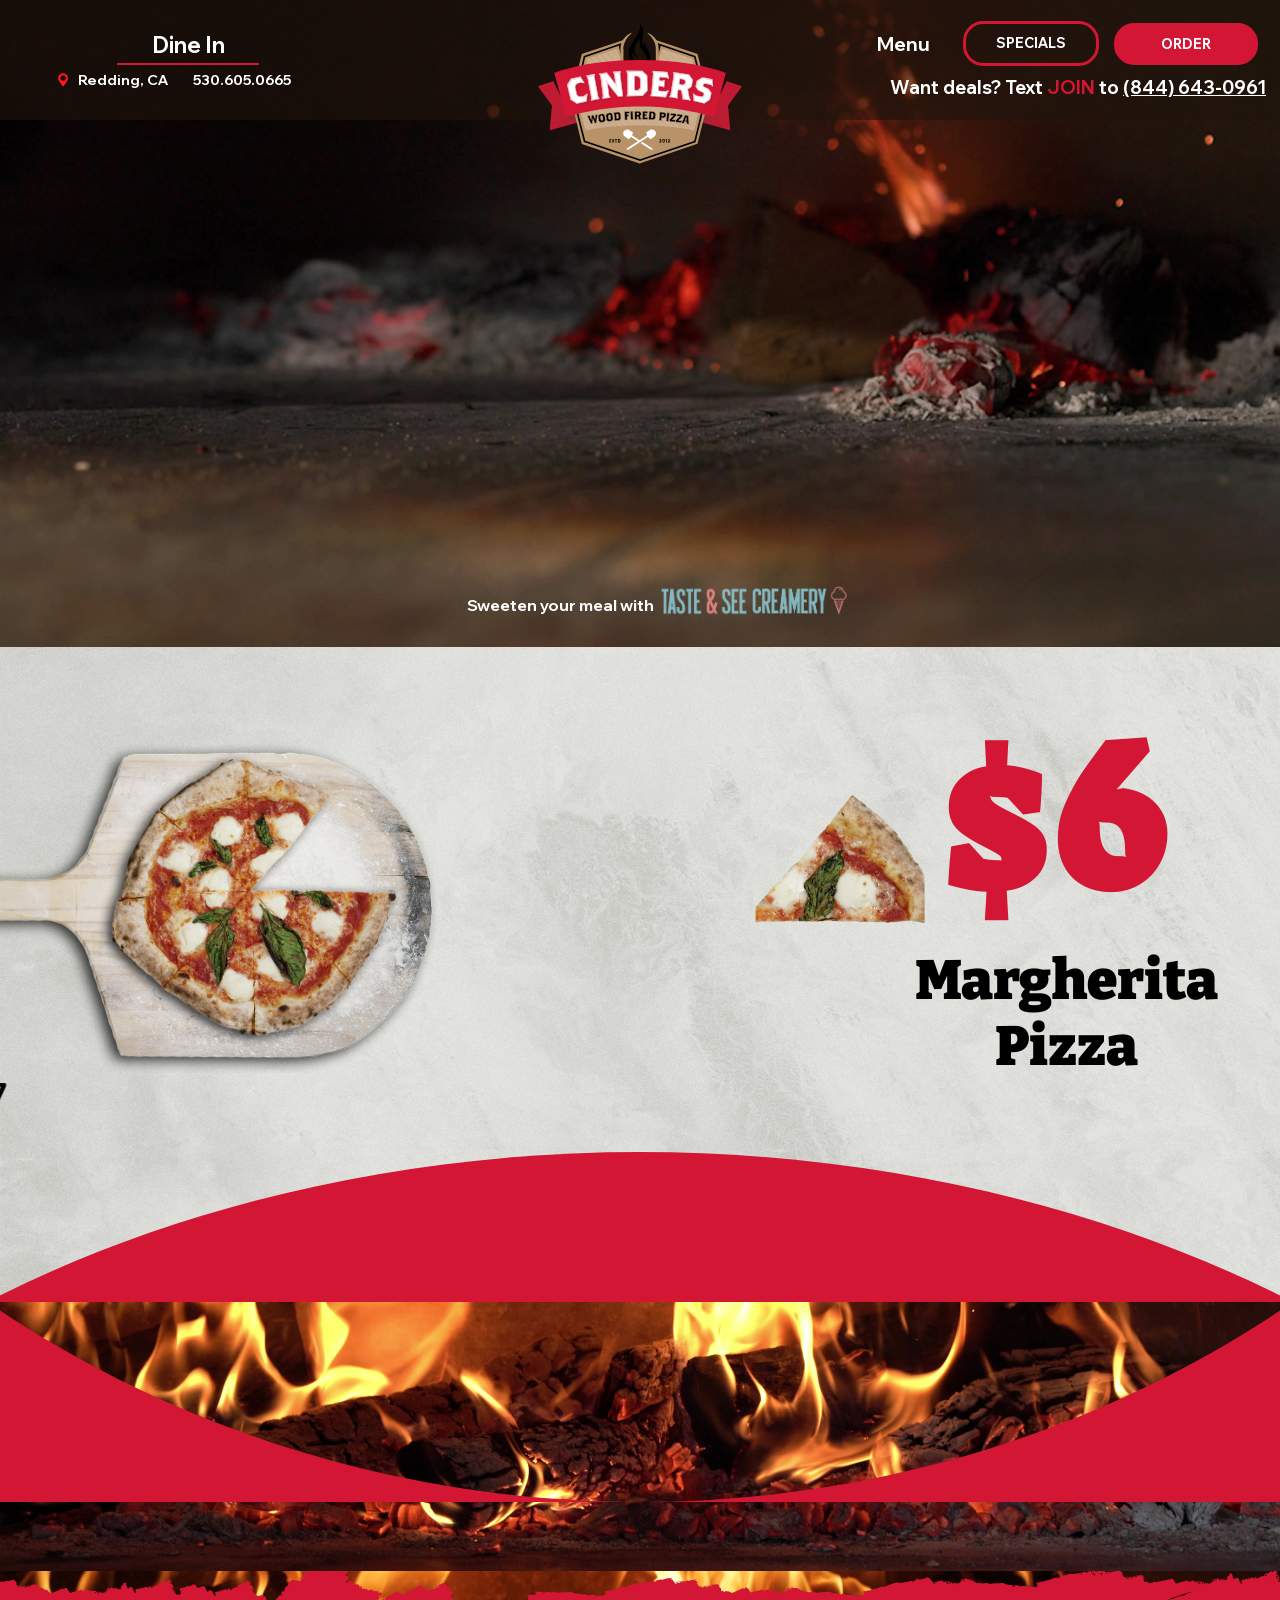
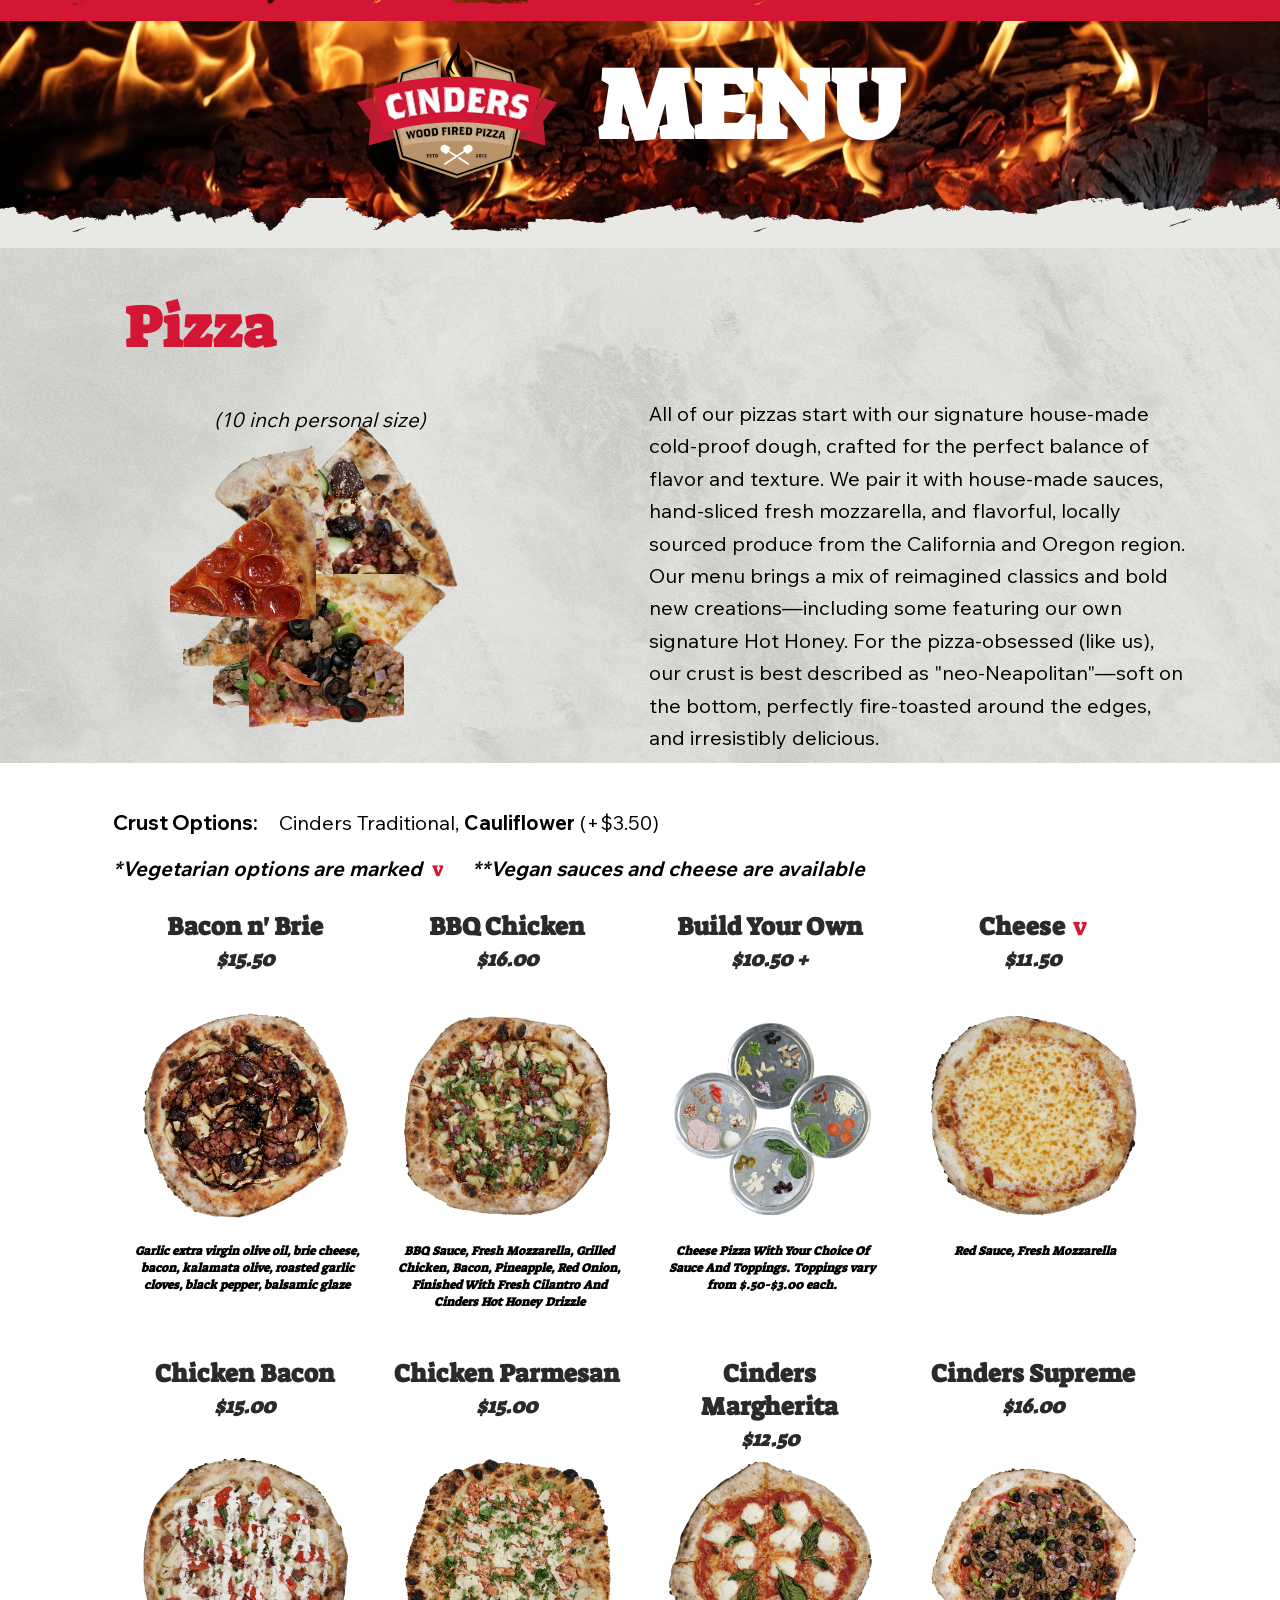
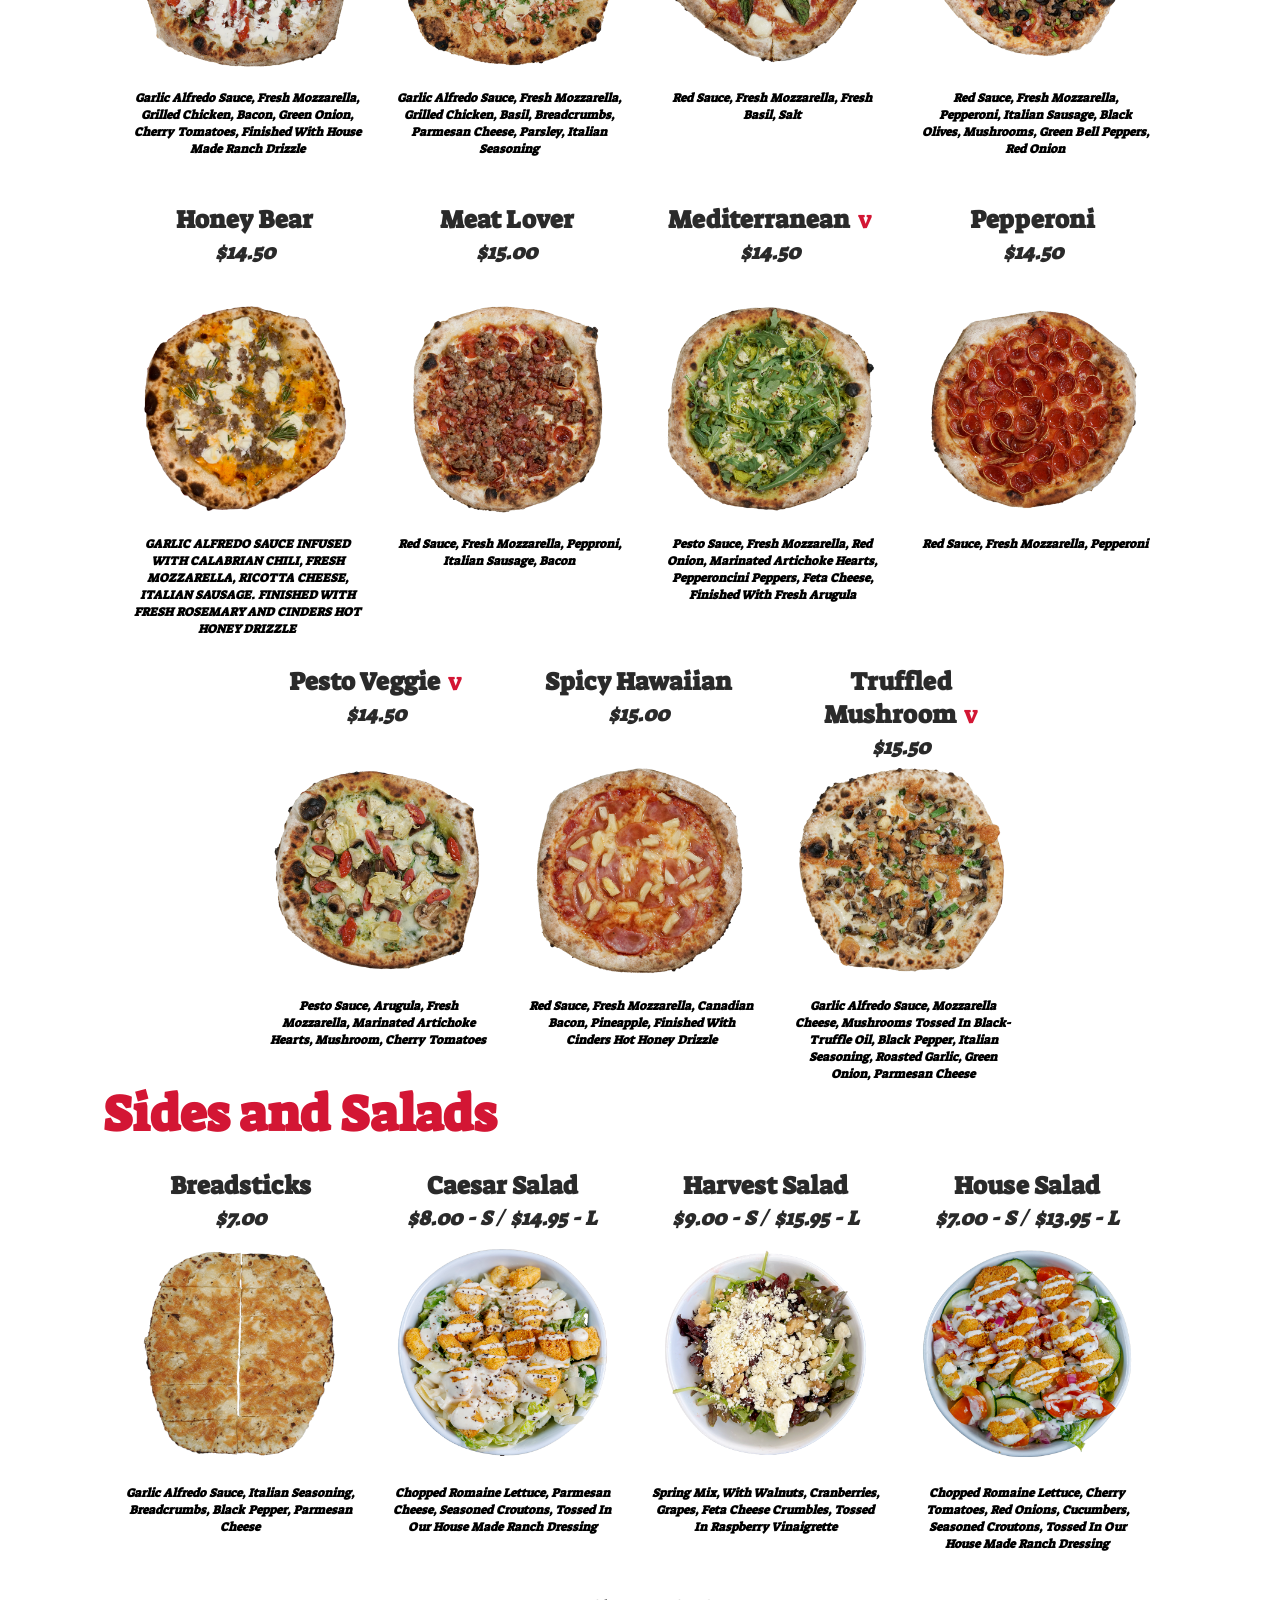
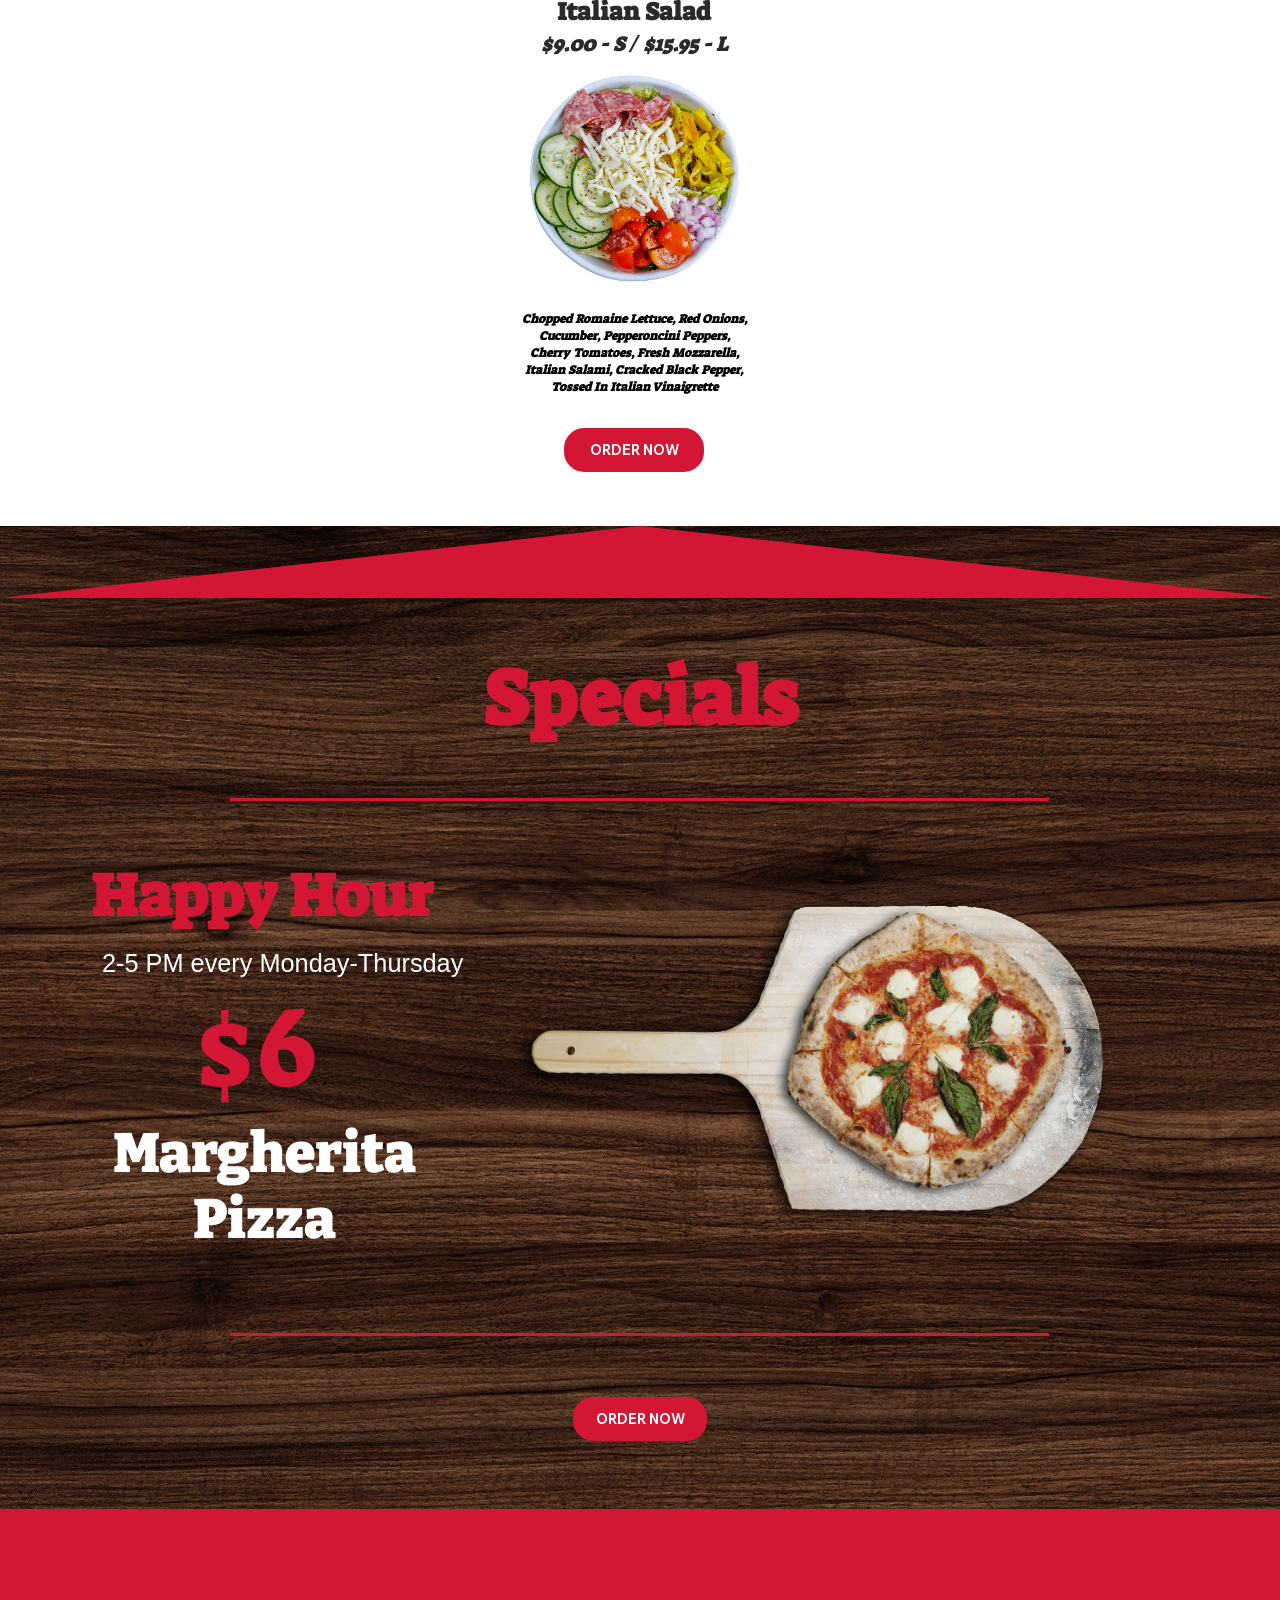
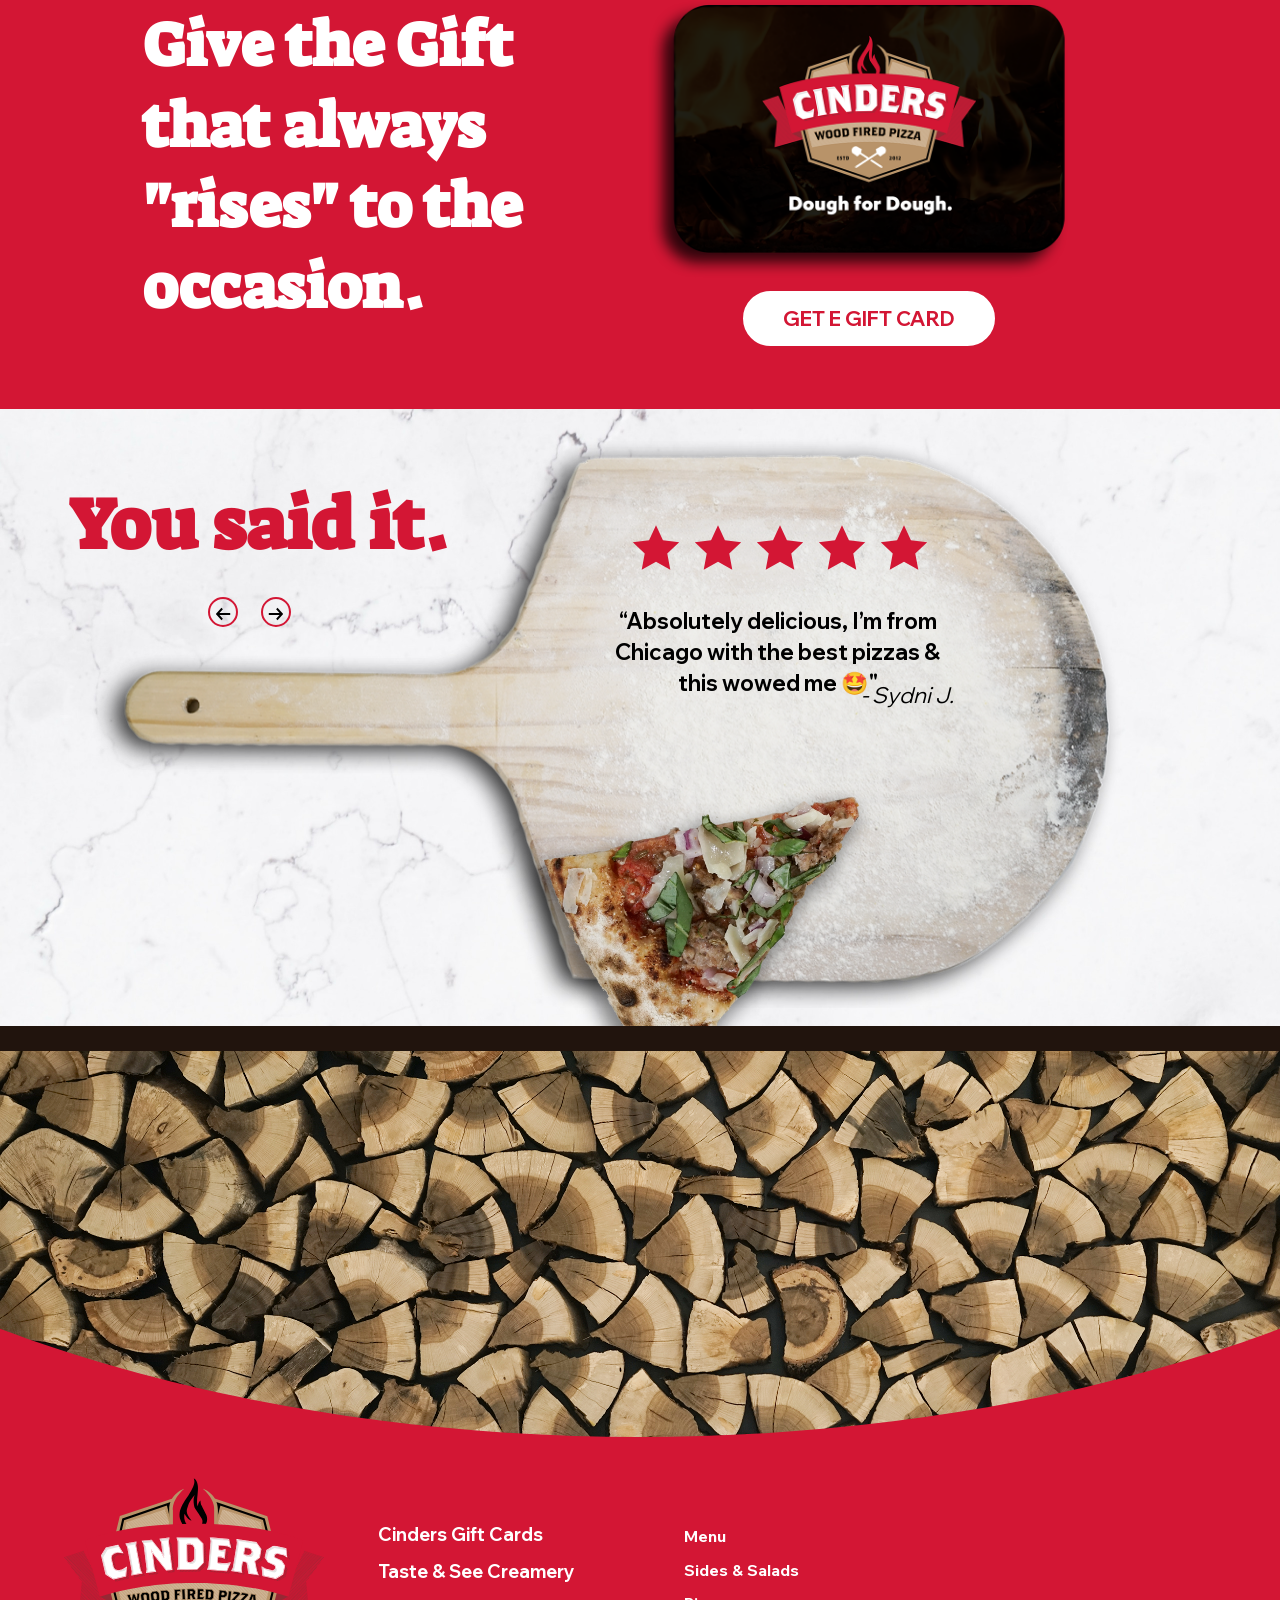
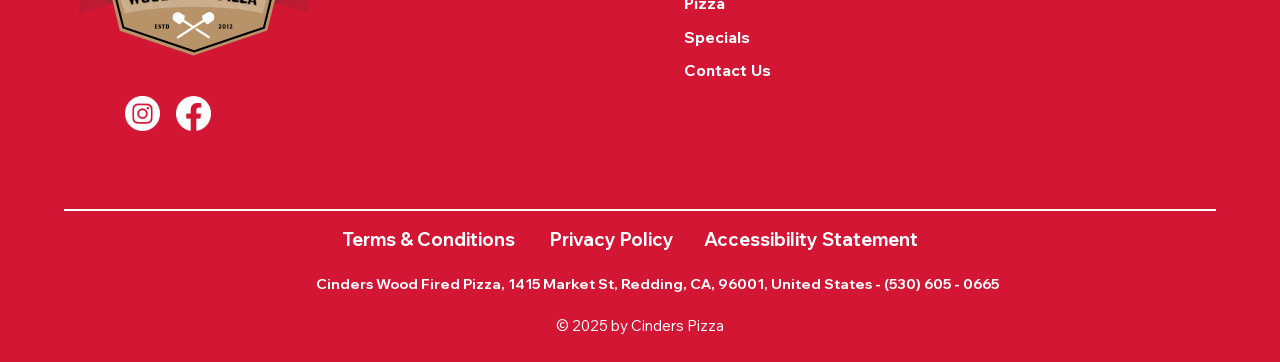
==== index.html @ ef31d444 "Cinders site: static rebuild of the Wix site" ====
<!DOCTYPE html>
<html lang="en">
<head>
<meta charset="utf-8">
<meta name="viewport" content="width=device-width, initial-scale=1">
<title>Cinders Pizza | Wood Fired Pizza in Redding, CA</title>
<meta name="description" content="Cinders Wood Fired Pizza — neo-Neapolitan wood fired pizza, sides and salads at 1415 Market St, Redding, California. Happy hour Monday–Thursday 2–5 PM.">
<link rel="icon" href="img/wix/86af10_198f99834f5d4aa9a8b09702c175c5e8~mv2.png">
<link rel="preconnect" href="https://fonts.googleapis.com">
<link rel="preconnect" href="https://fonts.gstatic.com" crossorigin>
<link rel="stylesheet" href="https://fonts.googleapis.com/css2?family=Suez+One&family=Bitter:wght@900&display=swap">
<link rel="stylesheet" href="css/style.css">
<!-- inKind rewards popup ("Get $15"), same embed the Wix site uses -->
<script src="https://inkindscript.com/inkind.js" async></script>
</head>
<body>
<header class="hdr">
  <a class="hdr__dine" href="#menu">Dine In</a>
  <span class="hdr__rule"></span>
  <a class="hdr__pin" href="https://maps.app.goo.gl/buaXAaju4M5juRPY6" target="_blank" rel="noopener"><img src="img/wix/86af10_aefdcac793234c528fb67d0b0e49fd22~mv2.png" alt="Map"></a>
  <a class="hdr__city" href="https://maps.app.goo.gl/buaXAaju4M5juRPY6" target="_blank" rel="noopener">Redding, CA</a>
  <a class="hdr__tel" href="tel:+1-530-605-0665">530.605.0665</a>
  <a class="hdr__logo" href="index.html#top"><img src="svg/logo.svg" alt="Cinders Wood Fired Pizza"></a>
  <a class="hdr__menu" href="#menu">Menu</a>
  <a class="btn btn--outline hdr__specials" href="#specials">SPECIALS</a>
  <a class="btn btn--solid hdr__order" href="https://order.toasttab.com/online/locations/93af734d-e262-48aa-8af5-ab119e96d660/default" target="_blank" rel="noopener">ORDER</a>
  <p class="hdr__deals">Want deals? Text <span class="join">JOIN</span> to <a href="sms:+18446430961?&amp;body=JOIN">(844) 643-0961</a></p>
  <button class="hdr__burger" type="button" aria-label="Toggle Menu"><svg viewBox="0 0 200 200" aria-hidden="true"><path d="M179.5 54v9.517h-159V54h159z"/><path d="M179.5 95.241v9.517h-159v-9.517h159z"/><path d="M179.5 136.483V146h-159v-9.517h159z"/></svg></button>
</header>
<nav class="mnav" aria-label="Site">
  <button class="mnav__close" type="button" aria-label="Close menu"><svg viewBox="0 0 24 24" aria-hidden="true" fill="none"><path d="M3 3l18 18M21 3L3 21"/></svg></button>
  <ul class="mnav__list">
    <li><a href="#menu">Menu</a></li>
    <li><a href="#sides">Sides &amp; Salads</a></li>
    <li><a href="#pizza">Pizza</a></li>
    <li><a href="#specials">Specials</a></li>
    <li><a href="mailto:contact@cinderspizza.com">Contact Us</a></li>
  </ul>
  <div class="mnav__logo"><img src="svg/logo.svg" alt=""></div>
  <div class="mnav__social">
    <a href="https://www.instagram.com/cinderspizza" target="_blank" rel="noopener"><img src="img/wix/11062b_603340b7bcb14e7785c7b65b233cd9f9~mv2.png" alt="Instagram"></a>
    <a href="https://www.facebook.com/cinderspizza" target="_blank" rel="noopener"><img src="img/wix/11062b_f4e3e7f537ff4762a1914aa14e3e36b9~mv2.png" alt="Facebook"></a>
  </div>
</nav>

<main id="top">

  <!-- Hero: wood-fired oven video; header sits on top of it -->
  <section class="band hero">
    <video class="cover" autoplay muted loop playsinline poster="img/wix/86af10_c68e4669124549e28aa395bfee2e6e6bf000.jpg" style="background-image:url(img/wix/86af10_c68e4669124549e28aa395bfee2e6e6bf000.jpg)">
      <source src="video/hero.mp4" type="video/mp4">
    </video>
    <div class="hero__logo"><img src="svg/logo.svg" alt="Cinders Wood Fired Pizza"></div>
    <p class="hero__sweet">Sweeten your meal with</p>
    <a class="hero__ts" href="https://www.tasteandseecreamery.com/" target="_blank" rel="noopener"><img src="img/wix/86af10_097263746ddf41e6ac3318689db010c1~mv2.png" alt="Taste &amp; See Creamery"></a>
  </section>

  <!-- Happy Hour on marble -->
  <section class="band hh" id="happy-hour">
    <img class="cover" src="img/wix/11062b_778064cdb3784a2e87e1cd27ae6dc6fe~mv2.jpg" alt="">
    <h2 class="hh__title hh__slide">Happy Hour</h2>
    <p class="hh__time hh__slide">2-5 PM</p>
    <p class="hh__days hh__slide">Every<br>Monday-Thursday</p>
    <div class="hh__paddle hh__slide"><img src="img/wix/86af10_78c2fcd0181c4fb7870b916836277023~mv2.png" alt="Pizza paddle"></div>
    <div class="hh__pizza hh__slide"><img src="img/wix/86af10_da3dc260cefc47f8bf0a7a7a2c098691~mv2.png" alt="Margherita pizza with a slice missing"></div>
    <div class="hh__slice"><img src="img/wix/86af10_4d3cdecc43cc44d2bb511100e9e1f13e~mv2.png" alt="Margherita slice"></div>
    <h1 class="hh__price">$6</h1>
    <p class="hh__item">Margherita Pizza</p>
    <img class="edge hh__arc" src="svg/arc-bottom.svg" alt="">
  </section>

  <!-- Fire video strip with the red arc over its top -->
  <section class="band fire">
    <video class="cover" autoplay muted loop playsinline poster="img/wix/86af10_436cc664cdc04f86b3c60da10e4ef9cff000.jpg" style="background-image:url(img/wix/86af10_436cc664cdc04f86b3c60da10e4ef9cff000.jpg)">
      <source src="video/fire.mp4" type="video/mp4">
    </video>
    <img class="edge fire__arc" src="svg/arc-top.svg" alt="">
  </section>

  <!-- MENU band -->
  <section class="band menuband" id="menu">
    <img class="cover" src="img/wix/86af10_10ad42a3e30e4b5e842e148d15ce21c5~mv2.jpg" alt="">
    <img class="edge menuband__torn menuband__torn--top" src="svg/torn-top.svg" alt="">
    <img class="edge menuband__torn menuband__torn--bot" src="svg/torn-bottom.svg" alt="">
    <div class="menuband__logo"><img src="svg/logo.svg" alt=""></div>
    <h2 class="menuband__h">MENU</h2>
  </section>

  <!-- Pizza intro -->
  <section class="band intro" id="pizza">
    <img class="cover" src="img/wix/11062b_778064cdb3784a2e87e1cd27ae6dc6fe~mv2.jpg" alt="">
    <h2 class="intro__h">Pizza</h2>
    <p class="intro__size">(10 inch personal size)</p>
    <div class="intro__slices">
      <img src="img/wix/86af10_2f841614ddc141f1a608b876e3ccd0aa~mv2.png" alt="Truffled Mushroom slice" data-from="183,309,138,112" data-to="371,283,173,167" data-pfrom="44,223,142,122" data-pto="249,167,121,117" style="--dx:183;--dy:309;--dw:138;--dh:112;--px:44;--py:223;--pw:142;--ph:122">
      <img src="img/wix/86af10_eae1612bc2db45c6b90e5f8ec814272d~mv2.png" alt="Sicilian Sausage slice" data-from="213,314,158,158" data-to="313,242,152,135" data-pfrom="75,229,163,172" data-pto="210,143,106,94" style="--dx:213;--dy:314;--dw:158;--dh:158;--px:75;--py:229;--pw:163;--ph:172">
      <img src="img/wix/86af10_da068a21edaa43f9bb5b20aaa9dfba48~mv2.png" alt="Greek slice" data-from="260,176,159,155" data-to="27,397,149,120" data-pfrom="123,78,164,169" data-pto="18,236,104,84" style="--dx:260;--dy:176;--dw:159;--dh:155;--px:123;--py:78;--pw:164;--ph:169">
      <img src="img/wix/86af10_ba79b78c34bf42c5a54d421a87908835~mv2.png" alt="Bacon n Brie slice" data-from="316,232,141,110" data-to="17,243,179,171" data-pfrom="181,139,145,120" data-pto="11,143,125,120" style="--dx:316;--dy:232;--dw:141;--dh:110;--px:181;--py:139;--pw:145;--ph:120">
      <img src="img/wix/86af10_0f3b91e85b9d46bfa9f54fd43e556635~mv2.png" alt="Cheese slice" data-from="310,326,137,110" data-to="176,154,176,169" data-pfrom="175,242,141,120" data-pto="118,90,123,118" style="--dx:310;--dy:326;--dw:137;--dh:110;--px:175;--py:242;--pw:141;--ph:120">
      <img src="img/wix/86af10_7771d6470a6e4e22bc7e593441663a1a~mv2.png" alt="Supreme slice" data-from="249,319,155,165" data-to="292,180,111,151" data-pfrom="112,234,160,180" data-pto="196,106,78,106" style="--dx:249;--dy:319;--dw:155;--dh:165;--px:112;--py:234;--pw:160;--ph:180">
      <img src="img/wix/86af10_b339a638082344a7be218f2dbb8e38b6~mv2.png" alt="Pizza slice" data-from="211,197,130,133" data-to="304,480,172,173" data-pfrom="73,101,134,145" data-pto="204,286,120,121" style="--dx:211;--dy:197;--dw:130;--dh:133;--px:73;--py:101;--pw:134;--ph:145">
      <img src="img/wix/86af10_4598facf232a478e9f29c66b293223fb~mv2.png" alt="Pepperoni slice" data-from="170,237,146,143" data-to="392,420,124,149" data-pfrom="31,145,150,156" data-pto="263,250,87,104" style="--dx:170;--dy:237;--dw:146;--dh:143;--px:31;--py:145;--pw:150;--ph:156">
    </div>
    <p class="intro__p">All of our pizzas start with our signature house-made cold-proof dough, crafted for the perfect balance of flavor and texture. We pair it with house-made sauces, hand-sliced fresh mozzarella, and flavorful, locally sourced produce from the California and Oregon region. Our menu brings a mix of reimagined classics and bold new creations—including some featuring our own signature Hot Honey. For the pizza-obsessed (like us), our crust is best described as "neo-Neapolitan"—soft on the bottom, perfectly fire-toasted around the edges, and irresistibly delicious.</p>
  </section>

  <!-- Pizza menu grid -->
  <section class="band grid">
    <p class="grid__crust"><b>Crust Options:</b>Cinders Traditional, <strong>Cauliflower</strong> (+$3.50)</p>
    <p class="grid__note grid__note--veg">*Vegetarian options are marked<span class="v">v</span></p>
    <p class="grid__note grid__note--vegan">**Vegan sauces and cheese are available</p>
    <div class="card" style="--dx:119;--dy:127;--px:27;--py:121">
      <h5 class="card__name">Bacon n&#x27; Brie</h5>
      <h6 class="card__price">$15.50</h6>
      <img class="card__img" src="img/wix/86af10_7629ac028dab4fbebfacbb4411092976~mv2.png" alt="Bacon n&#x27; Brie" loading="lazy">
      <h6 class="card__desc">Garlic extra virgin olive oil, brie cheese, bacon, kalamata olive, roasted garlic cloves, black pepper, balsamic glaze</h6>
    </div>
    <div class="card" style="--dx:381;--dy:127;--px:193;--py:121">
      <h5 class="card__name">BBQ Chicken</h5>
      <h6 class="card__price">$16.00</h6>
      <img class="card__img" src="img/wix/86af10_1f4f6586983b48708009e3f30175f909~mv2.png" alt="BBQ Chicken" loading="lazy">
      <h6 class="card__desc">BBQ Sauce, Fresh Mozzarella, Grilled Chicken, Bacon, Pineapple, Red Onion, Finished With Fresh Cilantro And Cinders Hot Honey Drizzle</h6>
    </div>
    <div class="card" style="--dx:644;--dy:127;--px:27;--py:398">
      <h5 class="card__name">Build Your Own</h5>
      <h6 class="card__price">$10.50 +</h6>
      <img class="card__img" src="img/wix/86af10_f0076e7062404e05a830977ce3420cf9~mv2.png" alt="Build Your Own" loading="lazy">
      <h6 class="card__desc">Cheese Pizza With Your Choice Of Sauce And Toppings. Toppings vary from $.50-$3.00 each.</h6>
    </div>
    <div class="card" style="--dx:907;--dy:127;--px:193;--py:398">
      <h5 class="card__name">Cheese <span class="v">v</span></h5>
      <h6 class="card__price">$11.50</h6>
      <img class="card__img" src="img/wix/86af10_5598ee883731443ea9b827f51eb5adcd~mv2.png" alt="Cheese" loading="lazy">
      <h6 class="card__desc">Red Sauce, Fresh Mozzarella</h6>
    </div>
    <div class="card" style="--dx:119;--dy:574;--px:27;--py:661">
      <h5 class="card__name">Chicken Bacon</h5>
      <h6 class="card__price">$15.00</h6>
      <img class="card__img" src="img/wix/86af10_b122568aeb5b43479730989ebc00718e~mv2.png" alt="Chicken Bacon" loading="lazy">
      <h6 class="card__desc">Garlic Alfredo Sauce, Fresh Mozzarella, Grilled Chicken, Bacon, Green Onion, Cherry Tomatoes, Finished With House Made Ranch Drizzle</h6>
    </div>
    <div class="card" style="--dx:381;--dy:574;--px:193;--py:661">
      <h5 class="card__name">Chicken Parmesan</h5>
      <h6 class="card__price">$15.00</h6>
      <img class="card__img" src="img/wix/86af10_14db1167552145a69a93c29174baf650~mv2.png" alt="Chicken Parmesan" loading="lazy">
      <h6 class="card__desc">Garlic Alfredo Sauce, Fresh Mozzarella, Grilled Chicken, Basil, Breadcrumbs, Parmesan Cheese, Parsley, Italian Seasoning</h6>
    </div>
    <div class="card card--2line" style="--dx:644;--dy:574;--px:27;--py:938">
      <h5 class="card__name">Cinders Margherita</h5>
      <h6 class="card__price">$12.50</h6>
      <img class="card__img" src="img/wix/86af10_992a27222d3f4792be6e390665c5fdde~mv2.png" alt="Cinders Margherita" loading="lazy">
      <h6 class="card__desc">Red Sauce, Fresh Mozzarella, Fresh Basil, Salt</h6>
    </div>
    <div class="card" style="--dx:907;--dy:574;--px:193;--py:938">
      <h5 class="card__name">Cinders Supreme</h5>
      <h6 class="card__price">$16.00</h6>
      <img class="card__img" src="img/wix/86af10_88116e317b064fc9a7942bf023877d82~mv2.png" alt="Cinders Supreme" loading="lazy">
      <h6 class="card__desc">Red Sauce, Fresh Mozzarella, Pepperoni, Italian Sausage, Black Olives, Mushrooms, Green Bell Peppers, Red Onion</h6>
    </div>
    <div class="card" style="--dx:119;--dy:1020;--px:27;--py:1201">
      <h5 class="card__name">Honey Bear</h5>
      <h6 class="card__price">$14.50</h6>
      <img class="card__img" src="img/wix/86af10_15e7178cc3584680a69e235b713747bd~mv2.png" alt="Honey Bear" loading="lazy">
      <h6 class="card__desc">GARLIC ALFREDO SAUCE INFUSED WITH CALABRIAN CHILI, FRESH MOZZARELLA, RICOTTA CHEESE, ITALIAN SAUSAGE. FINISHED WITH FRESH ROSEMARY AND CINDERS HOT HONEY DRIZZLE</h6>
    </div>
    <div class="card" style="--dx:381;--dy:1020;--px:193;--py:1201">
      <h5 class="card__name">Meat Lover</h5>
      <h6 class="card__price">$15.00</h6>
      <img class="card__img" src="img/wix/86af10_1c6b022fb7b24455a282fc5dd5eb8667~mv2.png" alt="Meat Lover" loading="lazy">
      <h6 class="card__desc">Red Sauce, Fresh Mozzarella, Pepproni, Italian Sausage, Bacon</h6>
    </div>
    <div class="card" style="--dx:644;--dy:1020;--px:27;--py:1506">
      <h5 class="card__name">Mediterranean <span class="v">v</span></h5>
      <h6 class="card__price">$14.50</h6>
      <img class="card__img" src="img/wix/86af10_140cece4b55f4bbabd5019d8247c2573~mv2.png" alt="Mediterranean" loading="lazy">
      <h6 class="card__desc">Pesto Sauce, Fresh Mozzarella, Red Onion, Marinated Artichoke Hearts, Pepperoncini Peppers, Feta Cheese, Finished With Fresh Arugula</h6>
    </div>
    <div class="card" style="--dx:907;--dy:1020;--px:193;--py:1506">
      <h5 class="card__name">Pepperoni</h5>
      <h6 class="card__price">$14.50</h6>
      <img class="card__img" src="img/wix/86af10_86d01a64162c4fc3a7450096d919a1b7~mv2.png" alt="Pepperoni" loading="lazy">
      <h6 class="card__desc">Red Sauce, Fresh Mozzarella, Pepperoni</h6>
    </div>
    <div class="card" style="--dx:250;--dy:1482;--px:27;--py:1784">
      <h5 class="card__name">Pesto Veggie <span class="v">v</span></h5>
      <h6 class="card__price">$14.50</h6>
      <img class="card__img" src="img/wix/86af10_3128d0e899794ce2bcd54abaf797fb10~mv2.png" alt="Pesto Veggie" loading="lazy">
      <h6 class="card__desc">Pesto Sauce, Arugula, Fresh Mozzarella, Marinated Artichoke Hearts, Mushroom, Cherry Tomatoes</h6>
    </div>
    <div class="card" style="--dx:513;--dy:1482;--px:193;--py:1784">
      <h5 class="card__name">Spicy Hawaiian</h5>
      <h6 class="card__price">$15.00</h6>
      <img class="card__img" src="img/wix/86af10_421011b5abab499fa37231456518718f~mv2.png" alt="Spicy Hawaiian" loading="lazy">
      <h6 class="card__desc">Red Sauce, Fresh Mozzarella, Canadian Bacon, Pineapple, Finished With Cinders Hot Honey Drizzle</h6>
    </div>
    <div class="card card--2line" style="--dx:775;--dy:1482;--px:110;--py:2047">
      <h5 class="card__name">Truffled Mushroom <span class="v">v</span></h5>
      <h6 class="card__price">$15.50</h6>
      <img class="card__img" src="img/wix/86af10_7ed6fefaa6034b1bb67a6a14b514eaf8~mv2.png" alt="Truffled Mushroom" loading="lazy">
      <h6 class="card__desc">Garlic Alfredo Sauce, Mozzarella Cheese, Mushrooms Tossed In Black-Truffle Oil, Black Pepper, Italian Seasoning, Roasted Garlic, Green Onion, Parmesan Cheese</h6>
    </div>
  </section>

  <!-- Sides and Salads -->
  <section class="band sides" id="sides">
    <h2 class="sides__h">Sides and Salads</h2>
    <div class="card" style="--dx:113;--dy:70;--px:29;--py:53">
      <h5 class="card__name">Breadsticks</h5>
      <h6 class="card__price">$7.00</h6>
      <img class="card__img" src="img/wix/86af10_2ca8c54cf2744902a180baf616521a68~mv2.png" alt="Breadsticks" loading="lazy">
      <h6 class="card__desc">Garlic Alfredo Sauce, Italian Seasoning, Breadcrumbs, Black Pepper, Parmesan Cheese</h6>
    </div>
    <div class="card" style="--dx:375;--dy:70;--px:189;--py:53">
      <h5 class="card__name">Caesar Salad</h5>
      <h6 class="card__price">$8.00 - S /&nbsp; $14.95 - L</h6>
      <img class="card__img" src="img/wix/86af10_e13bf12ae32747e2b221f49c40ed5540~mv2.png" alt="Caesar Salad" loading="lazy">
      <h6 class="card__desc">Chopped Romaine Lettuce, Parmesan Cheese, Seasoned Croutons, Tossed In Our House Made Ranch Dressing</h6>
    </div>
    <div class="card" style="--dx:638;--dy:70;--px:29;--py:342">
      <h5 class="card__name">Harvest Salad</h5>
      <h6 class="card__price">$9.00 - S /&nbsp; $15.95 - L</h6>
      <img class="card__img" src="img/wix/86af10_d3cbc3741225427389da40b8b3683eb7~mv2.png" alt="Harvest Salad" loading="lazy">
      <h6 class="card__desc">Spring Mix, With Walnuts, Cranberries, Grapes, Feta Cheese Crumbles, Tossed In Raspberry Vinaigrette</h6>
    </div>
    <div class="card" style="--dx:900;--dy:70;--px:189;--py:342">
      <h5 class="card__name">House Salad</h5>
      <h6 class="card__price">$7.00 - S /&nbsp; $13.95 - L</h6>
      <img class="card__img" src="img/wix/86af10_b8de1912d0134bfa83cc468d5085e490~mv2.png" alt="House Salad" loading="lazy">
      <h6 class="card__desc">Chopped Romaine Lettuce, Cherry Tomatoes, Red Onions, Cucumbers, Seasoned Croutons, Tossed In Our House Made Ranch Dressing</h6>
    </div>
    <div class="card" style="--dx:507;--dy:496;--px:109;--py:630">
      <h5 class="card__name">Italian Salad</h5>
      <h6 class="card__price">$9.00 - S /&nbsp; $15.95 - L</h6>
      <img class="card__img" src="img/wix/86af10_b9324176b3864ceda71281d57ec024dd~mv2.png" alt="Italian Salad" loading="lazy">
      <h6 class="card__desc">Chopped Romaine Lettuce, Red Onions, Cucumber, Pepperoncini Peppers, Cherry Tomatoes, Fresh Mozzarella, Italian Salami, Cracked Black Pepper, Tossed In Italian Vinaigrette</h6>
    </div>
    <a class="btn btn--solid sides__order" href="https://order.toasttab.com/online/locations/93af734d-e262-48aa-8af5-ab119e96d660/default" target="_blank" rel="noopener">ORDER NOW</a>
  </section>

  <!-- Specials on dark wood -->
  <section class="band specials" id="specials">
    <img class="cover" src="img/wix/11062b_c1d574076268436483d4a291e3110b29~mv2.jpeg" alt="">
    <img class="edge specials__tri" src="svg/tri-top.svg" alt="">
    <h2 class="specials__h">Specials</h2>
    <span class="specials__line specials__line--1"></span>
    <h3 class="specials__hh">Happy Hour</h3>
    <p class="specials__when">2-5 PM every Monday-Thursday</p>
    <p class="specials__price">$6</p>
    <p class="specials__item">Margherita Pizza</p>
    <div class="specials__paddle"><img src="img/wix/86af10_78c2fcd0181c4fb7870b916836277023~mv2.png" alt=""></div>
    <div class="specials__pizza"><img src="img/wix/86af10_da3dc260cefc47f8bf0a7a7a2c098691~mv2.png" alt="Margherita pizza"></div>
    <div class="specials__slice"><img src="img/wix/86af10_4d3cdecc43cc44d2bb511100e9e1f13e~mv2.png" alt=""></div>
    <span class="specials__line specials__line--2"></span>
    <a class="btn btn--solid specials__order" href="https://order.toasttab.com/online/locations/93af734d-e262-48aa-8af5-ab119e96d660/default" target="_blank" rel="noopener">ORDER NOW</a>
  </section>

  <!-- Gift cards -->
  <section class="band gift">
    <h2 class="gift__h">Give the Gift that always "rises" to the occasion.</h2>
    <div class="gift__card"><img src="img/wix/86af10_c717a491052a4018993def84845107cc~mv2.png" alt="Cinders gift card — Dough for Dough"></div>
    <a class="btn btn--white gift__btn" href="https://www.toasttab.com/cinders-wood-fired-pizza-1415-market-street/giftcards" target="_blank" rel="noopener">GET E GIFT CARD</a>
  </section>

  <!-- Reviews -->
  <section class="band said">
    <img class="cover" src="img/wix/11062b_5b9f59e80cb84de5be6191ff8bc04251~mv2.jpg" alt="">
    <div class="said__paddle"><img src="img/wix/86af10_78c2fcd0181c4fb7870b916836277023~mv2.png" alt=""></div>
    <h2 class="said__h">You said it.</h2>
    <div class="said__stars"><svg viewBox="0 0 24 24" aria-hidden="true"><path d="M12 1.5l3.2 6.9 7.5.9-5.5 5.2 1.4 7.5L12 18.3 5.4 22l1.4-7.5L1.3 9.3l7.5-.9z"/></svg><svg viewBox="0 0 24 24" aria-hidden="true"><path d="M12 1.5l3.2 6.9 7.5.9-5.5 5.2 1.4 7.5L12 18.3 5.4 22l1.4-7.5L1.3 9.3l7.5-.9z"/></svg><svg viewBox="0 0 24 24" aria-hidden="true"><path d="M12 1.5l3.2 6.9 7.5.9-5.5 5.2 1.4 7.5L12 18.3 5.4 22l1.4-7.5L1.3 9.3l7.5-.9z"/></svg><svg viewBox="0 0 24 24" aria-hidden="true"><path d="M12 1.5l3.2 6.9 7.5.9-5.5 5.2 1.4 7.5L12 18.3 5.4 22l1.4-7.5L1.3 9.3l7.5-.9z"/></svg><svg viewBox="0 0 24 24" aria-hidden="true"><path d="M12 1.5l3.2 6.9 7.5.9-5.5 5.2 1.4 7.5L12 18.3 5.4 22l1.4-7.5L1.3 9.3l7.5-.9z"/></svg></div>
    <div class="said__card">
      <div class="said__slide is-on">
        <p class="said__quote">“Absolutely delicious, I’m from Chicago with the best pizzas &amp; this wowed me 🤩"</p>
        <p class="said__who" style="top:94rem">- Sydni J.</p>
      </div>
      <div class="said__slide">
        <p class="said__quote">"Pizza is always amazing! Staff is great!! And they also have an ice cream parlor with the best handmade ice cream with rotating flavors! We love to go just the two of us or with friends and family. Whether we eat there or take it with us..we're never disappointed!"</p>
        <p class="said__who" style="top:270rem">- Allison K</p>
      </div>
      <div class="said__slide">
        <p class="said__quote">"This pizza really hits the spot. Heather provided great service and baked my pizza perfectly, and it was some of the best crust I have had. Soft and crispy, with incredible flavor."</p>
        <p class="said__who" style="top:186rem">- Holly H.</p>
      </div>
    </div>
    <button class="said__arrow said__prev" type="button" aria-label="Previous"><svg viewBox="0 0 200 200" aria-hidden="true"><path d="M97.466 177.562L31.5 116.895l16.028-15.467 41.045 37.752V20h22.857v119.18l41.045-37.752 16.025 15.467L100.006 180l-.006-.006-.006.006-2.528-2.438z"/></svg></button>
    <button class="said__arrow said__next" type="button" aria-label="Next"><svg viewBox="0 0 200 200" aria-hidden="true"><path d="M97.466 177.562L31.5 116.895l16.028-15.467 41.045 37.752V20h22.857v119.18l41.045-37.752 16.025 15.467L100.006 180l-.006-.006-.006.006-2.528-2.438z"/></svg></button>
    <div class="said__pizza"><img src="img/wix/86af10_f1656fc25f564d98868f67a3abb0e022~mv2.png" alt="A slice of Sicilian sausage pizza"></div>
  </section>

  <div class="strip"></div>

  <!-- Stacked firewood with the red arc into the footer -->
  <section class="band wood">
    <img class="cover" src="img/wix/86af10_7c9d72a80c854111a5970ba8b09fb1c5~mv2.jpg" alt="">
    <img class="edge wood__arc" src="svg/arc-wood.svg" alt="">
  </section>

</main>

<footer class="ftr">
  <a class="ftr__logo" href="index.html#top"><img src="svg/logo.svg" alt="Cinders Wood Fired Pizza"></a>
  <ul class="ftr__col1">
    <li><a href="https://www.toasttab.com/cinders-wood-fired-pizza-1415-market-street/giftcards" target="_blank" rel="noopener">Cinders Gift Cards</a></li>
    <li><a href="http://www.tasteandseecreamery.com/" target="_blank" rel="noopener">Taste &amp; See Creamery</a></li>
  </ul>
  <ul class="ftr__col2">
    <li><a href="#menu">Menu</a></li>
    <li><a href="#sides">Sides &amp; Salads</a></li>
    <li><a href="#pizza">Pizza</a></li>
    <li><a href="#specials">Specials</a></li>
    <li><a href="mailto:contact@cinderspizza.com">Contact Us</a></li>
  </ul>
  <div class="ftr__social">
    <a href="https://www.instagram.com/cinderspizza" target="_blank" rel="noopener"><img src="img/wix/11062b_603340b7bcb14e7785c7b65b233cd9f9~mv2.png" alt="Instagram"></a>
    <a href="https://www.facebook.com/cinderspizza" target="_blank" rel="noopener"><img src="img/wix/11062b_f4e3e7f537ff4762a1914aa14e3e36b9~mv2.png" alt="Facebook"></a>
  </div>
  <span class="ftr__rule"></span>
  <a class="ftr__legal ftr__legal--terms" href="terms.html">Terms &amp; Conditions</a>
  <a class="ftr__legal ftr__legal--privacy" href="privacy.html">Privacy Policy</a>
  <a class="ftr__legal ftr__legal--access" href="accessibility.html">Accessibility Statement</a>
  <p class="ftr__addr">Cinders Wood Fired Pizza, 1415 Market St, Redding, CA, 96001, United States - (530) 605 - 0665</p>
  <p class="ftr__copy">© 2025 by Cinders Pizza</p>
</footer>

<script src="js/site.js"></script>
</body>
</html>
---- css/style.css ----
/* Cinders Wood Fired Pizza — faithful rebuild of the Wix site (cinderspizza.com).
   Desktop values were measured from the live site at 1280px wide and written in
   rem with 1rem = 1px at 1280px (the root font-size scales with the viewport,
   the way the Wix site does). The phone layout (≤750px) was measured at 375px
   wide, 1rem = 1px at 375px. */

@font-face { font-family: 'Madefor Text'; src: url(../fonts/madefor-text.woff2) format('woff2'); font-weight: 400 700; font-display: swap; }
@font-face { font-family: 'Madefor Display'; src: url(../fonts/madefor-display.woff2) format('woff2'); font-weight: 400 700; font-display: swap; }

:root {
  --red: #D31634;
  --brown: #21140D;
  --ink: #2A2A2A;
  --suez: 'Suez One', serif;
  --bitter: 'Bitter', serif;
  --arialblack: 'Arial Black', 'Arial Bold', Arial, sans-serif;
  --text: 'Madefor Text', Arial, sans-serif;
  --display: 'Madefor Display', 'Madefor Text', Arial, sans-serif;
  --toast: 0;
}

html { font-size: calc(100vw / 1280); scroll-behavior: smooth; }
*, *::before, *::after { box-sizing: border-box; }
body { margin: 0; background: #fff; color: #000; font-family: var(--text); -webkit-font-smoothing: antialiased; overflow-x: hidden; }
img, video, svg { display: block; }
a { color: inherit; }
p, h1, h2, h3, h4, h5, h6 { margin: 0; }
.cover { position: absolute; inset: 0; width: 100%; height: 100%; object-fit: cover; }
video.cover { background: #000 center / cover no-repeat; }
.band { position: relative; overflow: hidden; width: 100%; }
.edge { position: absolute; left: 0; width: 100%; pointer-events: none; }
.abs { position: absolute; }

/* Pill buttons (Wix "StylableButton") */
.btn { display: block; border-radius: 20.3rem; font-family: var(--text); font-weight: 700; font-size: 14.2rem; line-height: 22.7rem; color: #fff; text-align: center; text-decoration: none; border: 3rem solid var(--red); }
.btn--solid { background: var(--red); }
.btn--outline { background: transparent; }
.btn--white { background: #fff; border-color: #fff; color: var(--red); }

/* ---------- Header (fixed, translucent brown) ---------- */
.hdr { position: fixed; top: 0; left: 0; right: 0; z-index: 50; height: 120rem; background: rgba(33, 20, 13, 0.6); color: #fff; }
.hdr__dine { position: absolute; left: 152rem; top: 31rem; font-family: var(--display); font-weight: 700; font-size: 22rem; line-height: 28rem; text-decoration: none; }
.hdr__rule { position: absolute; left: 117rem; top: 63rem; width: 142rem; height: 2rem; background: var(--red); }
.hdr__pin { position: absolute; left: 54rem; top: 71rem; width: 18rem; height: 18rem; }
.hdr__pin img { width: 100%; height: 100%; }
.hdr__city { position: absolute; left: 78rem; top: 71rem; font-family: var(--display); font-weight: 700; font-size: 14.2rem; line-height: 18rem; text-decoration: none; white-space: nowrap; }
.hdr__tel { position: absolute; left: 193rem; top: 71rem; font-family: var(--display); font-weight: 700; font-size: 14.2rem; line-height: 18rem; text-decoration: none; white-space: nowrap; }
.hdr__logo { position: absolute; left: 538rem; top: -8rem; width: 204rem; height: 204rem; }
.hdr__logo img { width: 100%; height: 100%; }
.hdr__menu { position: absolute; left: 867rem; top: 21rem; width: 86rem; height: 47rem; padding: 10rem 0 0 10rem; font-family: var(--display); font-weight: 700; font-size: 19rem; line-height: 26.6rem; text-decoration: none; }
.hdr__specials { position: absolute; left: 963rem; top: 21rem; width: 136rem; height: 45rem; line-height: 39rem; }
.hdr__order { position: absolute; left: 1114rem; top: 23rem; width: 144rem; height: 42rem; line-height: 36rem; }
.hdr__deals { position: absolute; left: 890rem; top: 75rem; width: 368rem; font-family: var(--display); font-weight: 700; font-size: 18.3rem; line-height: 25.7rem; white-space: nowrap; }
.hdr__deals .join { color: var(--red); }
.hdr__deals a { text-decoration: underline; }
.hdr__burger { display: none; }

/* Phone-only navigation overlay */
.mnav { display: none; }

/* ---------- Hero ---------- */
.hero { height: 647rem; background: #000; }
.hero__logo { display: none; }
.hero__sweet { position: absolute; left: 467rem; top: 595rem; font-family: var(--display); font-weight: 700; font-size: 16rem; line-height: 20.8rem; color: #fff; white-space: nowrap; }
.hero__ts { position: absolute; left: 660rem; top: 584rem; width: 188rem; height: 33rem; opacity: 0.83; }
.hero__ts img { width: 100%; height: 100%; object-fit: cover; }

/* ---------- Happy Hour (marble) ---------- */
.hh { height: 655rem; background: #fff; }
.hh__arc { bottom: 0; height: 150rem; }
.hh__title { position: absolute; left: 63rem; top: 88rem; width: 411rem; font-family: var(--suez); font-size: 72rem; line-height: 93.5rem; color: var(--red); text-align: center; }
.hh__time { position: absolute; left: 161rem; top: 297rem; width: 215rem; font-family: var(--arialblack); font-weight: 900; font-size: 58.6rem; line-height: 70.3rem; color: var(--brown); text-align: center; white-space: nowrap; }
.hh__days { position: absolute; left: 110rem; top: 373rem; width: 317rem; white-space: nowrap; font-family: var(--suez); font-size: 36.2rem; line-height: 47rem; color: #000; text-align: center; }
.hh__paddle { position: absolute; left: 250rem; top: 89rem; width: 608rem; height: 337rem; }
.hh__paddle img { width: 100%; height: 100%; object-fit: cover; }
.hh__pizza { position: absolute; left: 517rem; top: 100rem; width: 304rem; height: 304rem; }
.hh__pizza img { width: 100%; height: 100%; }
.hh__slice { position: absolute; left: 870rem; top: 128rem; width: 169rem; height: 137rem; }
.hh__slice img { width: 100%; height: 100%; object-fit: cover; }
.hh__price { position: absolute; left: 937rem; top: 49rem; width: 258rem; font-family: var(--suez); font-size: 206.5rem; line-height: 247.8rem; color: var(--red); }
.hh__item { position: absolute; left: 914rem; top: 301rem; width: 305rem; font-family: var(--bitter); font-weight: 900; font-size: 55.2rem; line-height: 66.3rem; color: #000; text-align: center; }

/* ---------- Fire video strip ---------- */
.fire { height: 269rem; background: #000; }
.fire__arc { top: 0; height: 200rem; }

/* ---------- MENU band (red, torn edges) ---------- */
.menuband { height: 277rem; background: var(--red); }
.menuband__torn { height: 50rem; }
.menuband__torn--top { top: 0; }
.menuband__torn--bot { bottom: 0; }
.menuband__logo { position: absolute; left: 357rem; top: 39rem; width: 200rem; height: 200rem; }
.menuband__logo img { width: 100%; height: 100%; }
.menuband__h { position: absolute; left: 597rem; top: 71rem; font-family: var(--suez); font-size: 99.7rem; line-height: 129.7rem; color: #fff; }

/* ---------- Pizza intro (marble, slice cluster) ---------- */
.intro { height: 515rem; background: #fff; }
.intro__h { position: absolute; left: 124rem; top: 42rem; font-family: var(--suez); font-size: 57.9rem; line-height: 75.3rem; color: var(--red); }
.intro__size { position: absolute; left: 214rem; top: 156rem; font-family: var(--text); font-style: italic; font-size: 20.3rem; line-height: 32.4rem; }
.intro__slices { position: absolute; left: 0; top: 0; width: 100%; height: 100%; }
.intro__slices img { position: absolute; object-fit: cover; left: calc(var(--dx) * 1rem); top: calc(var(--dy) * 1rem); width: calc(var(--dw) * 1rem); height: calc(var(--dh) * 1rem); }
.intro__p { position: absolute; left: 649rem; top: 150rem; width: 536rem; font-family: var(--text); font-size: 20.3rem; line-height: 32.4rem; }

/* ---------- Menu grid ---------- */
.grid { height: 1919rem; background: #fff; }
.grid__crust { position: absolute; left: 113rem; top: 44rem; font-family: var(--text); font-size: 20.3rem; line-height: 32.4rem; white-space: nowrap; }
.grid__crust b { font-family: var(--display); font-weight: 700; margin-right: 21rem; }
.grid__crust strong { font-weight: 700; }
.grid__note { position: absolute; top: 90rem; font-family: var(--text); font-weight: 700; font-style: italic; font-size: 20.3rem; line-height: 32.4rem; white-space: nowrap; }
.grid__note--veg { left: 113rem; }
.grid__note--vegan { left: 472rem; }
.v { font-family: var(--suez); font-style: normal; font-weight: 400; color: var(--red); }
.grid__note .v { margin-left: 11rem; }

.card { position: absolute; width: 255rem; left: calc(var(--dx) * 1rem); top: calc(var(--dy) * 1rem); }
.card__name { position: absolute; left: 11rem; top: 21rem; width: 229rem; font-family: var(--suez); font-size: 25rem; line-height: 32.5rem; color: var(--ink); text-align: center; }
.card__name .v { margin-left: 4rem; }
.card__price { position: absolute; left: 11rem; top: 55rem; width: 229rem; font-family: var(--suez); font-style: italic; font-size: 20.3rem; line-height: 28.4rem; color: var(--ink); text-align: center; white-space: nowrap; }
.card__img { position: absolute; left: 22rem; top: 121rem; width: 209rem; height: 209rem; object-fit: cover; }
.card__desc { position: absolute; left: 14rem; top: 353rem; width: 228rem; font-family: var(--suez); font-style: italic; font-size: 12.2rem; line-height: 17rem; color: #000; text-align: center; }
.card--2line .card__price { top: 88rem; }

/* ---------- Sides and Salads ---------- */
.sides { height: 1044rem; background: #fff; }
.sides__h { position: absolute; left: 103rem; top: 0; font-family: var(--suez); font-size: 50.7rem; line-height: 65.9rem; color: var(--red); }
.sides .card__name { left: 11rem; top: 18rem; width: 232rem; }
.sides .card__price { top: 52rem; width: 232rem; }
.sides .card__img { left: 22rem; top: 95rem; width: 211rem; height: 210rem; }
.sides .card__desc { left: 11rem; top: 333rem; width: 232rem; }
.sides__order { position: absolute; left: 564rem; top: 946rem; width: 140rem; height: 44rem; line-height: 38rem; }

/* ---------- Specials (dark wood) ---------- */
.specials { height: 983rem; background: #000; }
.specials__tri { top: 0; height: 72rem; }
.specials__h { position: absolute; left: 128rem; top: 121rem; width: 1024rem; font-family: var(--suez); font-size: 79.4rem; line-height: 103.2rem; color: var(--red); text-align: center; }
.specials__line { position: absolute; left: 230rem; width: 819rem; height: 3rem; background: var(--red); }
.specials__line--1 { top: 272rem; }
.specials__line--2 { top: 807rem; }
.specials__hh { position: absolute; left: 91rem; top: 331rem; width: 369rem; font-family: var(--suez); font-size: 60.5rem; line-height: 78.6rem; color: var(--red); }
.specials__when { position: absolute; left: 102rem; top: 421rem; width: 361rem; font-family: Arial, sans-serif; font-size: 25.3rem; line-height: 32.9rem; color: #fff; text-align: center; white-space: nowrap; }
.specials__price { position: absolute; left: 195rem; top: 456rem; font-family: var(--suez); font-size: 111.3rem; line-height: 133.5rem; color: var(--red); }
.specials__item { position: absolute; left: 112rem; top: 595rem; width: 305rem; font-family: var(--bitter); font-weight: 900; font-size: 55.2rem; line-height: 66.3rem; color: #fff; text-align: center; }
.specials__paddle { position: absolute; left: 502rem; top: 363rem; width: 608rem; height: 337rem; }
.specials__paddle img { width: 100%; height: 100%; object-fit: cover; }
.specials__pizza { position: absolute; left: 773rem; top: 374rem; width: 304rem; height: 304rem; }
.specials__pizza img { width: 100%; height: 100%; }
.specials__slice { position: absolute; left: 921rem; top: 421rem; width: 148rem; height: 101rem; }
.specials__slice img { width: 100%; height: 100%; object-fit: cover; }
.specials__order { position: absolute; left: 573rem; top: 871rem; width: 134rem; height: 44rem; line-height: 38rem; }

/* ---------- Gift card (red) ---------- */
.gift { height: 500rem; background: var(--red); }
.gift__h { position: absolute; left: 143rem; top: 97rem; width: 379rem; font-family: var(--suez); font-size: 62rem; line-height: 80.6rem; color: #fff; }
.gift__card { position: absolute; left: 640rem; top: 67rem; width: 458rem; height: 305rem; }
.gift__card img { width: 100%; height: 100%; object-fit: cover; }
.gift__btn { position: absolute; left: 743rem; top: 382rem; width: 252rem; height: 55rem; font-family: var(--display); font-size: 20.3rem; line-height: 49rem; border-radius: 30.4rem; }

/* ---------- You said it (reviews) ---------- */
.said { height: 617rem; background: #fff; }
.said__paddle { position: absolute; left: 72rem; top: 18rem; width: 1050rem; height: 581rem; }
.said__paddle img { width: 100%; height: 100%; object-fit: cover; }
.said__h { position: absolute; left: 68rem; top: 73rem; width: 379rem; white-space: nowrap; font-family: var(--suez); font-size: 72rem; line-height: 86.4rem; color: var(--red); text-align: center; }
.said__stars { position: absolute; left: 630rem; top: 113rem; width: 300rem; height: 52rem; display: flex; justify-content: space-between; }
.said__stars svg { width: 52rem; height: 52rem; fill: var(--red); }
.said__card { position: absolute; left: 565rem; top: 177rem; width: 424rem; height: 327rem; border-radius: 20rem; }
.said__slide { position: absolute; inset: 0; opacity: 0; transition: opacity .6s; }
.said__slide.is-on { opacity: 1; }
.said__quote { position: absolute; left: 36rem; top: 20rem; width: 353rem; font-family: var(--display); font-weight: 700; font-size: 22rem; line-height: 30.8rem; color: #000; text-align: center; }
.said__who { position: absolute; right: 35rem; width: 353rem; font-family: var(--display); font-style: italic; font-size: 22rem; line-height: 30.8rem; color: #000; text-align: right; }
.said__arrow { position: absolute; top: 188rem; width: 30rem; height: 30rem; padding: 0; border: 2rem solid var(--red); border-radius: 999px; background: transparent; cursor: pointer; }
.said__arrow svg { width: 18rem; height: 18rem; margin: 4rem auto 0; fill: #000; }
.said__prev { left: 208rem; }
.said__prev svg { transform: rotate(90deg); }
.said__next { left: 261rem; }
.said__next svg { transform: rotate(-90deg); }
.said__pizza { position: absolute; left: 520rem; top: 381rem; width: 367rem; height: 335rem; }
.said__pizza img { width: 100%; height: 100%; object-fit: cover; }

/* ---------- Dark strip + wood logs ---------- */
.strip { height: 25rem; background: var(--brown); }
.wood { height: 386rem; background: #fff; }
.wood__arc { bottom: 0; height: 113rem; }

/* ---------- Footer (red) ---------- */
.ftr { position: relative; height: 525rem; background: var(--red); color: #fff; overflow: hidden; }
.ftr__logo { position: absolute; left: 64rem; top: 0; width: 260rem; height: 260rem; }
.ftr__logo img { width: 100%; height: 100%; }
.ftr__col1 { position: absolute; left: 378rem; top: 86rem; margin: 0; padding: 0; list-style: none; }
.ftr__col1 li { height: 37rem; }
.ftr__col1 a { font-family: var(--display); font-weight: 700; font-size: 18.2rem; line-height: 23rem; text-decoration: none; white-space: nowrap; }
.ftr__col2 { position: absolute; left: 684rem; top: 82rem; margin: 0; padding: 0; list-style: none; }
.ftr__col2 li { height: 33.5rem; }
.ftr__col2 a { display: block; width: 142rem; padding-top: 7rem; font-family: var(--text); font-weight: 700; font-size: 16rem; line-height: 20rem; text-decoration: none; white-space: nowrap; }
.ftr__social { position: absolute; left: 125rem; top: 259rem; display: flex; gap: 16rem; }
.ftr__social a { width: 35rem; height: 35rem; }
.ftr__social img { width: 100%; height: 100%; object-fit: contain; }
.ftr__rule { position: absolute; left: 64rem; top: 372rem; width: 1152rem; height: 2rem; background: #fff; }
.ftr__legal { position: absolute; top: 391rem; margin: 0; font-family: var(--display); font-weight: 700; font-size: 18.2rem; line-height: 23rem; text-decoration: none; white-space: nowrap; }
.ftr__legal--terms { left: 342rem; }
.ftr__legal--privacy { left: 550rem; }
.ftr__legal--access { left: 704rem; }
.ftr__addr { position: absolute; left: 316rem; top: 438rem; width: 648rem; font-family: var(--display); font-weight: 700; font-size: 14.2rem; line-height: 18.4rem; text-align: center; white-space: nowrap; }
.ftr__copy { position: absolute; left: 0; top: 479rem; width: 100%; font-family: var(--text); font-size: 15rem; line-height: 19rem; text-align: center; }

/* ---------- Legal pages ---------- */
.legal { padding: 160rem 0 90rem; max-width: 980rem; margin: 0 auto; font-family: var(--text); font-size: 16rem; line-height: 1.7; color: #000; }
.legal h1 { font-family: var(--suez); font-size: 48rem; line-height: 1.2; margin: 0 0 8rem; color: var(--red); font-weight: 400; }
.legal .eff { color: #555; margin: 0 0 32rem; }
.legal h2 { font-family: var(--display); font-weight: 700; font-size: 18rem; margin: 28rem 0 6rem; }
.legal p, .legal li { margin: 0 0 10rem; }
.legal ul { margin: 0 0 10rem; padding-left: 24rem; }

/* ---------- Entrance motion (Wix slides these in as the page scrolls) ---------- */
.hh__title, .hh__time, .hh__days, .hh__paddle, .hh__pizza { will-change: transform; }

/* =====================================================================
   PHONE LAYOUT — measured at 375px wide, 1rem = 1px at 375px
   ===================================================================== */
@media (max-width: 750px) {
  html { font-size: calc(100vw / 375); }
  .btn { border-radius: 20rem; }

  /* Header: ORDER / SPECIALS / hamburger, address line below */
  .hdr { height: 127rem; }
  .hdr__dine, .hdr__rule, .hdr__logo, .hdr__menu, .hdr__deals { display: none; }
  .hdr__order { left: 19rem; top: 27rem; width: 99rem; height: 36rem; border: 0; font-size: 12rem; line-height: 36rem; }
  .hdr__specials { left: 142rem; top: 27rem; width: 103rem; height: 36rem; font-size: 16rem; line-height: 30rem; }
  .hdr__pin { left: 29rem; top: 101rem; width: 16rem; height: 16rem; }
  .hdr__city { left: 47rem; top: 101rem; font-size: 12rem; line-height: 15rem; }
  .hdr__tel { left: 138rem; top: 101rem; font-size: 12rem; line-height: 15rem; }
  .hdr__burger { display: block; position: absolute; left: 268rem; top: 15rem; width: 60rem; height: 60rem; padding: 0; border: 0; background: transparent; cursor: pointer; }
  .hdr__burger svg { width: 60rem; height: 60rem; fill: #fff; }

  .mnav { display: block; position: fixed; inset: 0; z-index: 60; background: var(--red); color: #fff; transform: translateX(100%); transition: transform .3s; overflow-y: auto; }
  .mnav.is-open { transform: none; }
  .mnav__close { position: absolute; right: 30rem; top: 28rem; width: 24rem; height: 24rem; padding: 0; border: 0; background: transparent; cursor: pointer; }
  .mnav__close svg { width: 24rem; height: 24rem; stroke: #fff; stroke-width: 2; }
  .mnav__list { margin: 118rem 0 0; padding: 0; list-style: none; }
  .mnav__list a { display: block; height: 52rem; font-family: var(--text); font-weight: 700; font-size: 20rem; line-height: 52rem; text-align: center; text-decoration: none; }
  .mnav__logo { width: 255rem; height: 255rem; margin: 110rem auto 0; }
  .mnav__logo img { width: 100%; height: 100%; }
  .mnav__social { display: flex; justify-content: center; gap: 12rem; margin-top: 10rem; padding-bottom: 20rem; }
  .mnav__social a { width: 32rem; height: 32rem; }
  .mnav__social img { width: 100%; height: 100%; object-fit: contain; }

  /* Hero */
  .hero { height: 794rem; }
  .hero__logo { display: block; position: absolute; left: 40rem; top: 250rem; width: 295rem; height: 295rem; }
  .hero__logo img { width: 100%; height: 100%; }
  .hero__sweet { left: 93rem; top: 705rem; }
  .hero__ts { left: 93rem; top: 736rem; }

  /* Happy Hour */
  .hh { height: 391rem; }
  .hh__arc { height: 60rem; }
  .hh__title { left: 59rem; top: 19rem; width: 258rem; font-size: 45.2rem; line-height: 58.8rem; }
  .hh__time { left: 36rem; top: 87rem; width: 110rem; font-size: 30rem; line-height: 36rem; }
  .hh__days { left: 31rem; top: 126rem; width: 123rem; font-size: 14rem; line-height: 18.2rem; }
  .hh__paddle { left: 38rem; top: 96rem; width: 301rem; height: 167rem; }
  .hh__pizza { left: 172rem; top: 103rem; width: 156rem; height: 156rem; }
  .hh__slice { left: 368rem; top: 107rem; width: 93rem; height: 93rem; }
  .hh__price { left: 66rem; top: 206rem; width: 76rem; font-size: 60.5rem; line-height: 72.6rem; }
  .hh__item { left: 37rem; top: 279rem; width: 134rem; font-size: 16.2rem; line-height: 19.4rem; }

  .fire { height: 119rem; }
  .fire__arc { height: 82rem; }

  .menuband { height: 111rem; }
  .menuband__logo { left: 59rem; top: -7rem; width: 92rem; height: 92rem; }
  .menuband__h { left: 163rem; top: 8rem; font-size: 46.5rem; line-height: 60.5rem; }

  .intro { height: 708rem; }
  .intro__h { left: 103rem; top: 0; width: 168rem; font-size: 64.8rem; line-height: 84.2rem; text-align: center; }
  .intro__size { left: 105rem; top: 87rem; font-weight: 700; font-size: 16rem; line-height: 25.5rem; }
  .intro__p { left: 29rem; top: 416rem; width: 323rem; font-size: 14rem; line-height: 22.4rem; }
  .intro__slices img { left: calc(var(--px) * 1rem); top: calc(var(--py) * 1rem); width: calc(var(--pw) * 1rem); height: calc(var(--ph) * 1rem); }

  /* Menu grid: two columns */
  .grid { height: 2332rem; }
  .grid__crust { left: 28rem; top: 14rem; font-size: 12rem; line-height: 19.2rem; }
  .grid__crust b { display: block; margin: 0 0 9rem; font-size: 16rem; line-height: 25.6rem; }
  .grid__note { font-size: 12rem; line-height: 19.2rem; }
  .grid__note--veg { left: 28rem; top: 71rem; }
  .grid__note--vegan { left: 28rem; top: 100rem; }
  .grid__note .v { display: none; }
  .card { width: 164rem; left: calc(var(--px) * 1rem); top: calc(var(--py) * 1rem); }
  .card__name { left: -5rem; top: 6rem; width: 174rem; font-size: 16rem; line-height: 20.8rem; }
  .card__price { left: 0; top: 29rem; width: 164rem; font-size: 14rem; line-height: 19.6rem; }
  .card__img { left: 7rem; top: 53rem; width: 147rem; height: 147rem; }
  .card__desc { left: 0; top: 206rem; width: 164rem; font-size: 10rem; line-height: 14rem; }
  .card--2line .card__price { top: 29rem; }

  .sides { height: 996rem; }
  .sides__h { left: 30rem; top: 0; width: 313rem; font-size: 40rem; line-height: 52rem; text-align: center; }
  .sides .card { width: 157rem; }
  .sides .card__name { left: 0; top: 5rem; width: 159rem; }
  .sides .card__price { left: 0; top: 27rem; width: 159rem; }
  .sides .card__img { left: 9rem; top: 54rem; width: 138rem; height: 137rem; }
  .sides .card__desc { left: 4rem; top: 205rem; width: 151rem; }
  .sides__order { left: 122rem; top: 945rem; width: 132rem; height: 33rem; border-width: 0.5rem; font-size: 13.9rem; line-height: 32rem; }

  .specials { height: 478rem; }
  .specials__h { left: 38rem; top: 80rem; width: 300rem; font-size: 40rem; line-height: 52rem; }
  .specials__line { left: 53rem; width: 270rem; }
  .specials__line--1 { top: 155rem; }
  .specials__line--2 { top: 393rem; }
  .specials__hh { left: 29rem; top: 172rem; width: 303rem; font-size: 40rem; line-height: 52rem; }
  .specials__when { left: 80rem; top: 236rem; width: 200rem; font-size: 14rem; line-height: 18.2rem; }
  .specials__price { left: 81rem; top: 269rem; font-size: 54rem; line-height: 64.8rem; }
  .specials__item { left: 39rem; top: 338rem; width: 170rem; font-size: 20.6rem; line-height: 24.7rem; }
  .specials__paddle { left: 171rem; top: 272rem; width: 175rem; height: 97rem; }
  .specials__pizza { left: 244rem; top: 278rem; width: 90rem; height: 90rem; }
  .specials__slice { left: 287rem; top: 292rem; width: 46rem; height: 31rem; }
  .specials__order { left: 129rem; top: 418rem; width: 117rem; height: 35rem; border-width: 0.5rem; font-size: 13.9rem; line-height: 34rem; }

  .gift { height: 218rem; }
  .gift__h { left: 42rem; top: 28rem; width: 111rem; font-size: 18.2rem; line-height: 23.6rem; }
  .gift__card { left: 184rem; top: 22rem; width: 160rem; height: 107rem; }
  .gift__btn { left: 100rem; top: 158rem; width: 175rem; height: 38rem; border-width: 0.5rem; font-size: 17rem; line-height: 37rem; }

  .said { height: 675rem; }
  .said__paddle { left: 28rem; top: 100rem; width: 320rem; height: 576rem; }
  .said__h { left: 83rem; top: 28rem; width: 210rem; font-size: 40rem; line-height: 48rem; }
  .said__stars { left: 88rem; top: 160rem; width: 200rem; height: 40rem; }
  .said__stars svg { width: 40rem; height: 40rem; }
  .said__card { left: 80rem; top: 219rem; width: 223rem; height: 206rem; }
  .said__quote { left: 6rem; top: 0; width: 211rem; font-family: Arial, sans-serif; font-size: 13rem; line-height: 18.2rem; text-align: left; }
  .said__who { right: 6rem; width: 211rem; font-family: Arial, sans-serif; font-weight: 700; font-size: 14rem; line-height: 19.6rem; }
  .said__arrow { display: none; }
  .said__pizza { left: 41rem; top: 269rem; width: 196rem; height: 177rem; }

  .strip { height: 7rem; }
  .wood { height: 113rem; }
  .wood__arc { height: 50rem; }

  .ftr { height: 641rem; }
  .ftr__logo { left: 130rem; top: 9rem; width: 115rem; height: 115rem; }
  .ftr__col1 { left: 18rem; top: 138rem; }
  .ftr__col1 li { height: 28rem; }
  .ftr__col1 a { font-size: 17rem; line-height: 20rem; }
  .ftr__col2 { left: 18rem; top: 192rem; }
  .ftr__col2 li { height: 29.5rem; }
  .ftr__col2 a { width: auto; padding-top: 5rem; font-size: 17rem; line-height: 20rem; }
  .ftr__social { left: 110rem; top: 363rem; gap: 13rem; }
  .ftr__social a { width: 71rem; height: 71rem; }
  .ftr__rule { left: 18rem; top: 455rem; width: 337rem; }
  .ftr__legal { top: 476rem; font-size: 10rem; line-height: 13rem; white-space: normal; }
  .ftr__legal--terms { left: 97rem; width: 53rem; }
  .ftr__legal--privacy { left: 164rem; width: 36rem; }
  .ftr__legal--access { left: 209rem; width: 61rem; }
  .ftr__addr { left: 19rem; top: 524rem; width: 336rem; font-size: 10rem; line-height: 13rem; white-space: normal; }
  .ftr__copy { top: 600rem; font-size: 13.5rem; line-height: 17rem; }

  .legal { padding: 150rem 16rem 48rem; font-size: 14rem; }
  .legal h1 { font-size: 30rem; }
}
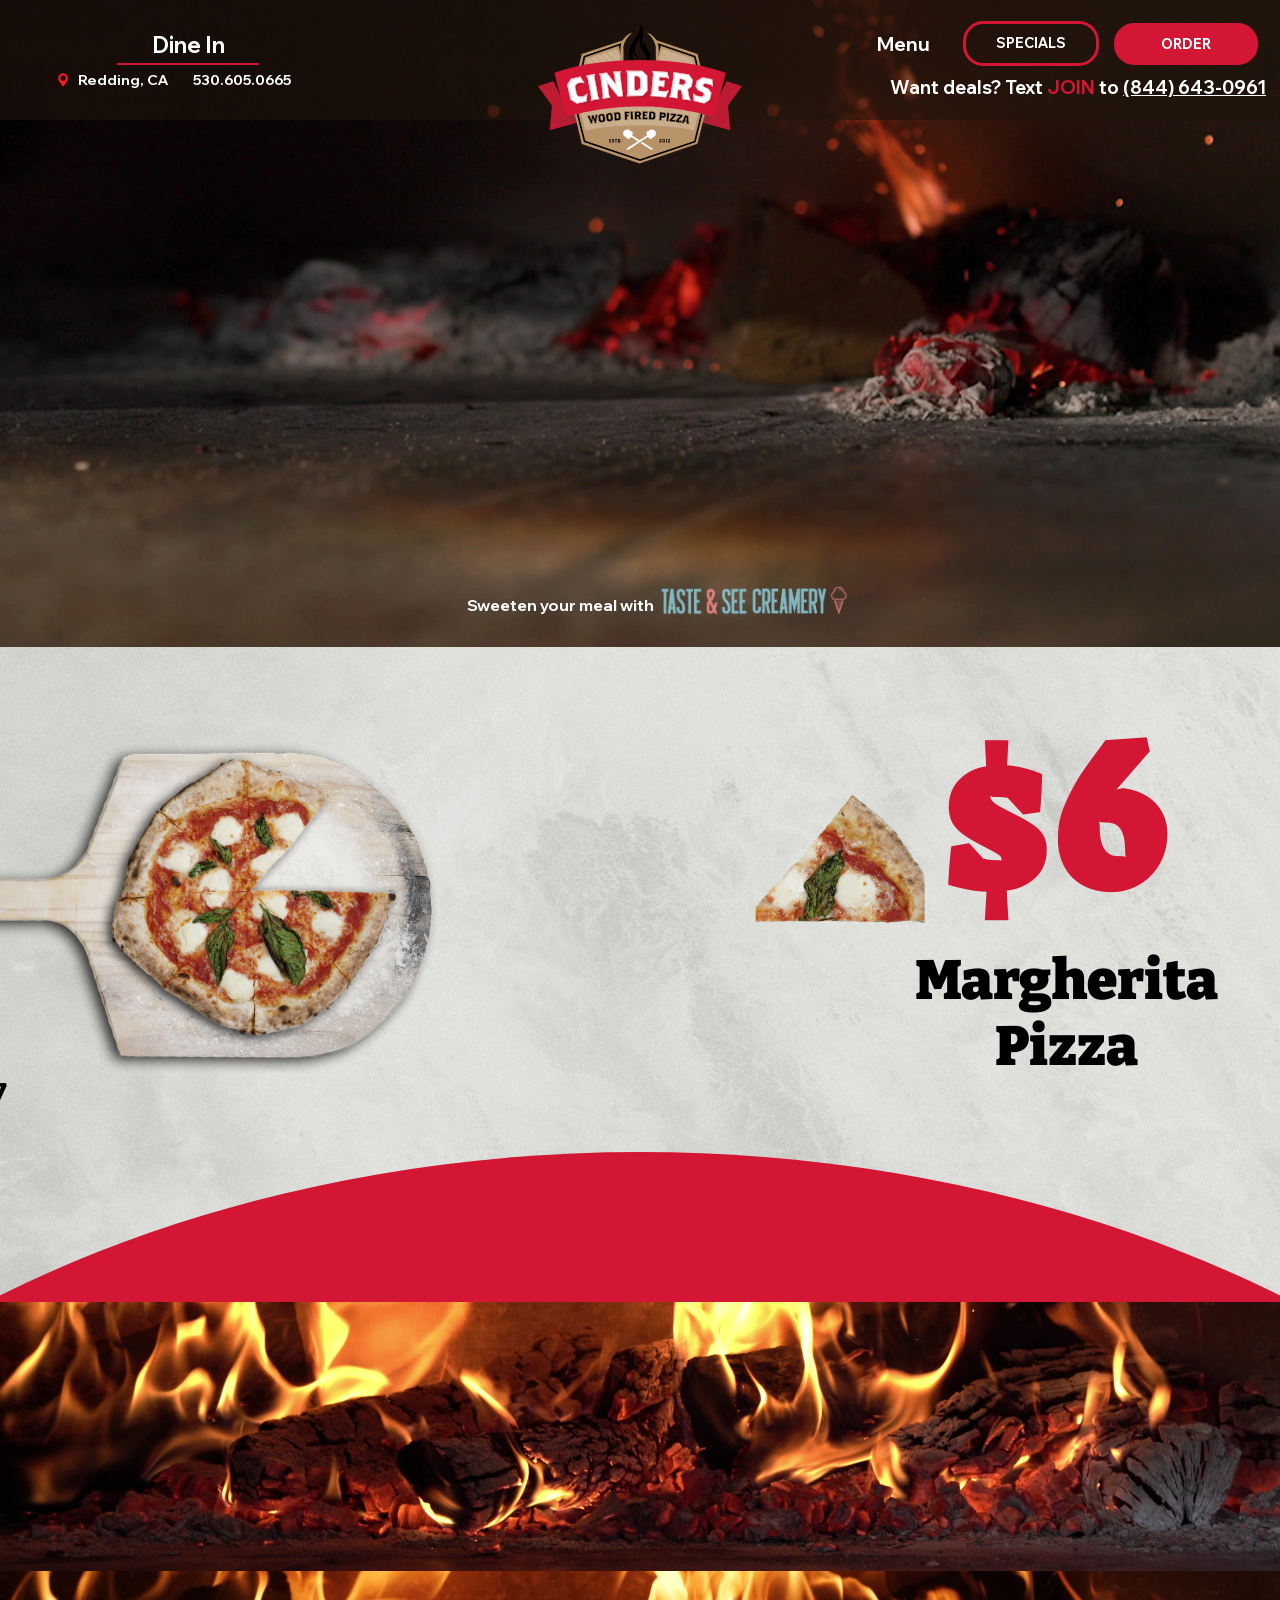
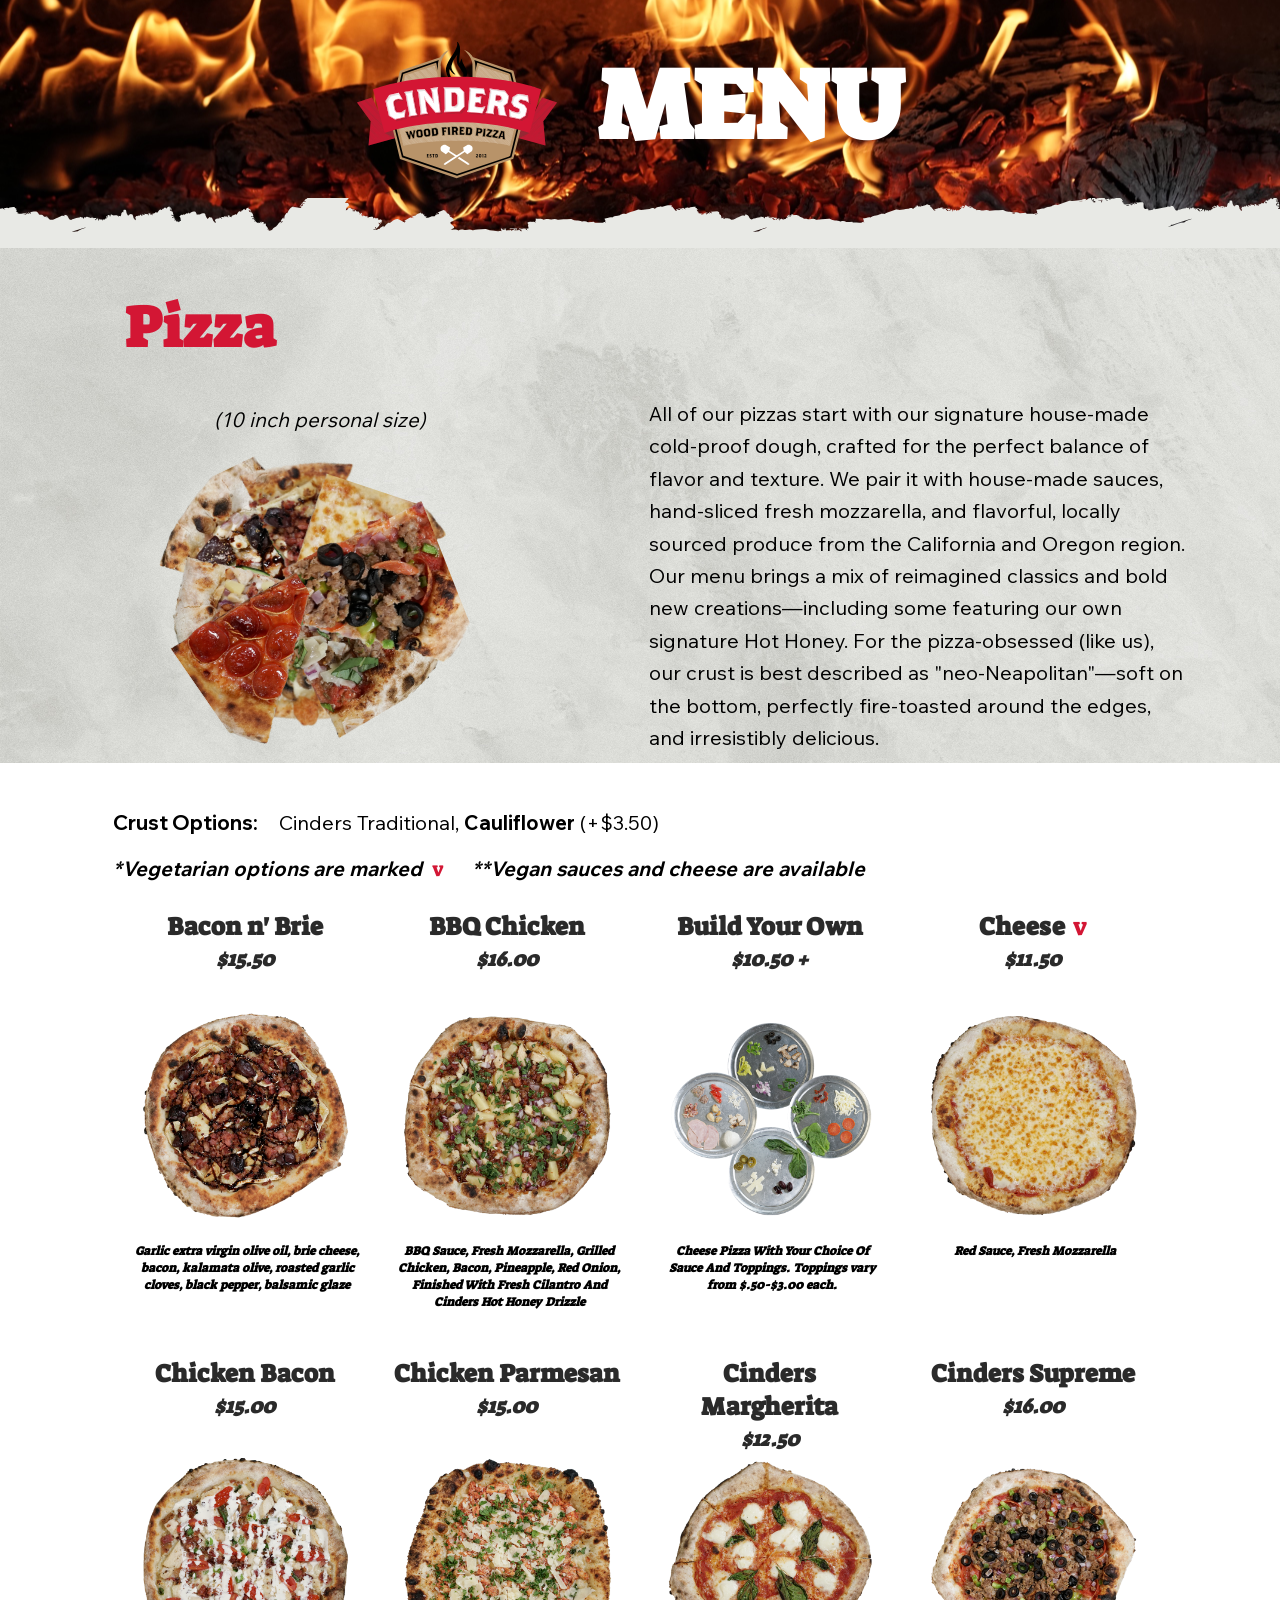
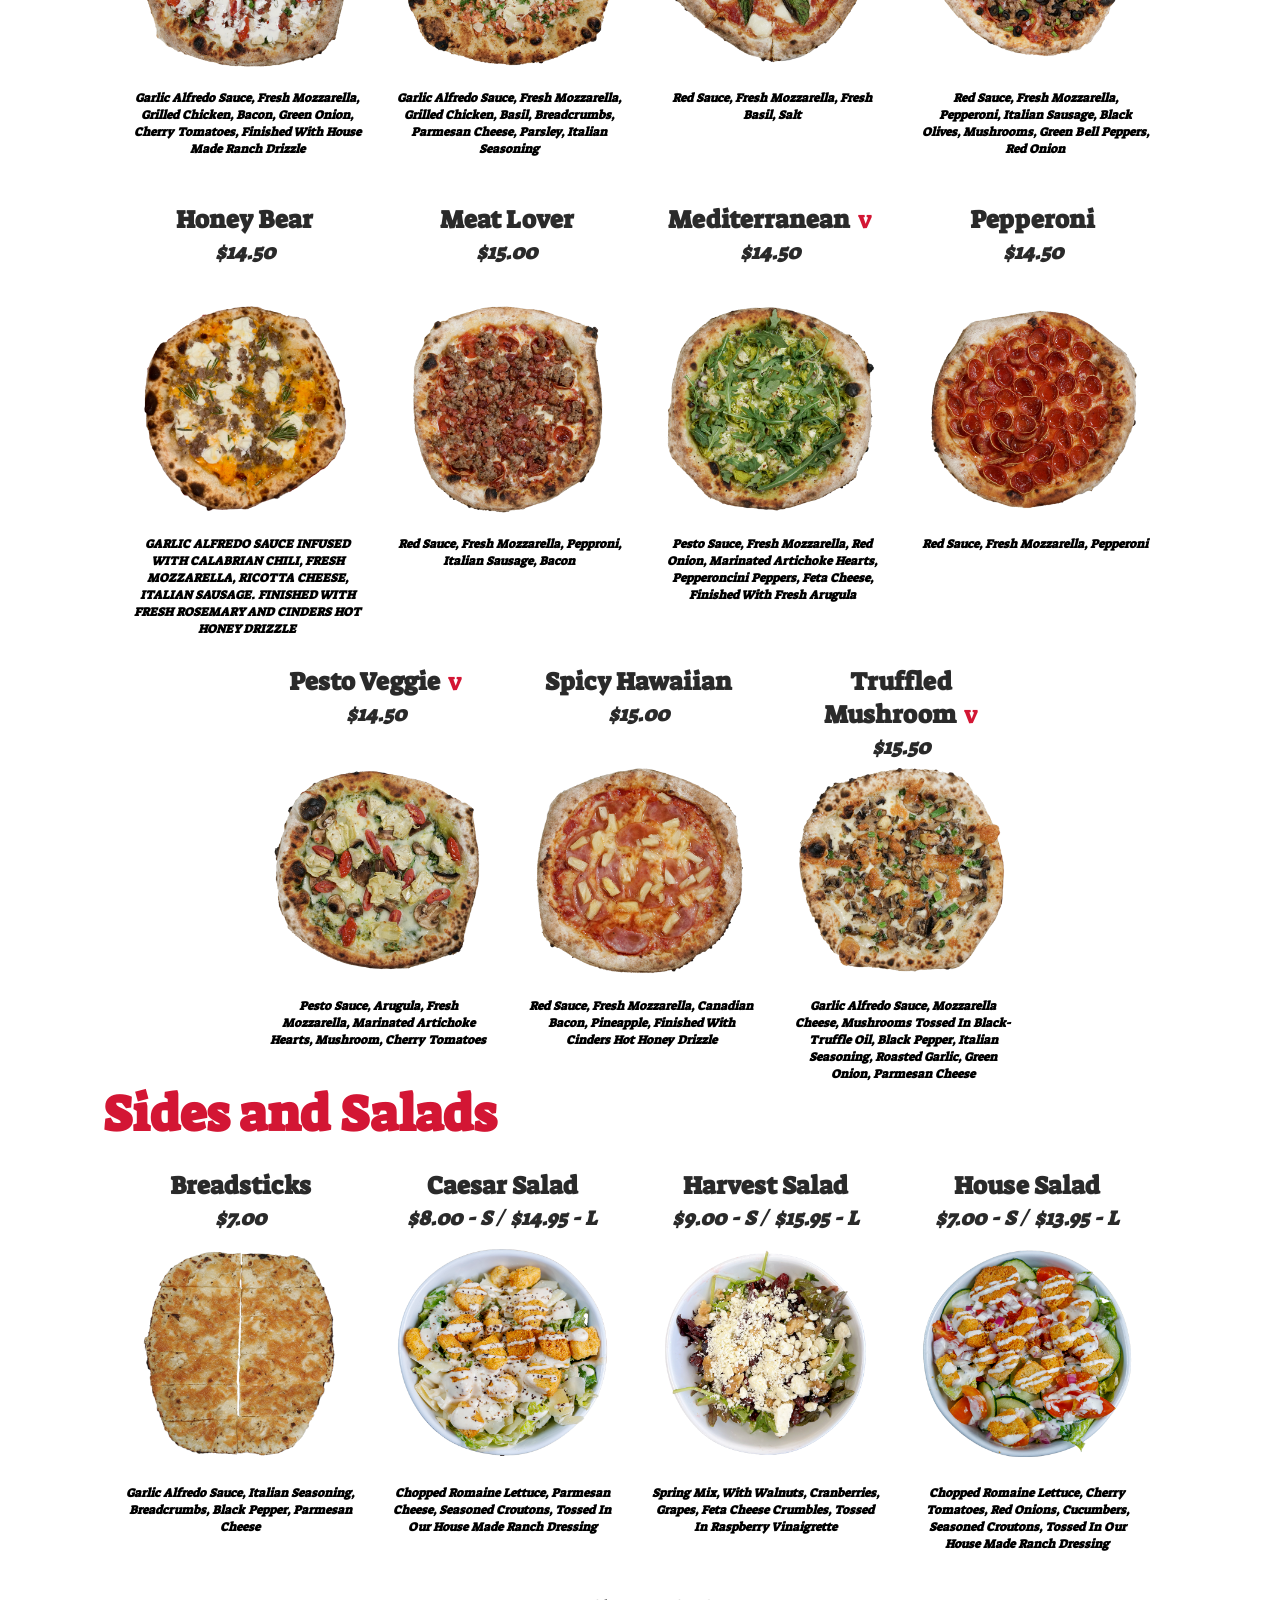
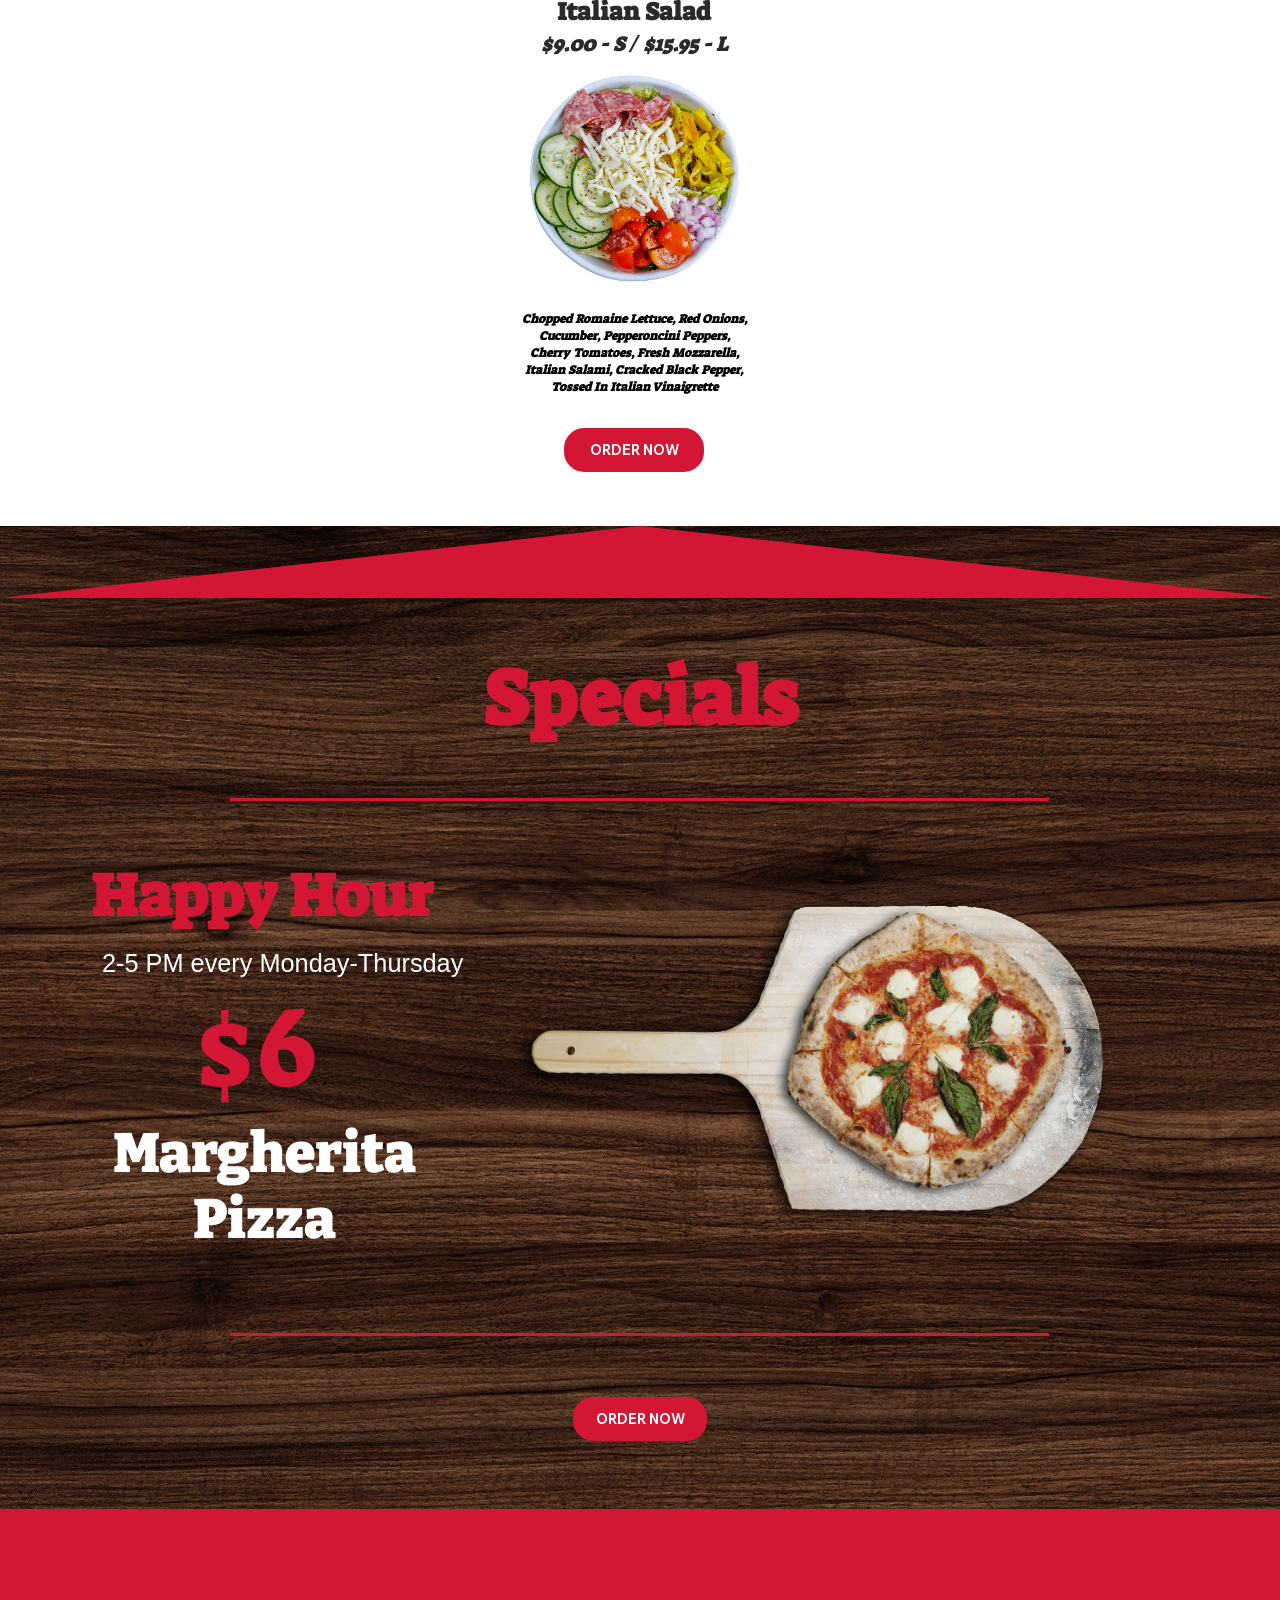
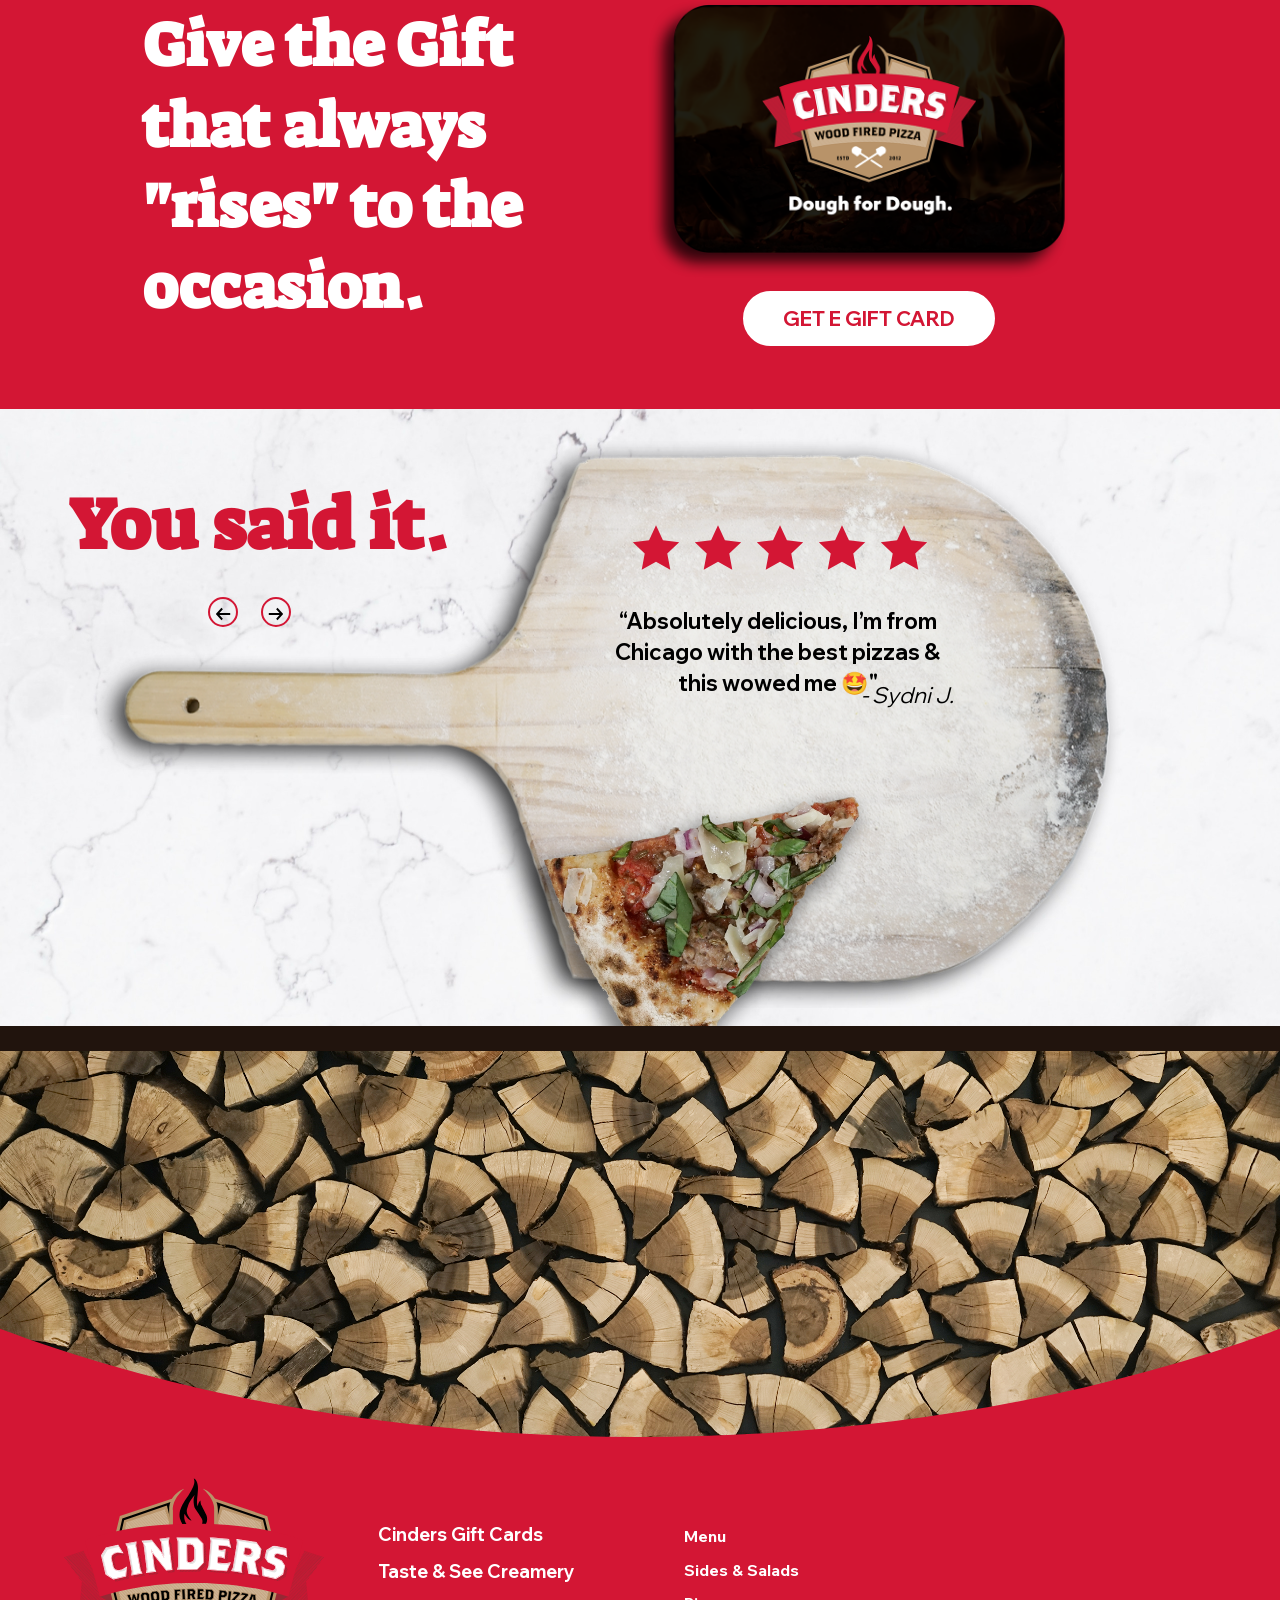
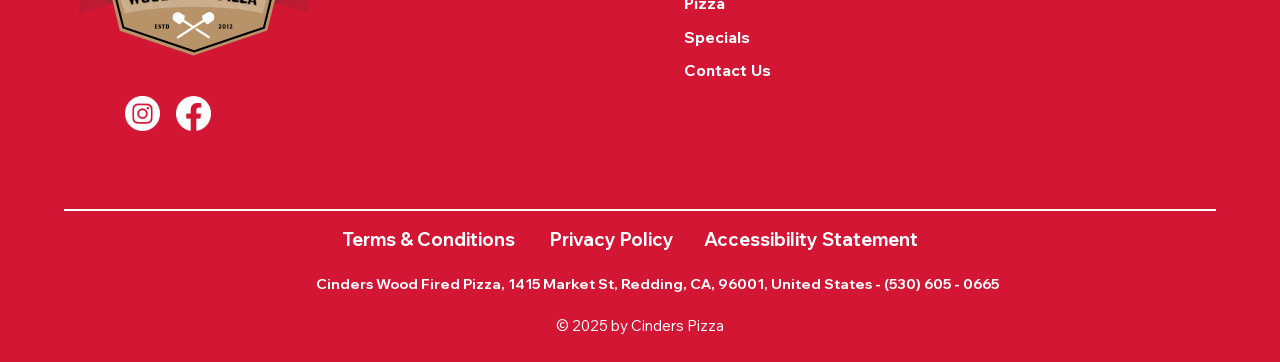
==== commit 511b006e: "Update site spin slices, remove red arc and torn strip" ====
--- a/index.html
+++ b/index.html
@@ -24,7 +24,7 @@
   <a class="hdr__menu" href="#menu">Menu</a>
   <a class="btn btn--outline hdr__specials" href="#specials">SPECIALS</a>
   <a class="btn btn--solid hdr__order" href="https://order.toasttab.com/online/locations/93af734d-e262-48aa-8af5-ab119e96d660/default" target="_blank" rel="noopener">ORDER</a>
-  <p class="hdr__deals">Want deals? Text <span class="join">JOIN</span> to <a href="sms:+18446430961?&amp;body=JOIN">(844) 643-0961</a></p>
+  <p class="hdr__deals">Want deals? Text <span class="join">JOIN</span> to <a href="sms:+18446430961?&body=JOIN">(844) 643-0961</a></p>
   <button class="hdr__burger" type="button" aria-label="Toggle Menu"><svg viewBox="0 0 200 200" aria-hidden="true"><path d="M179.5 54v9.517h-159V54h159z"/><path d="M179.5 95.241v9.517h-159v-9.517h159z"/><path d="M179.5 136.483V146h-159v-9.517h159z"/></svg></button>
 </header>
 <nav class="mnav" aria-label="Site">
@@ -74,13 +74,11 @@
     <video class="cover" autoplay muted loop playsinline poster="img/wix/86af10_436cc664cdc04f86b3c60da10e4ef9cff000.jpg" style="background-image:url(img/wix/86af10_436cc664cdc04f86b3c60da10e4ef9cff000.jpg)">
       <source src="video/fire.mp4" type="video/mp4">
     </video>
-    <img class="edge fire__arc" src="svg/arc-top.svg" alt="">
   </section>
 
   <!-- MENU band -->
   <section class="band menuband" id="menu">
     <img class="cover" src="img/wix/86af10_10ad42a3e30e4b5e842e148d15ce21c5~mv2.jpg" alt="">
-    <img class="edge menuband__torn menuband__torn--top" src="svg/torn-top.svg" alt="">
     <img class="edge menuband__torn menuband__torn--bot" src="svg/torn-bottom.svg" alt="">
     <div class="menuband__logo"><img src="svg/logo.svg" alt=""></div>
     <h2 class="menuband__h">MENU</h2>
@@ -91,16 +89,16 @@
     <img class="cover" src="img/wix/11062b_778064cdb3784a2e87e1cd27ae6dc6fe~mv2.jpg" alt="">
     <h2 class="intro__h">Pizza</h2>
     <p class="intro__size">(10 inch personal size)</p>
-    <div class="intro__slices">
-      <img src="img/wix/86af10_2f841614ddc141f1a608b876e3ccd0aa~mv2.png" alt="Truffled Mushroom slice" data-from="183,309,138,112" data-to="371,283,173,167" data-pfrom="44,223,142,122" data-pto="249,167,121,117" style="--dx:183;--dy:309;--dw:138;--dh:112;--px:44;--py:223;--pw:142;--ph:122">
-      <img src="img/wix/86af10_eae1612bc2db45c6b90e5f8ec814272d~mv2.png" alt="Sicilian Sausage slice" data-from="213,314,158,158" data-to="313,242,152,135" data-pfrom="75,229,163,172" data-pto="210,143,106,94" style="--dx:213;--dy:314;--dw:158;--dh:158;--px:75;--py:229;--pw:163;--ph:172">
-      <img src="img/wix/86af10_da068a21edaa43f9bb5b20aaa9dfba48~mv2.png" alt="Greek slice" data-from="260,176,159,155" data-to="27,397,149,120" data-pfrom="123,78,164,169" data-pto="18,236,104,84" style="--dx:260;--dy:176;--dw:159;--dh:155;--px:123;--py:78;--pw:164;--ph:169">
-      <img src="img/wix/86af10_ba79b78c34bf42c5a54d421a87908835~mv2.png" alt="Bacon n Brie slice" data-from="316,232,141,110" data-to="17,243,179,171" data-pfrom="181,139,145,120" data-pto="11,143,125,120" style="--dx:316;--dy:232;--dw:141;--dh:110;--px:181;--py:139;--pw:145;--ph:120">
-      <img src="img/wix/86af10_0f3b91e85b9d46bfa9f54fd43e556635~mv2.png" alt="Cheese slice" data-from="310,326,137,110" data-to="176,154,176,169" data-pfrom="175,242,141,120" data-pto="118,90,123,118" style="--dx:310;--dy:326;--dw:137;--dh:110;--px:175;--py:242;--pw:141;--ph:120">
-      <img src="img/wix/86af10_7771d6470a6e4e22bc7e593441663a1a~mv2.png" alt="Supreme slice" data-from="249,319,155,165" data-to="292,180,111,151" data-pfrom="112,234,160,180" data-pto="196,106,78,106" style="--dx:249;--dy:319;--dw:155;--dh:165;--px:112;--py:234;--pw:160;--ph:180">
-      <img src="img/wix/86af10_b339a638082344a7be218f2dbb8e38b6~mv2.png" alt="Pizza slice" data-from="211,197,130,133" data-to="304,480,172,173" data-pfrom="73,101,134,145" data-pto="204,286,120,121" style="--dx:211;--dy:197;--dw:130;--dh:133;--px:73;--py:101;--pw:134;--ph:145">
-      <img src="img/wix/86af10_4598facf232a478e9f29c66b293223fb~mv2.png" alt="Pepperoni slice" data-from="170,237,146,143" data-to="392,420,124,149" data-pfrom="31,145,150,156" data-pto="263,250,87,104" style="--dx:170;--dy:237;--dw:146;--dh:143;--px:31;--py:145;--pw:150;--ph:156">
-    </div>
+    <div class="intro__slices"><div class="intro__wheel">
+      <img src="img/wix/86af10_2f841614ddc141f1a608b876e3ccd0aa~mv2.png" alt="Truffled Mushroom slice" style="--dx:12;--dy:103;--dw:138;--dh:112;--px:12;--py:112;--pw:142;--ph:122;--rot:-174">
+      <img src="img/wix/86af10_eae1612bc2db45c6b90e5f8ec814272d~mv2.png" alt="Sicilian Sausage slice" style="--dx:42;--dy:108;--dw:158;--dh:158;--px:43;--py:118;--pw:163;--ph:172;--rot:135">
+      <img src="img/wix/86af10_da068a21edaa43f9bb5b20aaa9dfba48~mv2.png" alt="Greek slice" style="--dx:89;--dy:-30;--dw:159;--dh:155;--px:91;--py:-33;--pw:164;--ph:169;--rot:-40">
+      <img src="img/wix/86af10_ba79b78c34bf42c5a54d421a87908835~mv2.png" alt="Bacon n Brie slice" style="--dx:145;--dy:26;--dw:141;--dh:110;--px:149;--py:28;--pw:145;--ph:120;--rot:4">
+      <img src="img/wix/86af10_0f3b91e85b9d46bfa9f54fd43e556635~mv2.png" alt="Cheese slice" style="--dx:139;--dy:120;--dw:137;--dh:110;--px:143;--py:131;--pw:141;--ph:120;--rot:94">
+      <img src="img/wix/86af10_7771d6470a6e4e22bc7e593441663a1a~mv2.png" alt="Supreme slice" style="--dx:78;--dy:113;--dw:155;--dh:165;--px:80;--py:123;--pw:160;--ph:180;--rot:-126">
+      <img src="img/wix/86af10_b339a638082344a7be218f2dbb8e38b6~mv2.png" alt="Pizza slice" style="--dx:40;--dy:-9;--dw:130;--dh:133;--px:41;--py:-10;--pw:134;--ph:145;--rot:9">
+      <img src="img/wix/86af10_4598facf232a478e9f29c66b293223fb~mv2.png" alt="Pepperoni slice" style="--dx:-1;--dy:31;--dw:146;--dh:143;--px:-1;--py:34;--pw:150;--ph:156;--rot:-139">
+    </div></div>
     <p class="intro__p">All of our pizzas start with our signature house-made cold-proof dough, crafted for the perfect balance of flavor and texture. We pair it with house-made sauces, hand-sliced fresh mozzarella, and flavorful, locally sourced produce from the California and Oregon region. Our menu brings a mix of reimagined classics and bold new creations—including some featuring our own signature Hot Honey. For the pizza-obsessed (like us), our crust is best described as "neo-Neapolitan"—soft on the bottom, perfectly fire-toasted around the edges, and irresistibly delicious.</p>
   </section>
 
--- a/css/style.css
+++ b/css/style.css
@@ -82,7 +82,6 @@
 
 /* ---------- Fire video strip ---------- */
 .fire { height: 269rem; background: #000; }
-.fire__arc { top: 0; height: 200rem; }
 
 /* ---------- MENU band (red, torn edges) ---------- */
 .menuband { height: 277rem; background: var(--red); }
@@ -98,7 +97,8 @@
 .intro__h { position: absolute; left: 124rem; top: 42rem; font-family: var(--suez); font-size: 57.9rem; line-height: 75.3rem; color: var(--red); }
 .intro__size { position: absolute; left: 214rem; top: 156rem; font-family: var(--text); font-style: italic; font-size: 20.3rem; line-height: 32.4rem; }
 .intro__slices { position: absolute; left: 0; top: 0; width: 100%; height: 100%; }
-.intro__slices img { position: absolute; object-fit: cover; left: calc(var(--dx) * 1rem); top: calc(var(--dy) * 1rem); width: calc(var(--dw) * 1rem); height: calc(var(--dh) * 1rem); }
+.intro__wheel { position: absolute; left: 171rem; top: 206rem; width: 301rem; height: 277rem; transform-origin: 50% 50%; will-change: transform; }
+.intro__slices img { position: absolute; object-fit: cover; left: calc(var(--dx) * 1rem); top: calc(var(--dy) * 1rem); width: calc(var(--dw) * 1rem); height: calc(var(--dh) * 1rem); transform: rotate(calc(var(--rot) * 1deg)); will-change: transform; }
 .intro__p { position: absolute; left: 649rem; top: 150rem; width: 536rem; font-family: var(--text); font-size: 20.3rem; line-height: 32.4rem; }
 
 /* ---------- Menu grid ---------- */
@@ -263,7 +263,6 @@
   .hh__item { left: 37rem; top: 279rem; width: 134rem; font-size: 16.2rem; line-height: 19.4rem; }
 
   .fire { height: 119rem; }
-  .fire__arc { height: 82rem; }
 
   .menuband { height: 111rem; }
   .menuband__logo { left: 59rem; top: -7rem; width: 92rem; height: 92rem; }
@@ -273,6 +272,7 @@
   .intro__h { left: 103rem; top: 0; width: 168rem; font-size: 64.8rem; line-height: 84.2rem; text-align: center; }
   .intro__size { left: 105rem; top: 87rem; font-weight: 700; font-size: 16rem; line-height: 25.5rem; }
   .intro__p { left: 29rem; top: 416rem; width: 323rem; font-size: 14rem; line-height: 22.4rem; }
+  .intro__wheel { left: 32rem; top: 111rem; width: 309rem; height: 302rem; }
   .intro__slices img { left: calc(var(--px) * 1rem); top: calc(var(--py) * 1rem); width: calc(var(--pw) * 1rem); height: calc(var(--ph) * 1rem); }
 
   /* Menu grid: two columns */
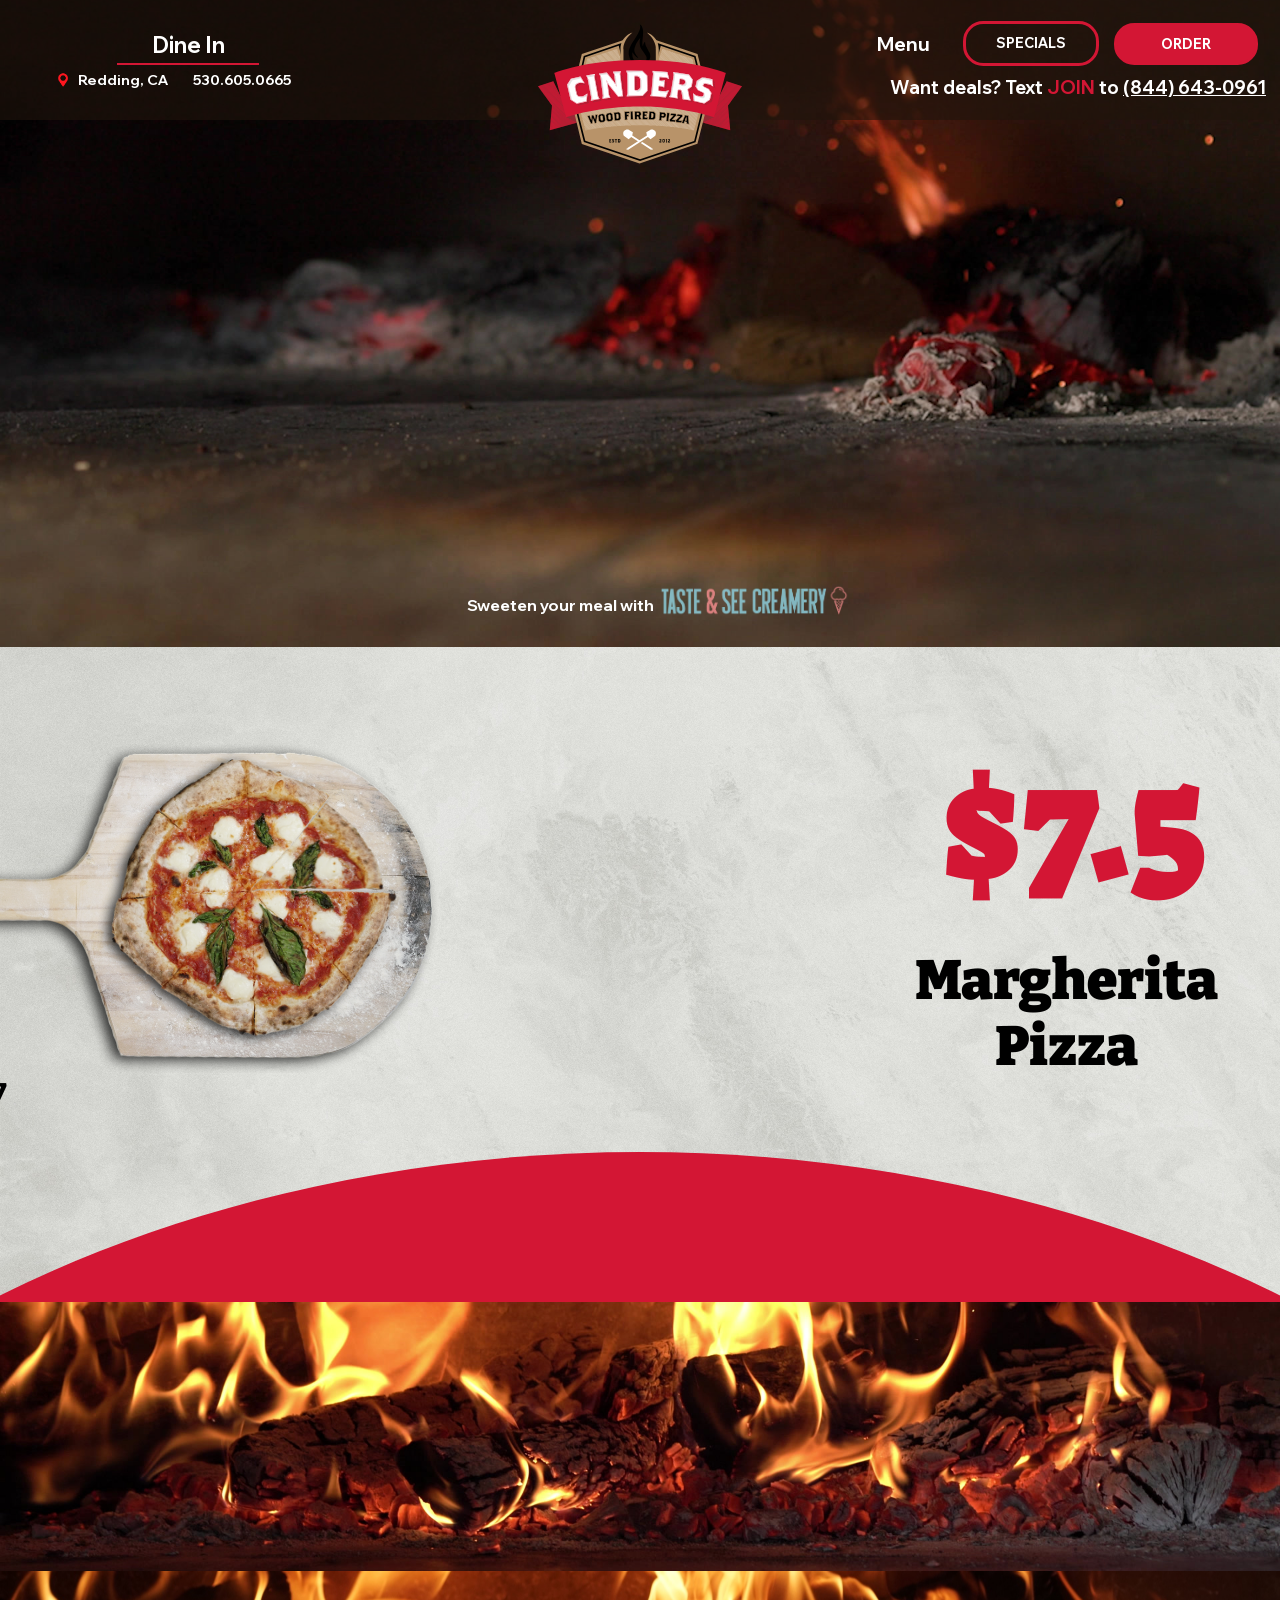
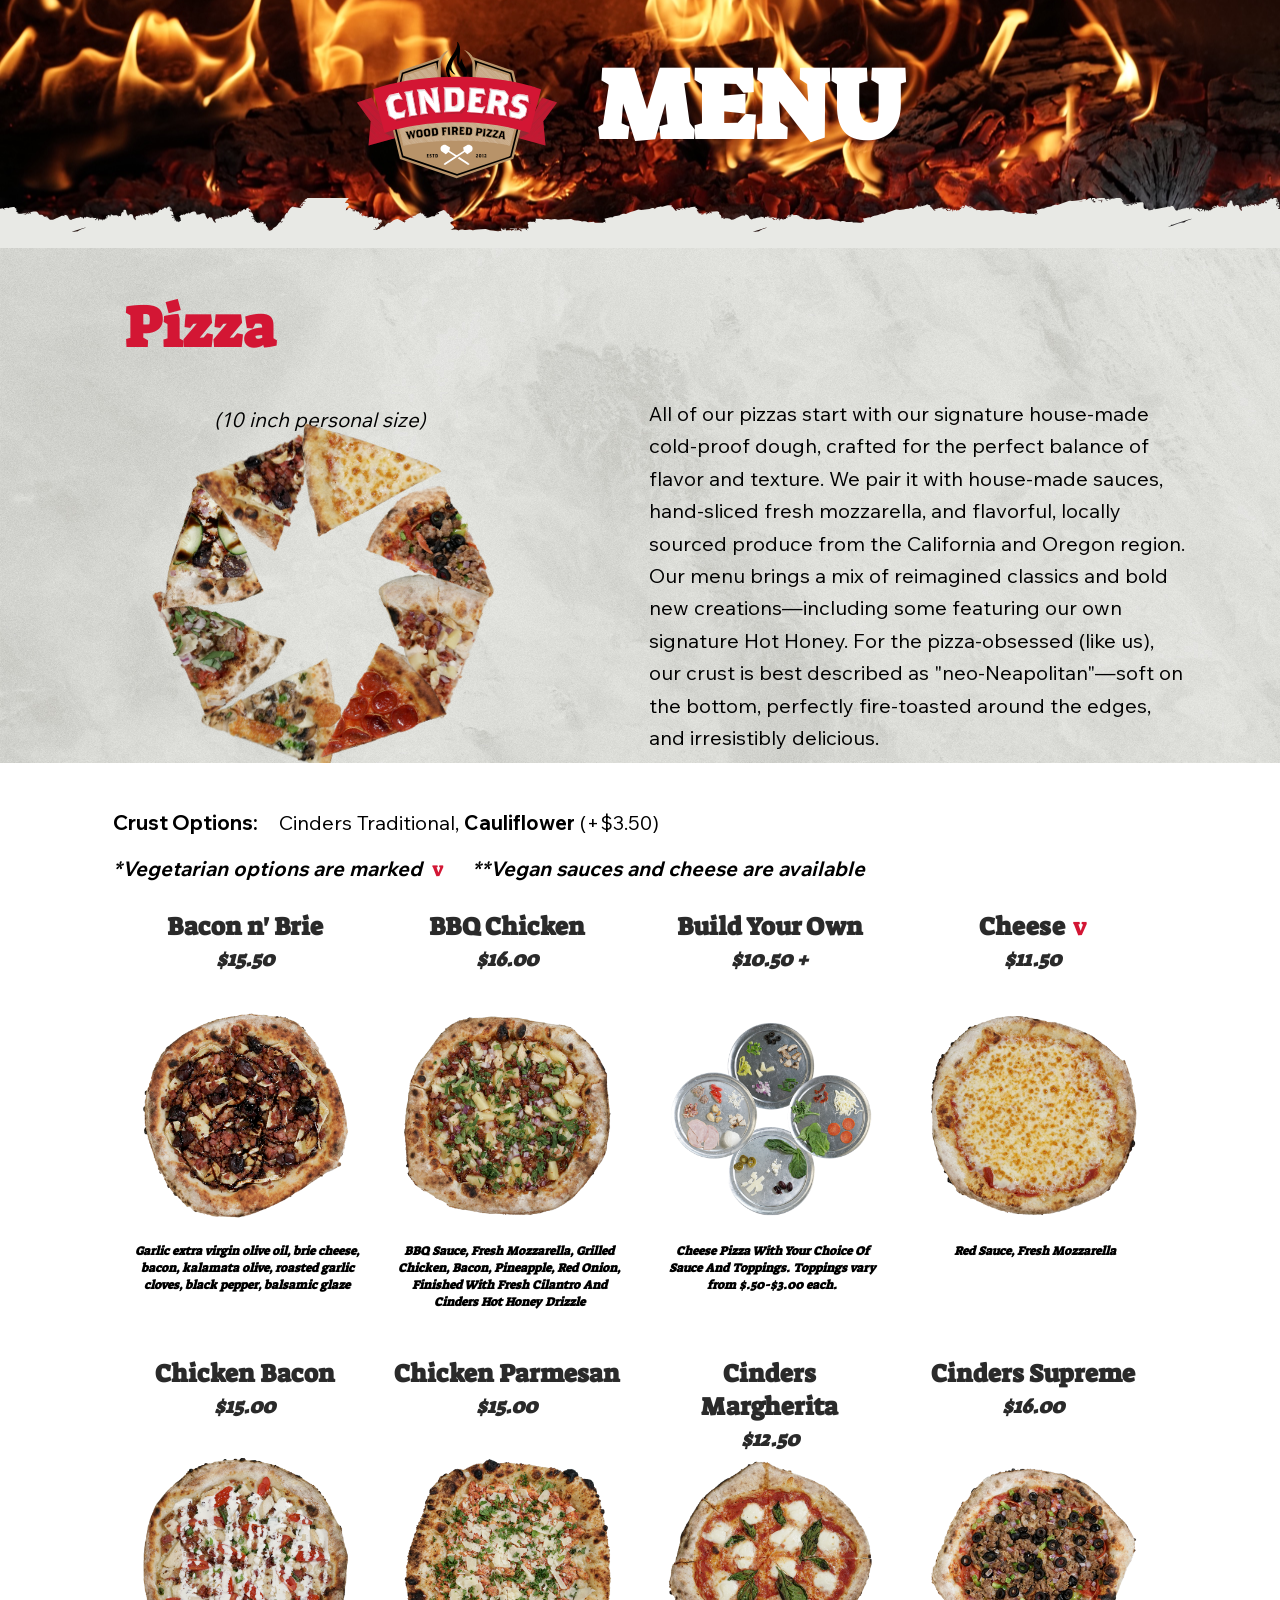
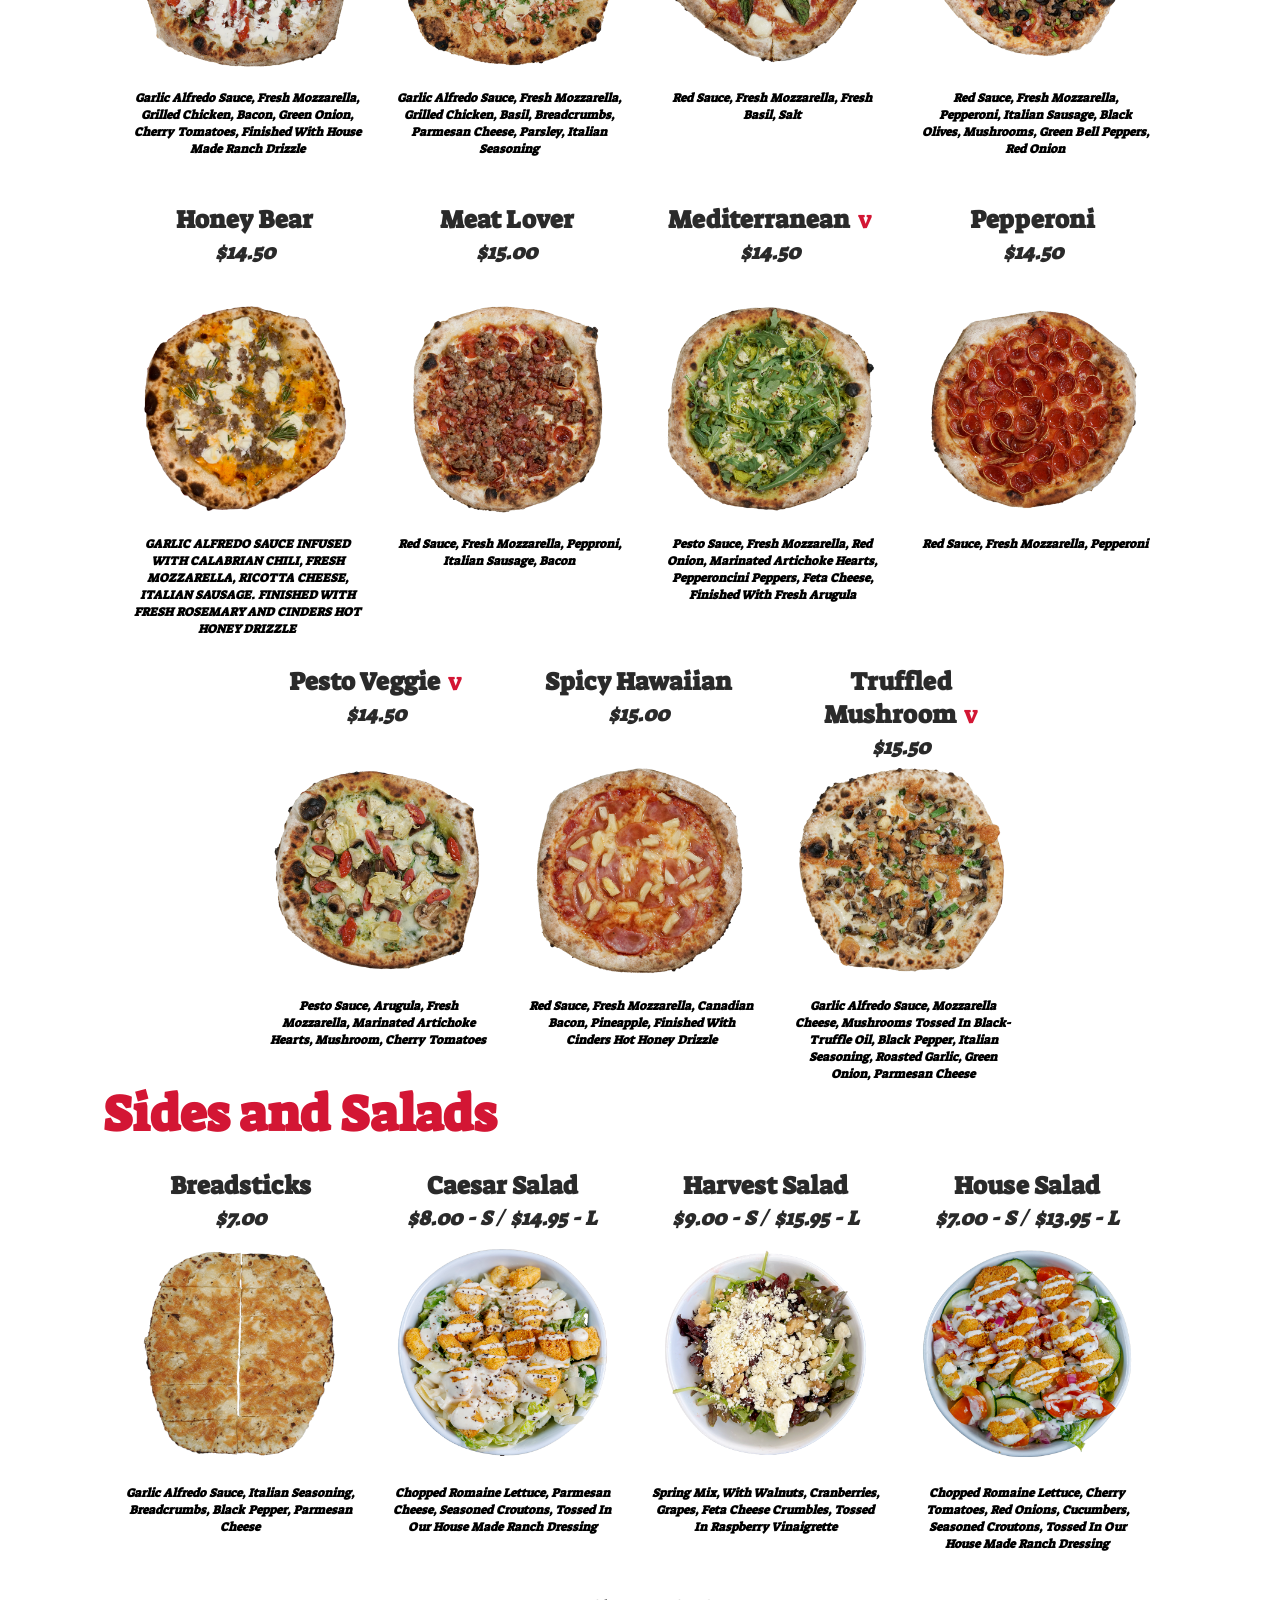
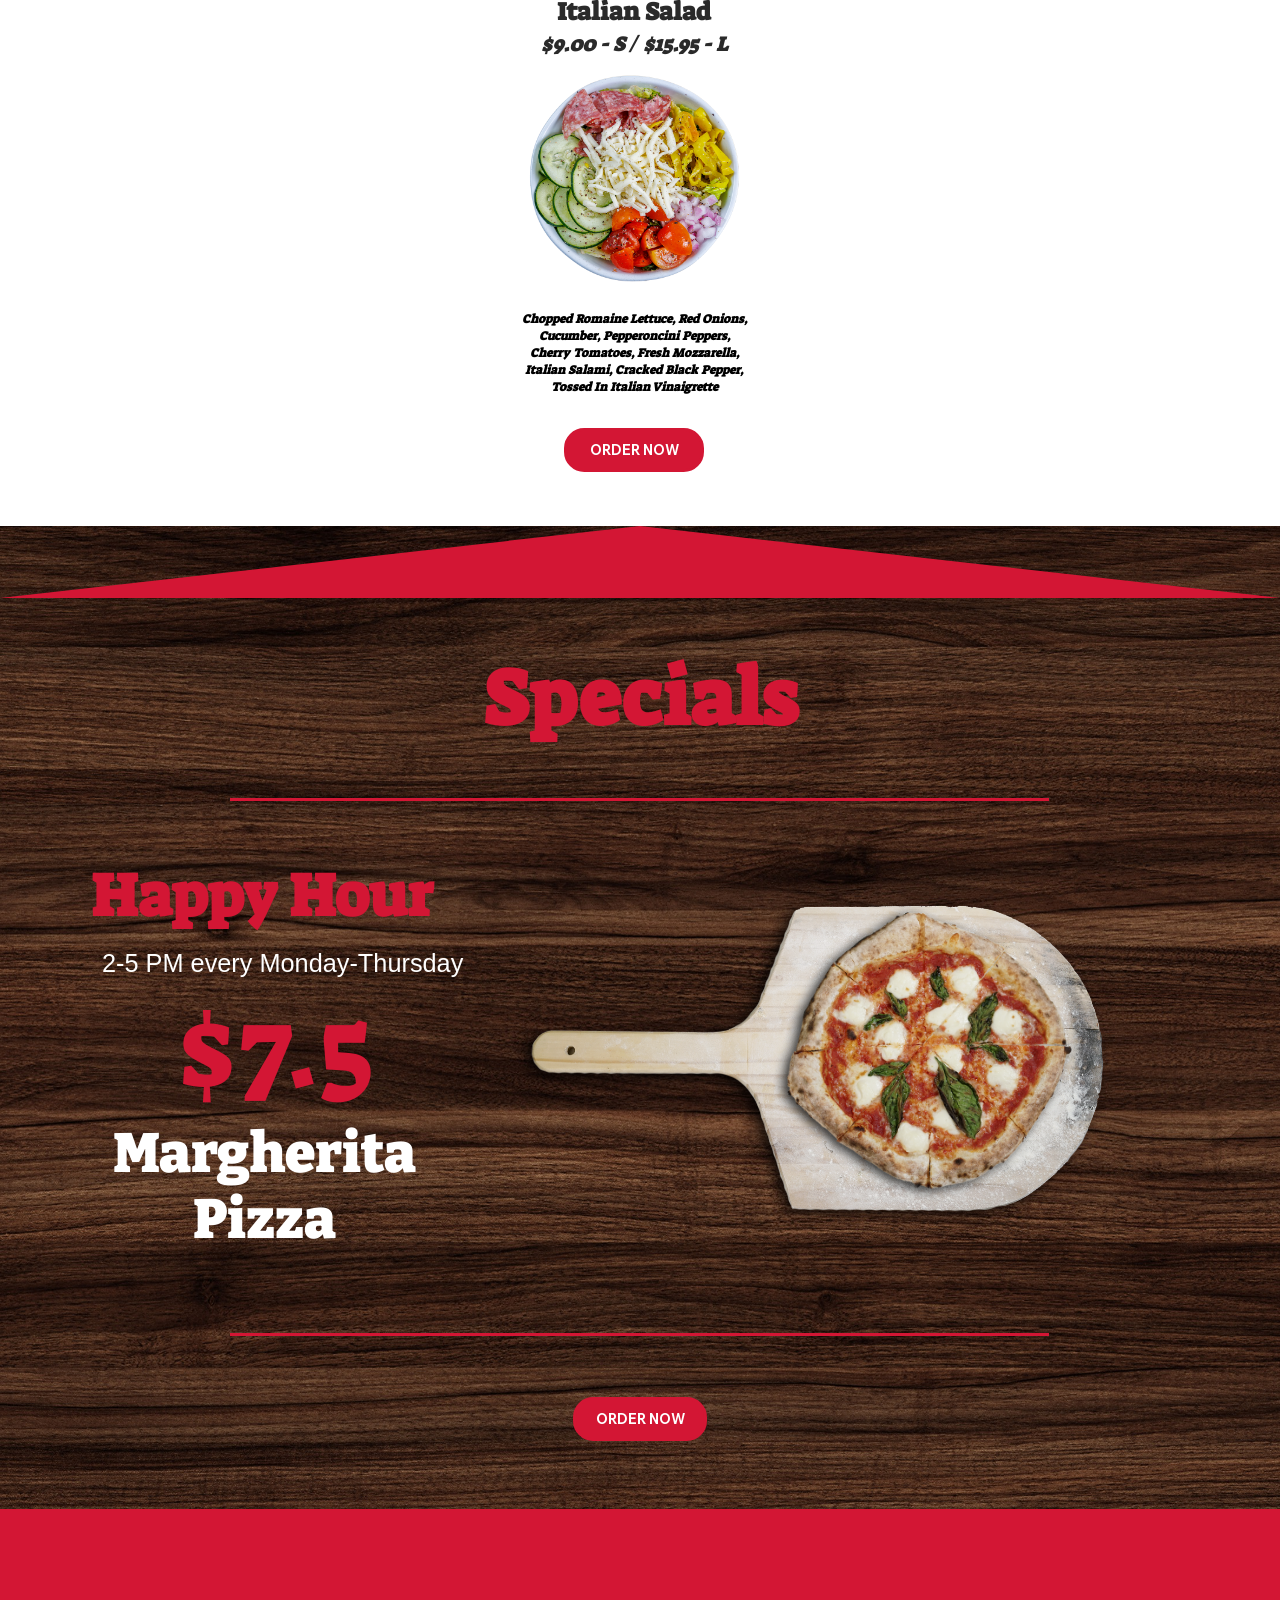
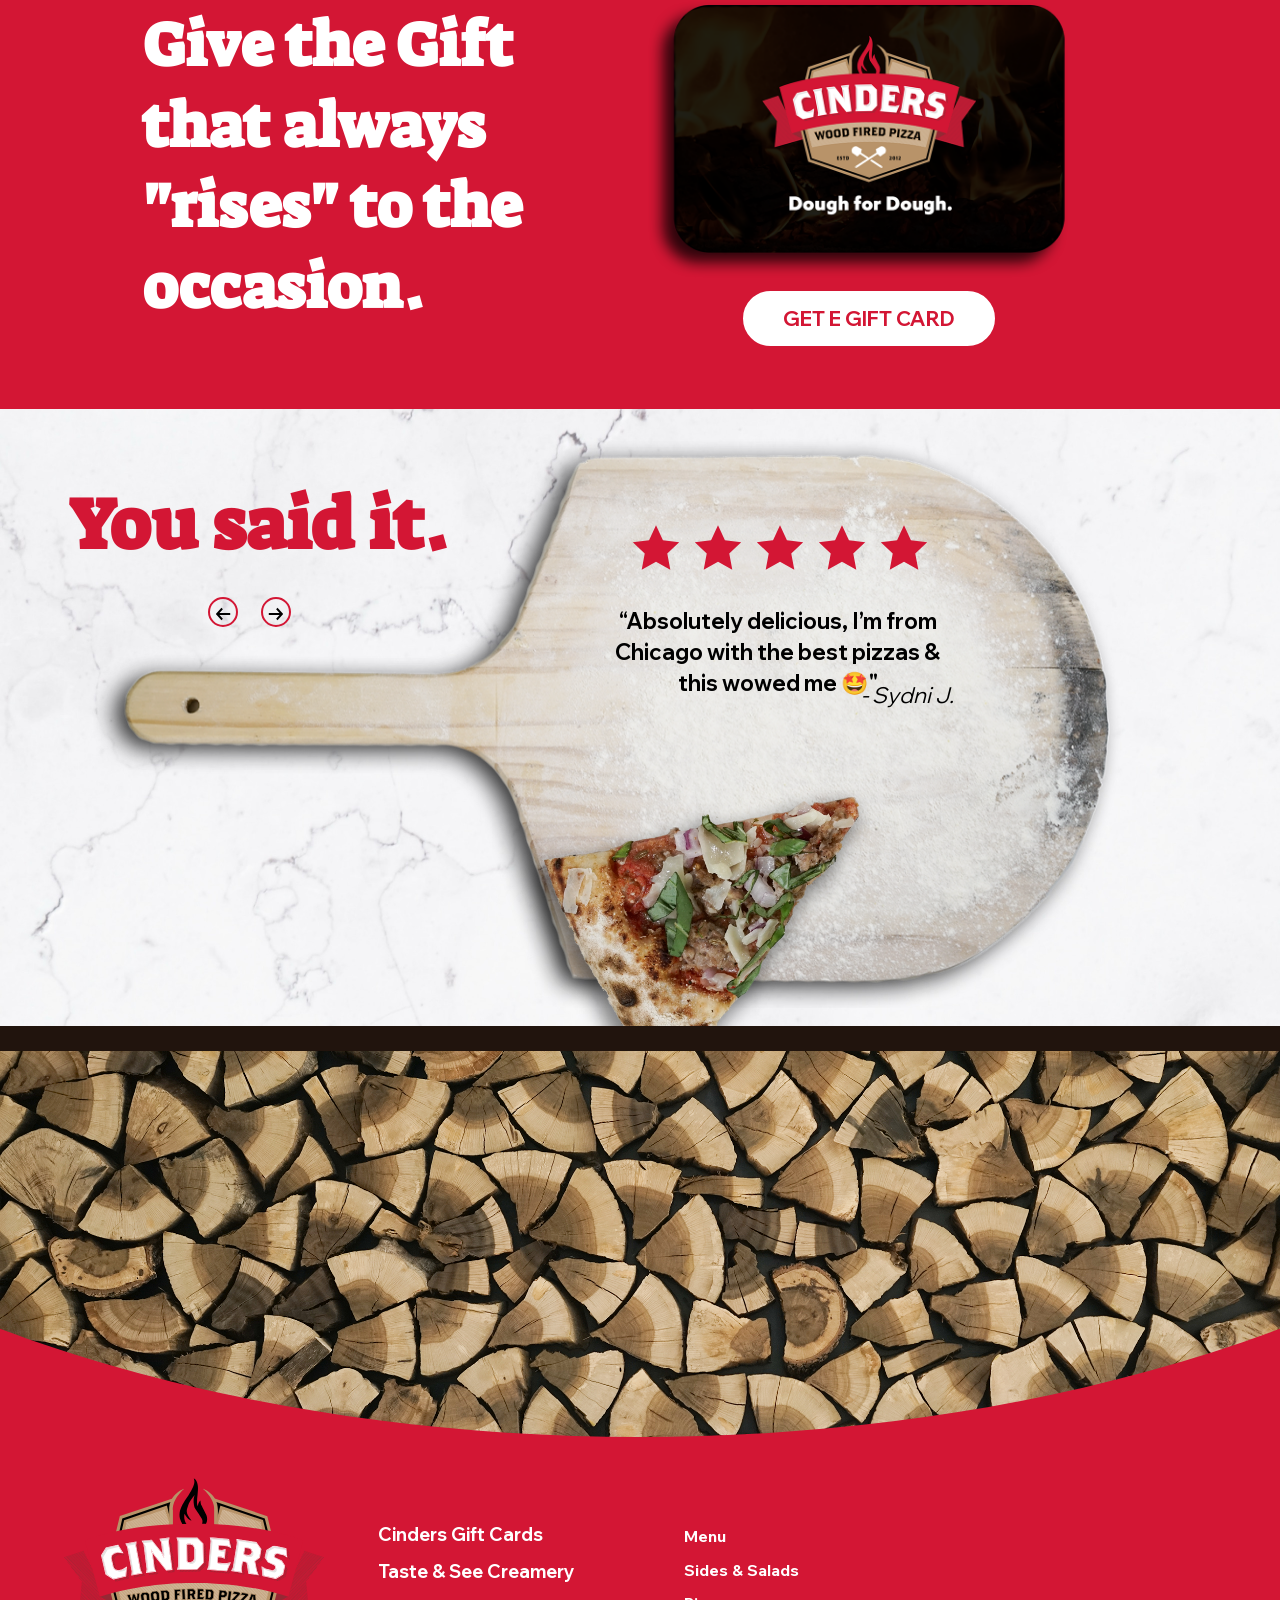
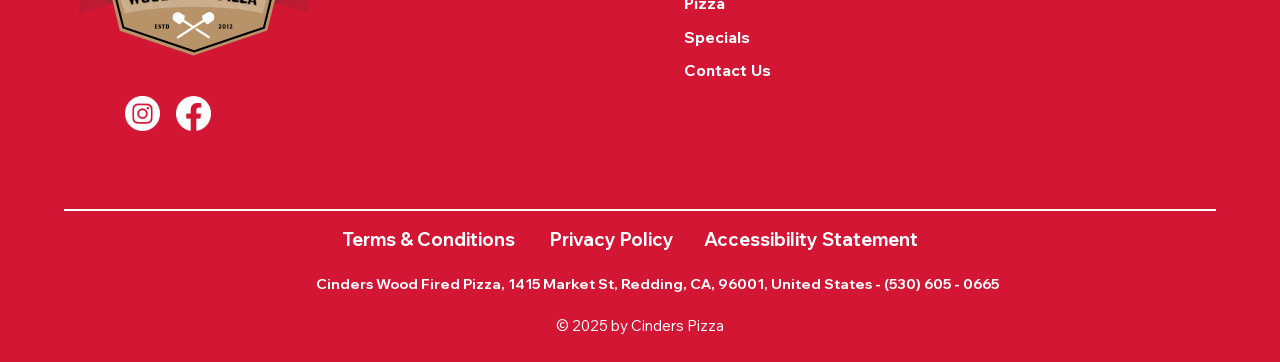
==== commit 7ab41902: "Update site pie assembles on scroll, happy hour slice shoots out, price 7.5" ====
--- a/index.html
+++ b/index.html
@@ -63,8 +63,8 @@
     <p class="hh__days hh__slide">Every<br>Monday-Thursday</p>
     <div class="hh__paddle hh__slide"><img src="img/wix/86af10_78c2fcd0181c4fb7870b916836277023~mv2.png" alt="Pizza paddle"></div>
     <div class="hh__pizza hh__slide"><img src="img/wix/86af10_da3dc260cefc47f8bf0a7a7a2c098691~mv2.png" alt="Margherita pizza with a slice missing"></div>
-    <div class="hh__slice"><img src="img/wix/86af10_4d3cdecc43cc44d2bb511100e9e1f13e~mv2.png" alt="Margherita slice"></div>
-    <h1 class="hh__price">$6</h1>
+    <div class="hh__slice" data-ang="-30"><img src="img/wix/86af10_4d3cdecc43cc44d2bb511100e9e1f13e~mv2.png" alt="Margherita slice"></div>
+    <h1 class="hh__price">$7.5</h1>
     <p class="hh__item">Margherita Pizza</p>
     <img class="edge hh__arc" src="svg/arc-bottom.svg" alt="">
   </section>
@@ -90,14 +90,14 @@
     <h2 class="intro__h">Pizza</h2>
     <p class="intro__size">(10 inch personal size)</p>
     <div class="intro__slices"><div class="intro__wheel">
-      <img src="img/wix/86af10_2f841614ddc141f1a608b876e3ccd0aa~mv2.png" alt="Truffled Mushroom slice" style="--dx:12;--dy:103;--dw:138;--dh:112;--px:12;--py:112;--pw:142;--ph:122;--rot:-174">
-      <img src="img/wix/86af10_eae1612bc2db45c6b90e5f8ec814272d~mv2.png" alt="Sicilian Sausage slice" style="--dx:42;--dy:108;--dw:158;--dh:158;--px:43;--py:118;--pw:163;--ph:172;--rot:135">
-      <img src="img/wix/86af10_da068a21edaa43f9bb5b20aaa9dfba48~mv2.png" alt="Greek slice" style="--dx:89;--dy:-30;--dw:159;--dh:155;--px:91;--py:-33;--pw:164;--ph:169;--rot:-40">
-      <img src="img/wix/86af10_ba79b78c34bf42c5a54d421a87908835~mv2.png" alt="Bacon n Brie slice" style="--dx:145;--dy:26;--dw:141;--dh:110;--px:149;--py:28;--pw:145;--ph:120;--rot:4">
-      <img src="img/wix/86af10_0f3b91e85b9d46bfa9f54fd43e556635~mv2.png" alt="Cheese slice" style="--dx:139;--dy:120;--dw:137;--dh:110;--px:143;--py:131;--pw:141;--ph:120;--rot:94">
-      <img src="img/wix/86af10_7771d6470a6e4e22bc7e593441663a1a~mv2.png" alt="Supreme slice" style="--dx:78;--dy:113;--dw:155;--dh:165;--px:80;--py:123;--pw:160;--ph:180;--rot:-126">
-      <img src="img/wix/86af10_b339a638082344a7be218f2dbb8e38b6~mv2.png" alt="Pizza slice" style="--dx:40;--dy:-9;--dw:130;--dh:133;--px:41;--py:-10;--pw:134;--ph:145;--rot:9">
-      <img src="img/wix/86af10_4598facf232a478e9f29c66b293223fb~mv2.png" alt="Pepperoni slice" style="--dx:-1;--dy:31;--dw:146;--dh:143;--px:-1;--py:34;--pw:150;--ph:156;--rot:-139">
+      <img src="img/wix/86af10_2f841614ddc141f1a608b876e3ccd0aa~mv2.png" alt="Truffled Mushroom slice" data-rot="-65.4" data-ang="-90" style="--dx:150;--dy:42;--dw:142;--dh:109;--dox:0;--doy:96;--px:154;--py:51;--pw:149;--ph:114;--pox:0;--poy:100;--rot:-65.4">
+      <img src="img/wix/86af10_eae1612bc2db45c6b90e5f8ec814272d~mv2.png" alt="Sicilian Sausage slice" data-rot="-22.2" data-ang="-45" style="--dx:150;--dy:36;--dw:137;--dh:114;--dox:0;--doy:102;--px:154;--py:44;--pw:144;--ph:120;--pox:0;--poy:107;--rot:-22.2">
+      <img src="img/wix/86af10_da068a21edaa43f9bb5b20aaa9dfba48~mv2.png" alt="Greek slice" data-rot="27.0" data-ang="0" style="--dx:150;--dy:35;--dw:142;--dh:106;--dox:0;--doy:103;--px:154;--py:43;--pw:148;--ph:111;--pox:0;--poy:108;--rot:27.0">
+      <img src="img/wix/86af10_ba79b78c34bf42c5a54d421a87908835~mv2.png" alt="Bacon n Brie slice" data-rot="72.0" data-ang="45" style="--dx:150;--dy:36;--dw:140;--dh:105;--dox:0;--doy:102;--px:154;--py:45;--pw:146;--ph:109;--pox:0;--poy:106;--rot:72.0">
+      <img src="img/wix/86af10_0f3b91e85b9d46bfa9f54fd43e556635~mv2.png" alt="Cheese slice" data-rot="156.5" data-ang="90" style="--dx:150;--dy:-1;--dw:109;--dh:140;--dox:0;--doy:139;--px:154;--py:6;--pw:114;--ph:146;--pox:0;--poy:145;--rot:156.5">
+      <img src="img/wix/86af10_7771d6470a6e4e22bc7e593441663a1a~mv2.png" alt="Supreme slice" data-rot="300.6" data-ang="135" style="--dx:16;--dy:61;--dw:136;--dh:94;--dox:134;--doy:77;--px:14;--py:70;--pw:142;--ph:98;--pox:140;--poy:81;--rot:300.6">
+      <img src="img/wix/86af10_b339a638082344a7be218f2dbb8e38b6~mv2.png" alt="Hawaiian slice" data-rot="304.6" data-ang="180" style="--dx:30;--dy:9;--dw:131;--dh:135;--dox:120;--doy:129;--px:29;--py:16;--pw:137;--ph:142;--pox:125;--poy:135;--rot:304.6">
+      <img src="img/wix/86af10_4598facf232a478e9f29c66b293223fb~mv2.png" alt="Pepperoni slice" data-rot="252.3" data-ang="225" style="--dx:150;--dy:48;--dw:137;--dh:97;--dox:0;--doy:90;--px:154;--py:57;--pw:143;--ph:101;--pox:0;--poy:94;--rot:252.3">
     </div></div>
     <p class="intro__p">All of our pizzas start with our signature house-made cold-proof dough, crafted for the perfect balance of flavor and texture. We pair it with house-made sauces, hand-sliced fresh mozzarella, and flavorful, locally sourced produce from the California and Oregon region. Our menu brings a mix of reimagined classics and bold new creations—including some featuring our own signature Hot Honey. For the pizza-obsessed (like us), our crust is best described as "neo-Neapolitan"—soft on the bottom, perfectly fire-toasted around the edges, and irresistibly delicious.</p>
   </section>
@@ -243,7 +243,7 @@
     <span class="specials__line specials__line--1"></span>
     <h3 class="specials__hh">Happy Hour</h3>
     <p class="specials__when">2-5 PM every Monday-Thursday</p>
-    <p class="specials__price">$6</p>
+    <p class="specials__price">$7.5</p>
     <p class="specials__item">Margherita Pizza</p>
     <div class="specials__paddle"><img src="img/wix/86af10_78c2fcd0181c4fb7870b916836277023~mv2.png" alt=""></div>
     <div class="specials__pizza"><img src="img/wix/86af10_da3dc260cefc47f8bf0a7a7a2c098691~mv2.png" alt="Margherita pizza"></div>
--- a/css/style.css
+++ b/css/style.css
@@ -75,9 +75,9 @@
 .hh__paddle img { width: 100%; height: 100%; object-fit: cover; }
 .hh__pizza { position: absolute; left: 517rem; top: 100rem; width: 304rem; height: 304rem; }
 .hh__pizza img { width: 100%; height: 100%; }
-.hh__slice { position: absolute; left: 870rem; top: 128rem; width: 169rem; height: 137rem; }
-.hh__slice img { width: 100%; height: 100%; object-fit: cover; }
-.hh__price { position: absolute; left: 937rem; top: 49rem; width: 258rem; font-family: var(--suez); font-size: 206.5rem; line-height: 247.8rem; color: var(--red); }
+.hh__slice { position: absolute; left: 669rem; top: 152rem; width: 136rem; height: 93rem; transform-origin: 0 91rem; will-change: transform; }
+.hh__slice img { width: 100%; height: 100%; object-fit: contain; }
+.hh__price { position: absolute; left: 900rem; top: 90rem; width: 340rem; font-family: var(--suez); font-size: 150rem; line-height: 180rem; color: var(--red); text-align: center; white-space: nowrap; }
 .hh__item { position: absolute; left: 914rem; top: 301rem; width: 305rem; font-family: var(--bitter); font-weight: 900; font-size: 55.2rem; line-height: 66.3rem; color: #000; text-align: center; }
 
 /* ---------- Fire video strip ---------- */
@@ -98,7 +98,7 @@
 .intro__size { position: absolute; left: 214rem; top: 156rem; font-family: var(--text); font-style: italic; font-size: 20.3rem; line-height: 32.4rem; }
 .intro__slices { position: absolute; left: 0; top: 0; width: 100%; height: 100%; }
 .intro__wheel { position: absolute; left: 171rem; top: 206rem; width: 301rem; height: 277rem; transform-origin: 50% 50%; will-change: transform; }
-.intro__slices img { position: absolute; object-fit: cover; left: calc(var(--dx) * 1rem); top: calc(var(--dy) * 1rem); width: calc(var(--dw) * 1rem); height: calc(var(--dh) * 1rem); transform: rotate(calc(var(--rot) * 1deg)); will-change: transform; }
+.intro__slices img { position: absolute; object-fit: contain; left: calc(var(--dx) * 1rem); top: calc(var(--dy) * 1rem); width: calc(var(--dw) * 1rem); height: calc(var(--dh) * 1rem); transform-origin: calc(var(--dox) * 1rem) calc(var(--doy) * 1rem); transform: rotate(calc(var(--rot) * 1deg)); will-change: transform; }
 .intro__p { position: absolute; left: 649rem; top: 150rem; width: 536rem; font-family: var(--text); font-size: 20.3rem; line-height: 32.4rem; }
 
 /* ---------- Menu grid ---------- */
@@ -138,7 +138,7 @@
 .specials__line--2 { top: 807rem; }
 .specials__hh { position: absolute; left: 91rem; top: 331rem; width: 369rem; font-family: var(--suez); font-size: 60.5rem; line-height: 78.6rem; color: var(--red); }
 .specials__when { position: absolute; left: 102rem; top: 421rem; width: 361rem; font-family: Arial, sans-serif; font-size: 25.3rem; line-height: 32.9rem; color: #fff; text-align: center; white-space: nowrap; }
-.specials__price { position: absolute; left: 195rem; top: 456rem; font-family: var(--suez); font-size: 111.3rem; line-height: 133.5rem; color: var(--red); }
+.specials__price { position: absolute; left: 91rem; top: 456rem; width: 369rem; font-family: var(--suez); font-size: 111.3rem; line-height: 133.5rem; color: var(--red); text-align: center; white-space: nowrap; }
 .specials__item { position: absolute; left: 112rem; top: 595rem; width: 305rem; font-family: var(--bitter); font-weight: 900; font-size: 55.2rem; line-height: 66.3rem; color: #fff; text-align: center; }
 .specials__paddle { position: absolute; left: 502rem; top: 363rem; width: 608rem; height: 337rem; }
 .specials__paddle img { width: 100%; height: 100%; object-fit: cover; }
@@ -258,8 +258,8 @@
   .hh__days { left: 31rem; top: 126rem; width: 123rem; font-size: 14rem; line-height: 18.2rem; }
   .hh__paddle { left: 38rem; top: 96rem; width: 301rem; height: 167rem; }
   .hh__pizza { left: 172rem; top: 103rem; width: 156rem; height: 156rem; }
-  .hh__slice { left: 368rem; top: 107rem; width: 93rem; height: 93rem; }
-  .hh__price { left: 66rem; top: 206rem; width: 76rem; font-size: 60.5rem; line-height: 72.6rem; }
+  .hh__slice { left: 250rem; top: 129rem; width: 70rem; height: 48rem; transform-origin: 0 47rem; }
+  .hh__price { left: 40rem; top: 206rem; width: 130rem; font-size: 56rem; line-height: 72.6rem; }
   .hh__item { left: 37rem; top: 279rem; width: 134rem; font-size: 16.2rem; line-height: 19.4rem; }
 
   .fire { height: 119rem; }
@@ -273,7 +273,7 @@
   .intro__size { left: 105rem; top: 87rem; font-weight: 700; font-size: 16rem; line-height: 25.5rem; }
   .intro__p { left: 29rem; top: 416rem; width: 323rem; font-size: 14rem; line-height: 22.4rem; }
   .intro__wheel { left: 32rem; top: 111rem; width: 309rem; height: 302rem; }
-  .intro__slices img { left: calc(var(--px) * 1rem); top: calc(var(--py) * 1rem); width: calc(var(--pw) * 1rem); height: calc(var(--ph) * 1rem); }
+  .intro__slices img { left: calc(var(--px) * 1rem); top: calc(var(--py) * 1rem); width: calc(var(--pw) * 1rem); height: calc(var(--ph) * 1rem); transform-origin: calc(var(--pox) * 1rem) calc(var(--poy) * 1rem); }
 
   /* Menu grid: two columns */
   .grid { height: 2332rem; }
@@ -306,7 +306,7 @@
   .specials__line--2 { top: 393rem; }
   .specials__hh { left: 29rem; top: 172rem; width: 303rem; font-size: 40rem; line-height: 52rem; }
   .specials__when { left: 80rem; top: 236rem; width: 200rem; font-size: 14rem; line-height: 18.2rem; }
-  .specials__price { left: 81rem; top: 269rem; font-size: 54rem; line-height: 64.8rem; }
+  .specials__price { left: 29rem; top: 269rem; width: 190rem; font-size: 48rem; line-height: 64.8rem; }
   .specials__item { left: 39rem; top: 338rem; width: 170rem; font-size: 20.6rem; line-height: 24.7rem; }
   .specials__paddle { left: 171rem; top: 272rem; width: 175rem; height: 97rem; }
   .specials__pizza { left: 244rem; top: 278rem; width: 90rem; height: 90rem; }
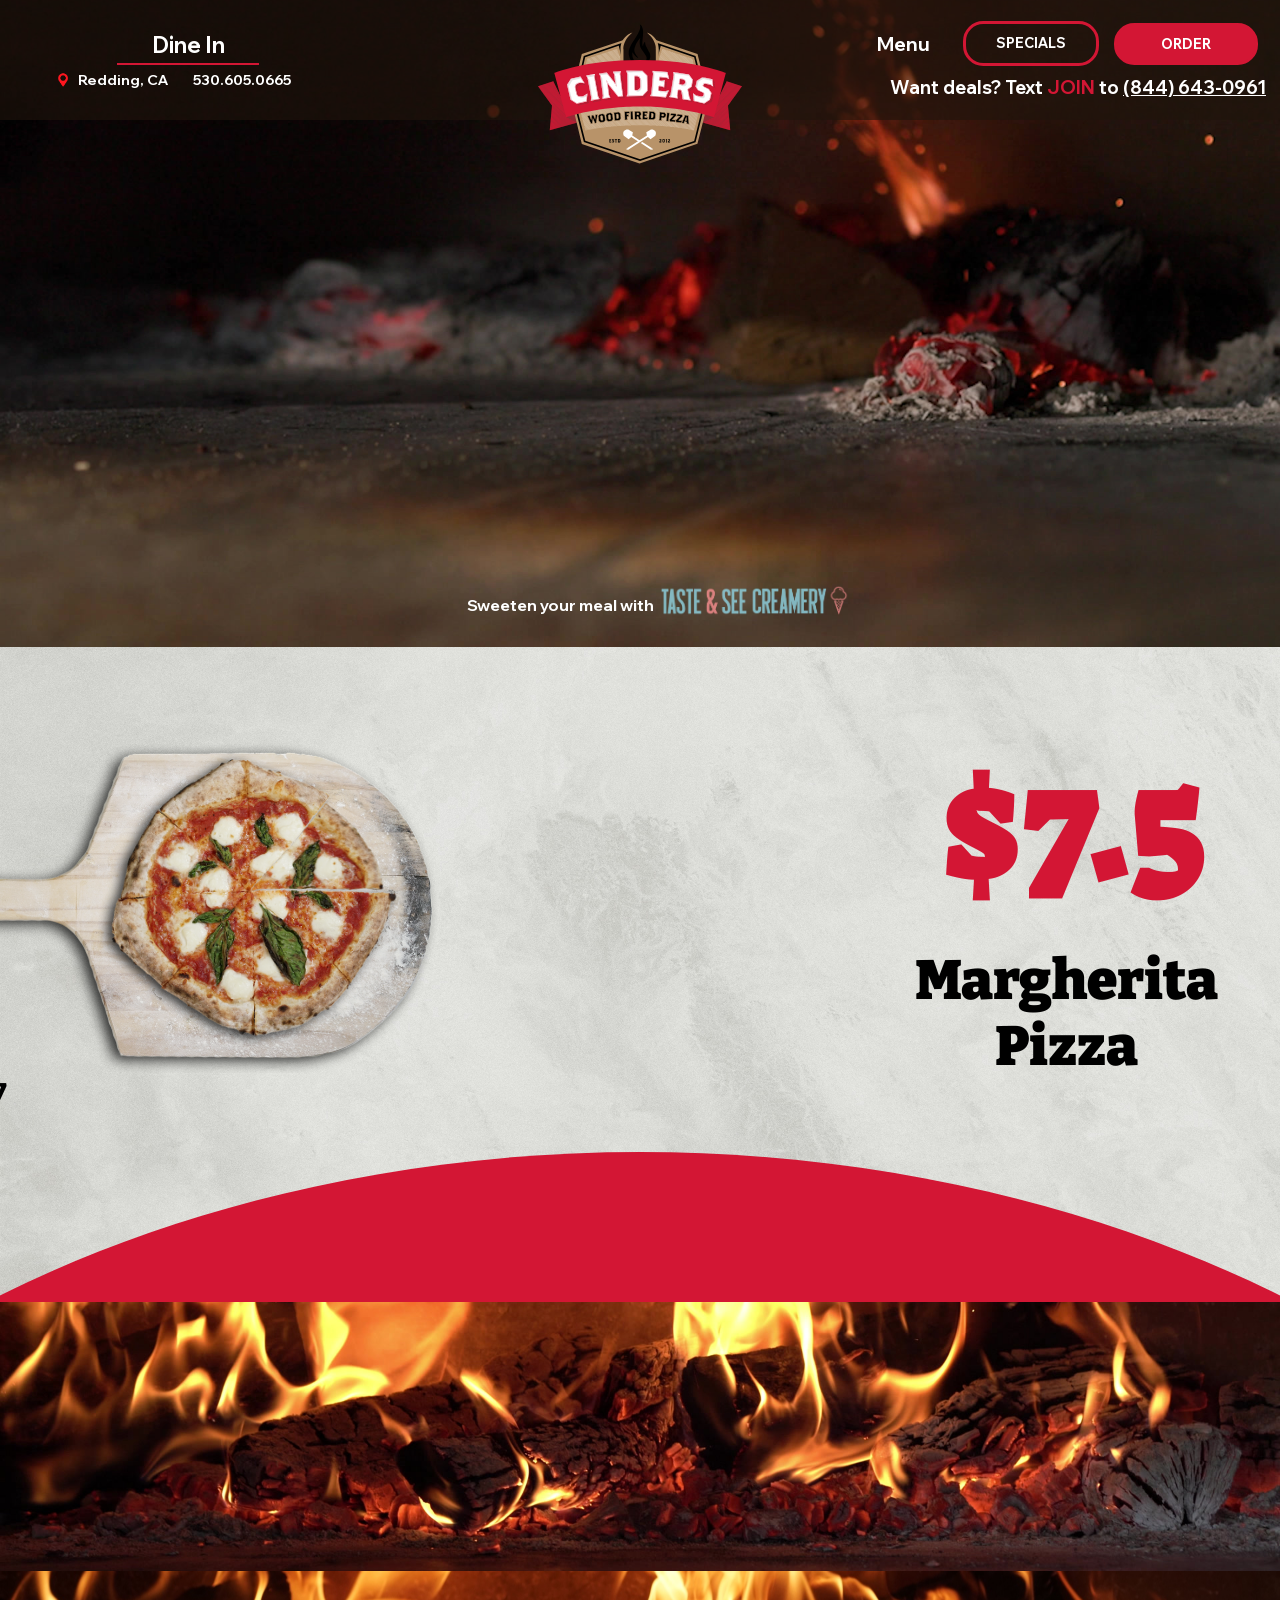
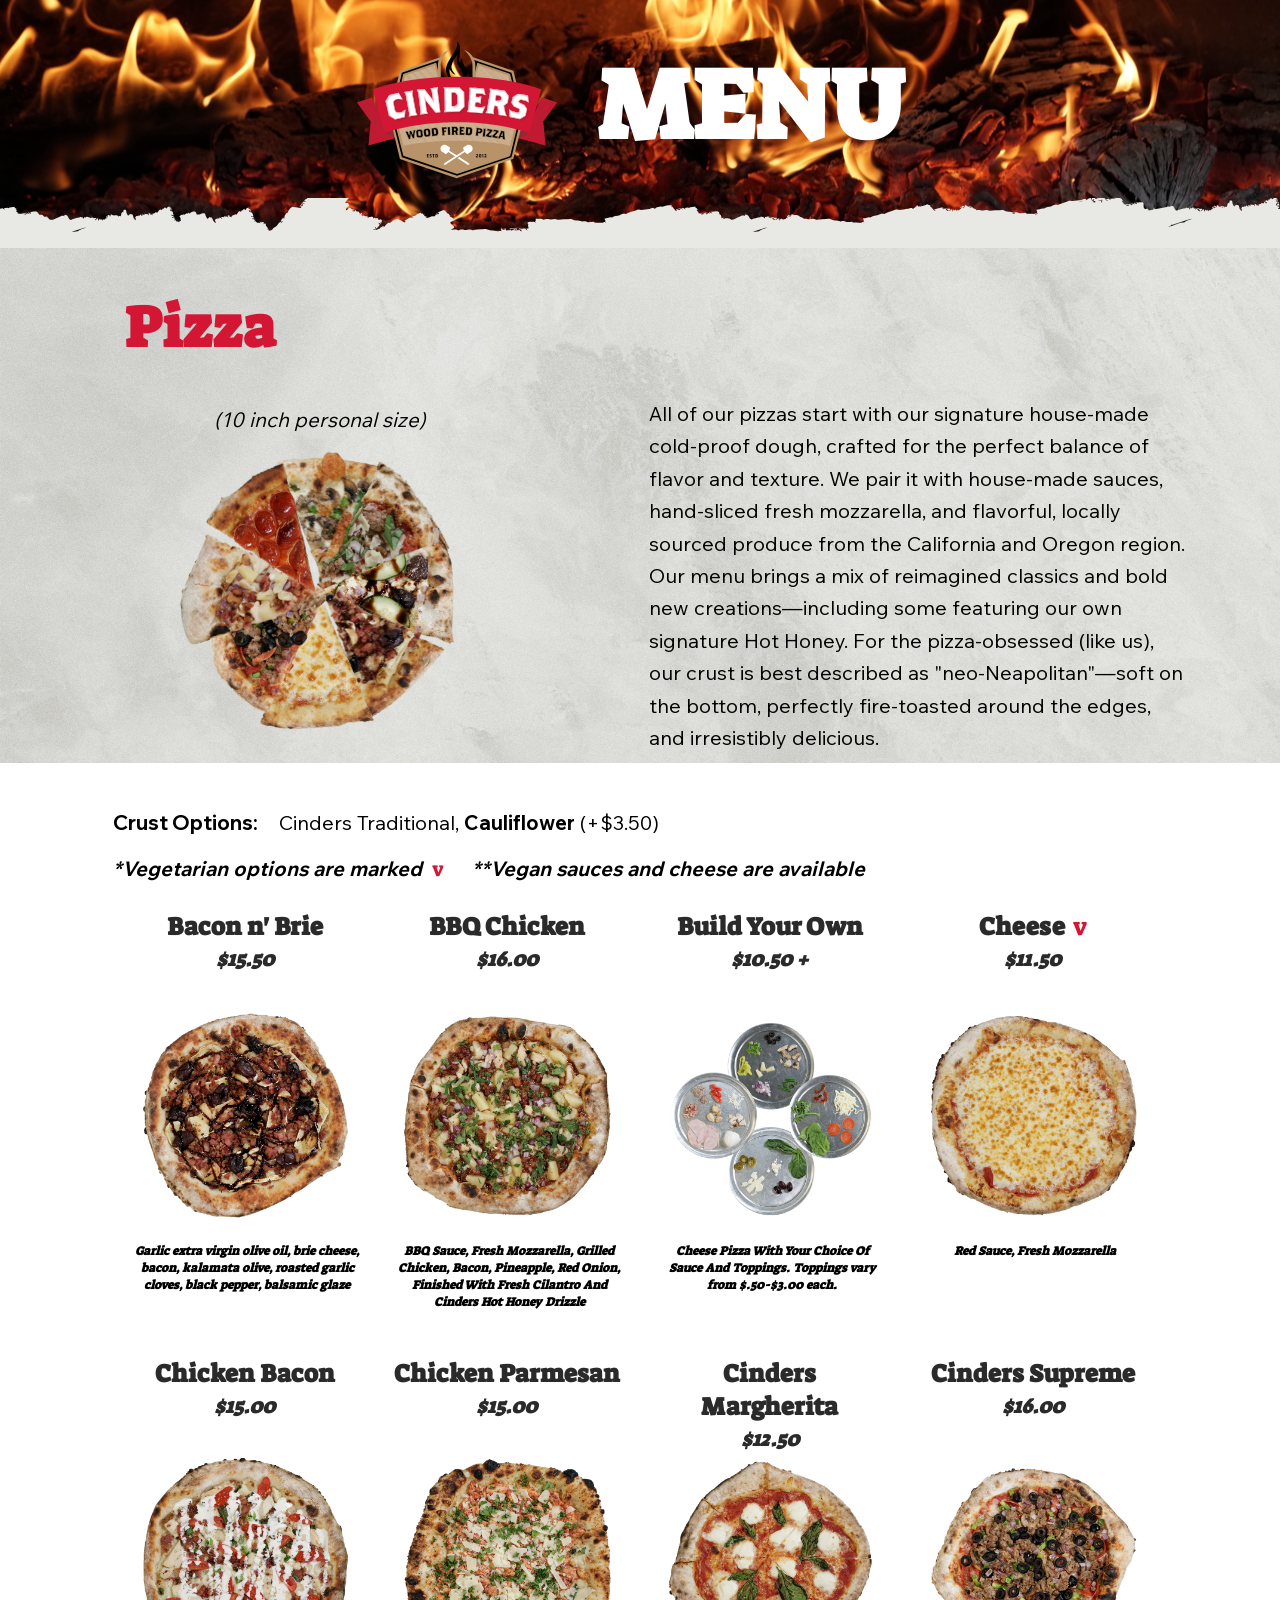
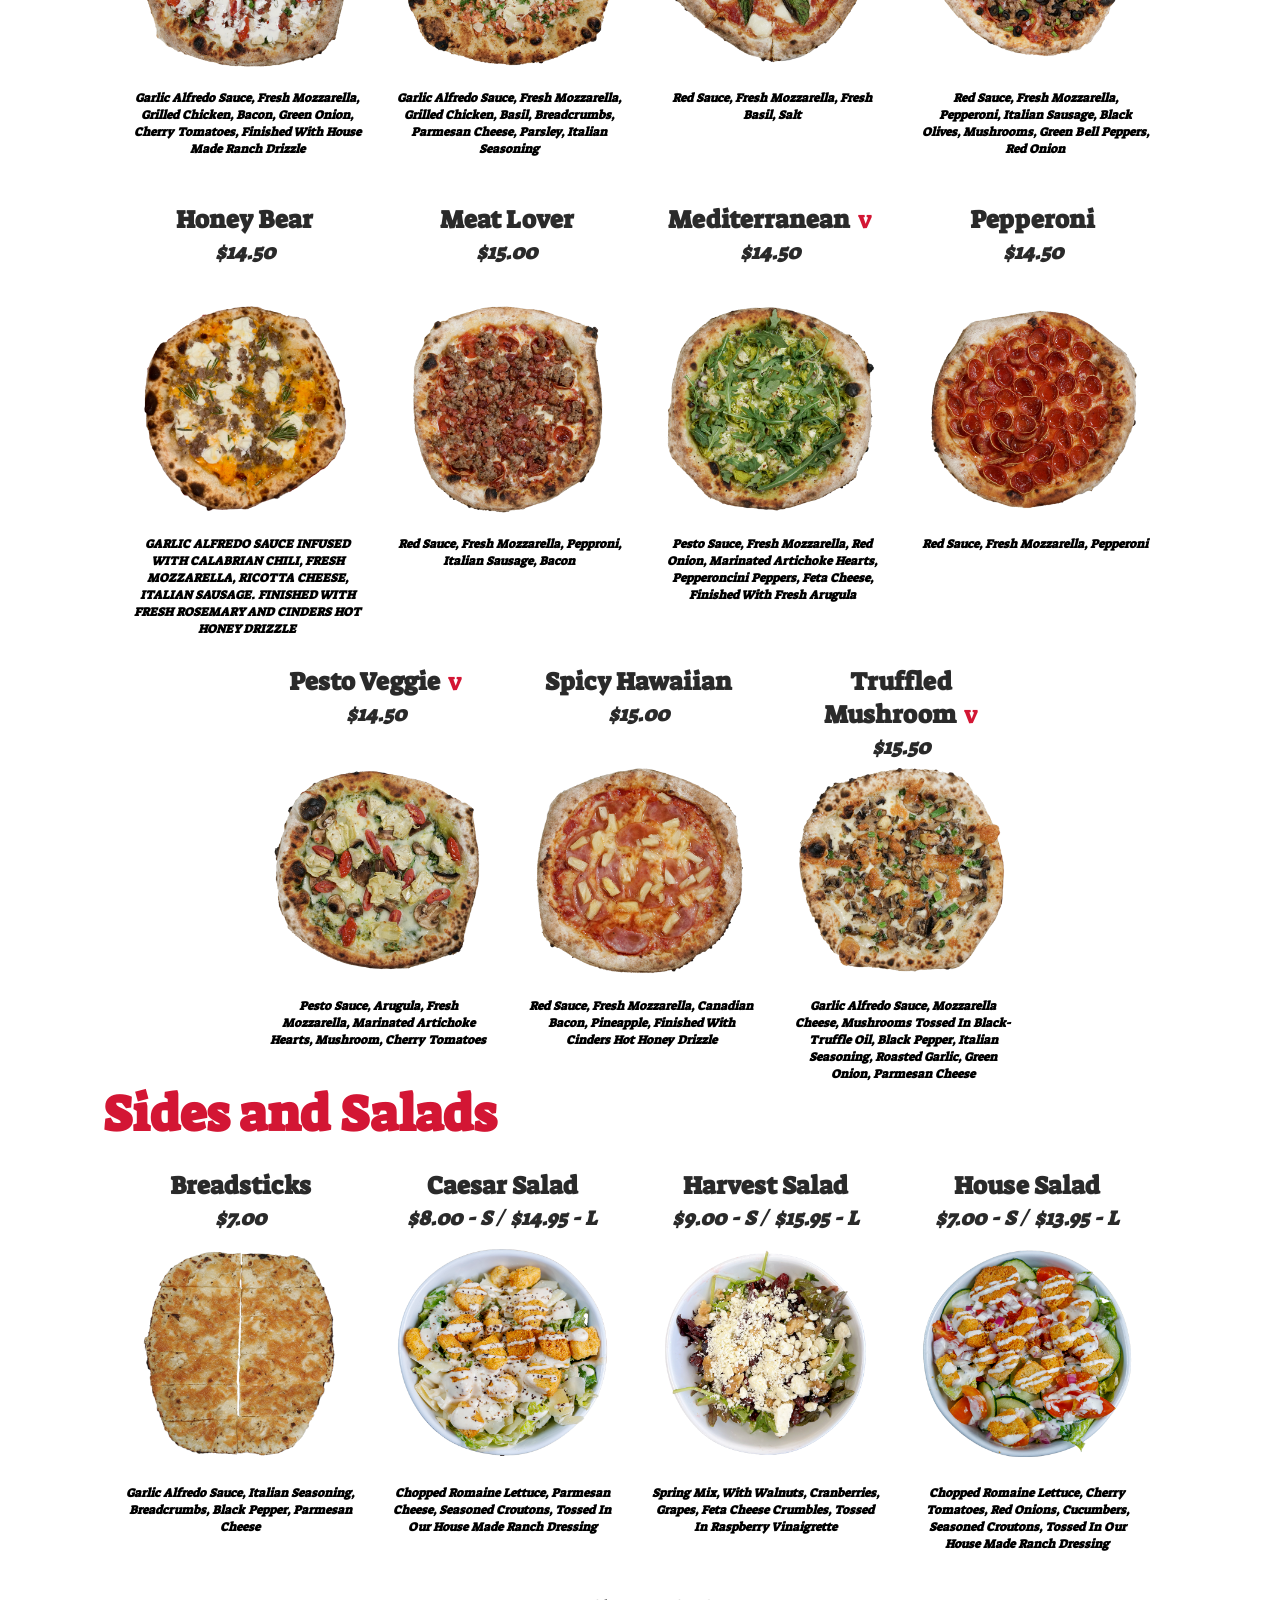
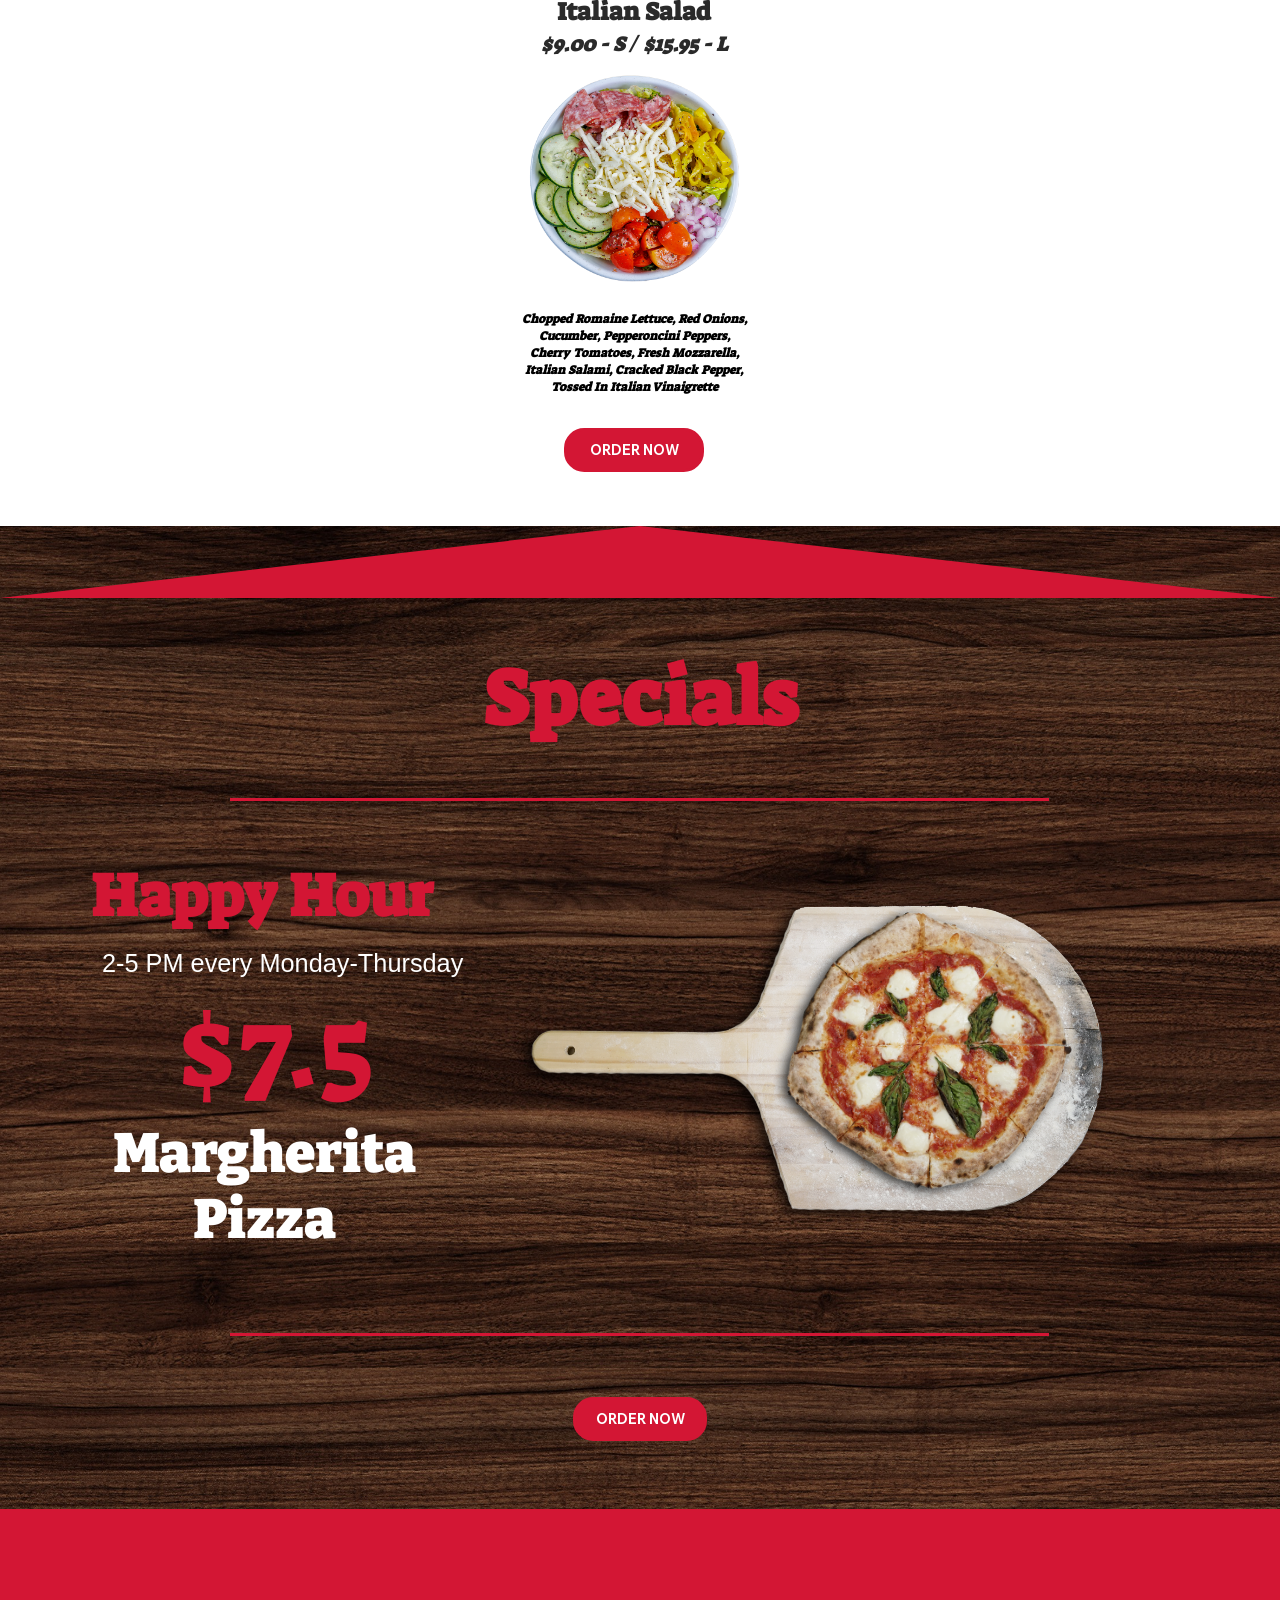
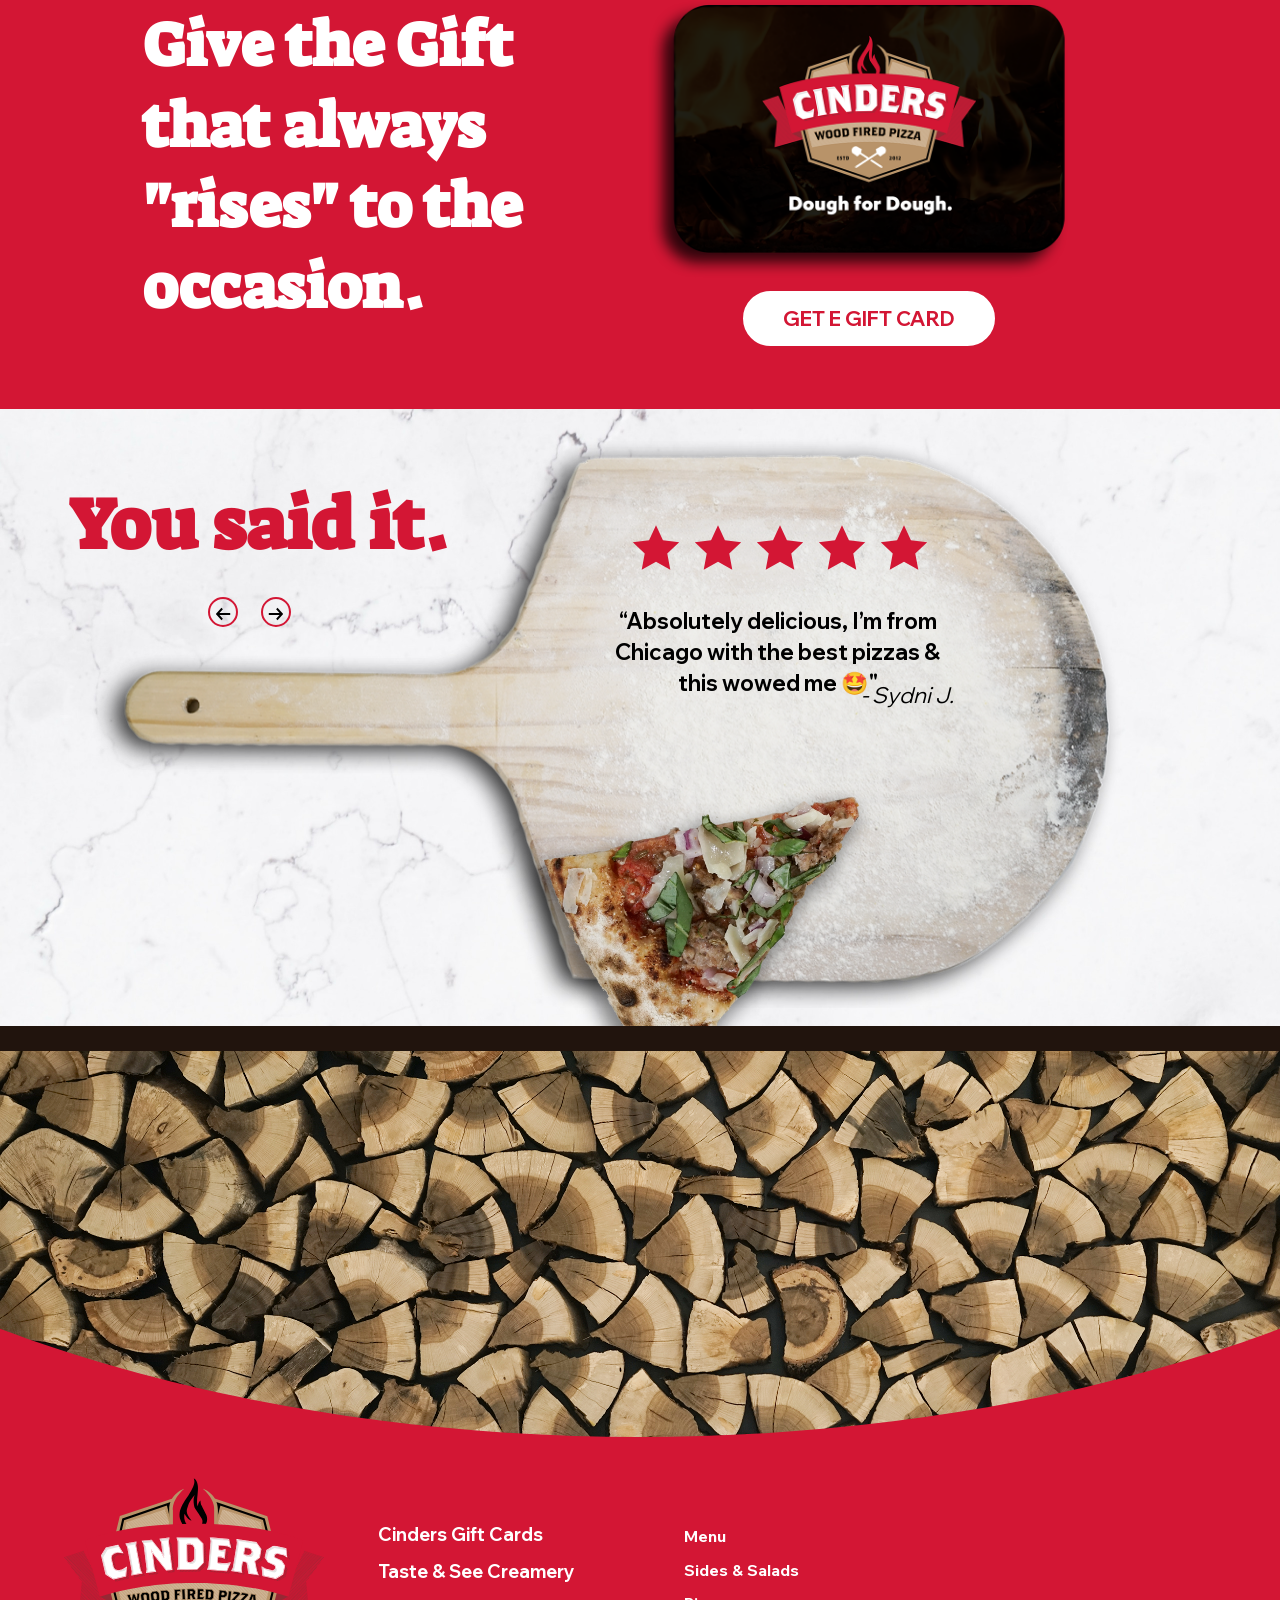
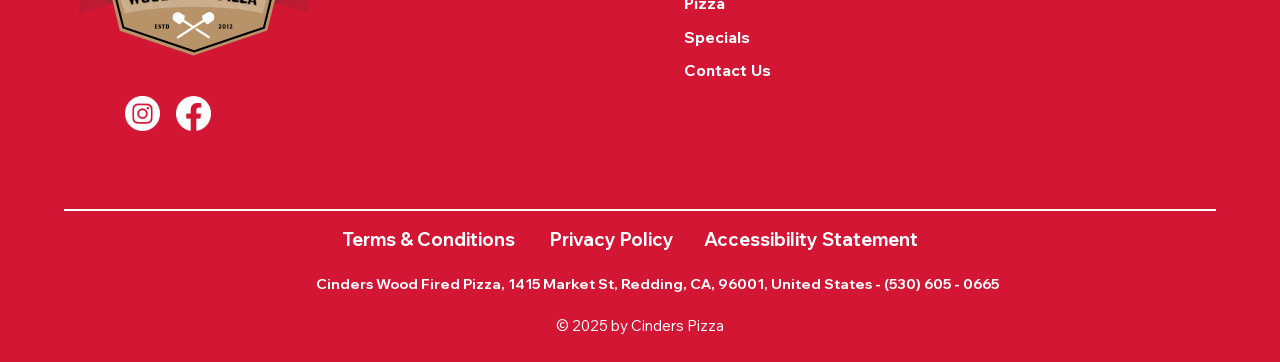
==== commit b4414ea6: "Update site cache-busting asset links, Safari-safe hover spin" ====
--- a/index.html
+++ b/index.html
@@ -9,7 +9,7 @@
 <link rel="preconnect" href="https://fonts.googleapis.com">
 <link rel="preconnect" href="https://fonts.gstatic.com" crossorigin>
 <link rel="stylesheet" href="https://fonts.googleapis.com/css2?family=Suez+One&family=Bitter:wght@900&display=swap">
-<link rel="stylesheet" href="css/style.css">
+<link rel="stylesheet" href="css/style.css?v=202610091207">
 <!-- inKind rewards popup ("Get $15"), same embed the Wix site uses -->
 <script src="https://inkindscript.com/inkind.js" async></script>
 </head>
@@ -319,6 +319,6 @@
   <p class="ftr__copy">© 2025 by Cinders Pizza</p>
 </footer>
 
-<script src="js/site.js"></script>
+<script src="js/site.js?v={VER}"></script>
 </body>
 </html>
--- a/css/style.css
+++ b/css/style.css
@@ -116,7 +116,9 @@
 .card__name { position: absolute; left: 11rem; top: 21rem; width: 229rem; font-family: var(--suez); font-size: 25rem; line-height: 32.5rem; color: var(--ink); text-align: center; }
 .card__name .v { margin-left: 4rem; }
 .card__price { position: absolute; left: 11rem; top: 55rem; width: 229rem; font-family: var(--suez); font-style: italic; font-size: 20.3rem; line-height: 28.4rem; color: var(--ink); text-align: center; white-space: nowrap; }
-.card__img { position: absolute; left: 22rem; top: 121rem; width: 209rem; height: 209rem; object-fit: cover; }
+.card__img { position: absolute; left: 22rem; top: 121rem; width: 209rem; height: 209rem; object-fit: cover; animation-name: spin; animation-duration: 4s; animation-timing-function: linear; animation-iteration-count: infinite; animation-play-state: paused; }
+.card:hover .card__img, .card__img:hover { animation-play-state: running; }
+@keyframes spin { to { transform: rotate(360deg); } }
 .card__desc { position: absolute; left: 14rem; top: 353rem; width: 228rem; font-family: var(--suez); font-style: italic; font-size: 12.2rem; line-height: 17rem; color: #000; text-align: center; }
 .card--2line .card__price { top: 88rem; }
 
